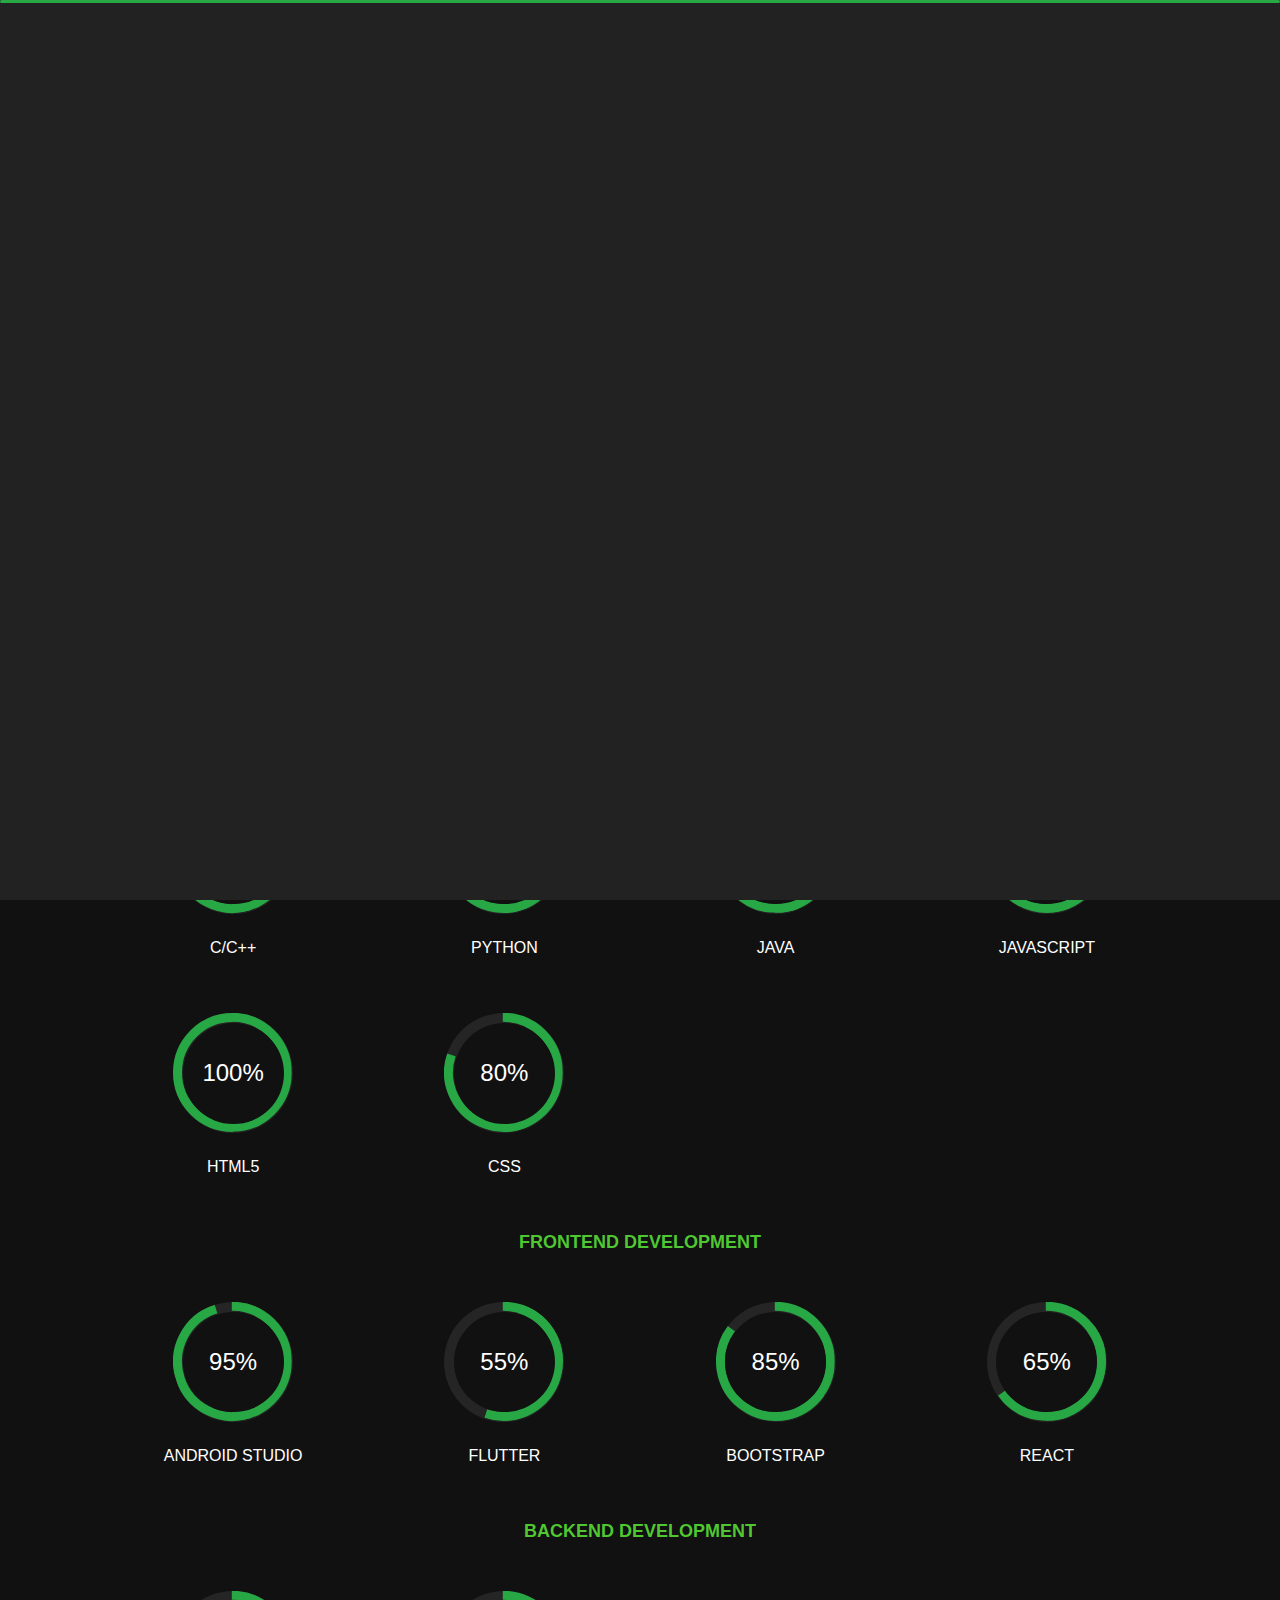
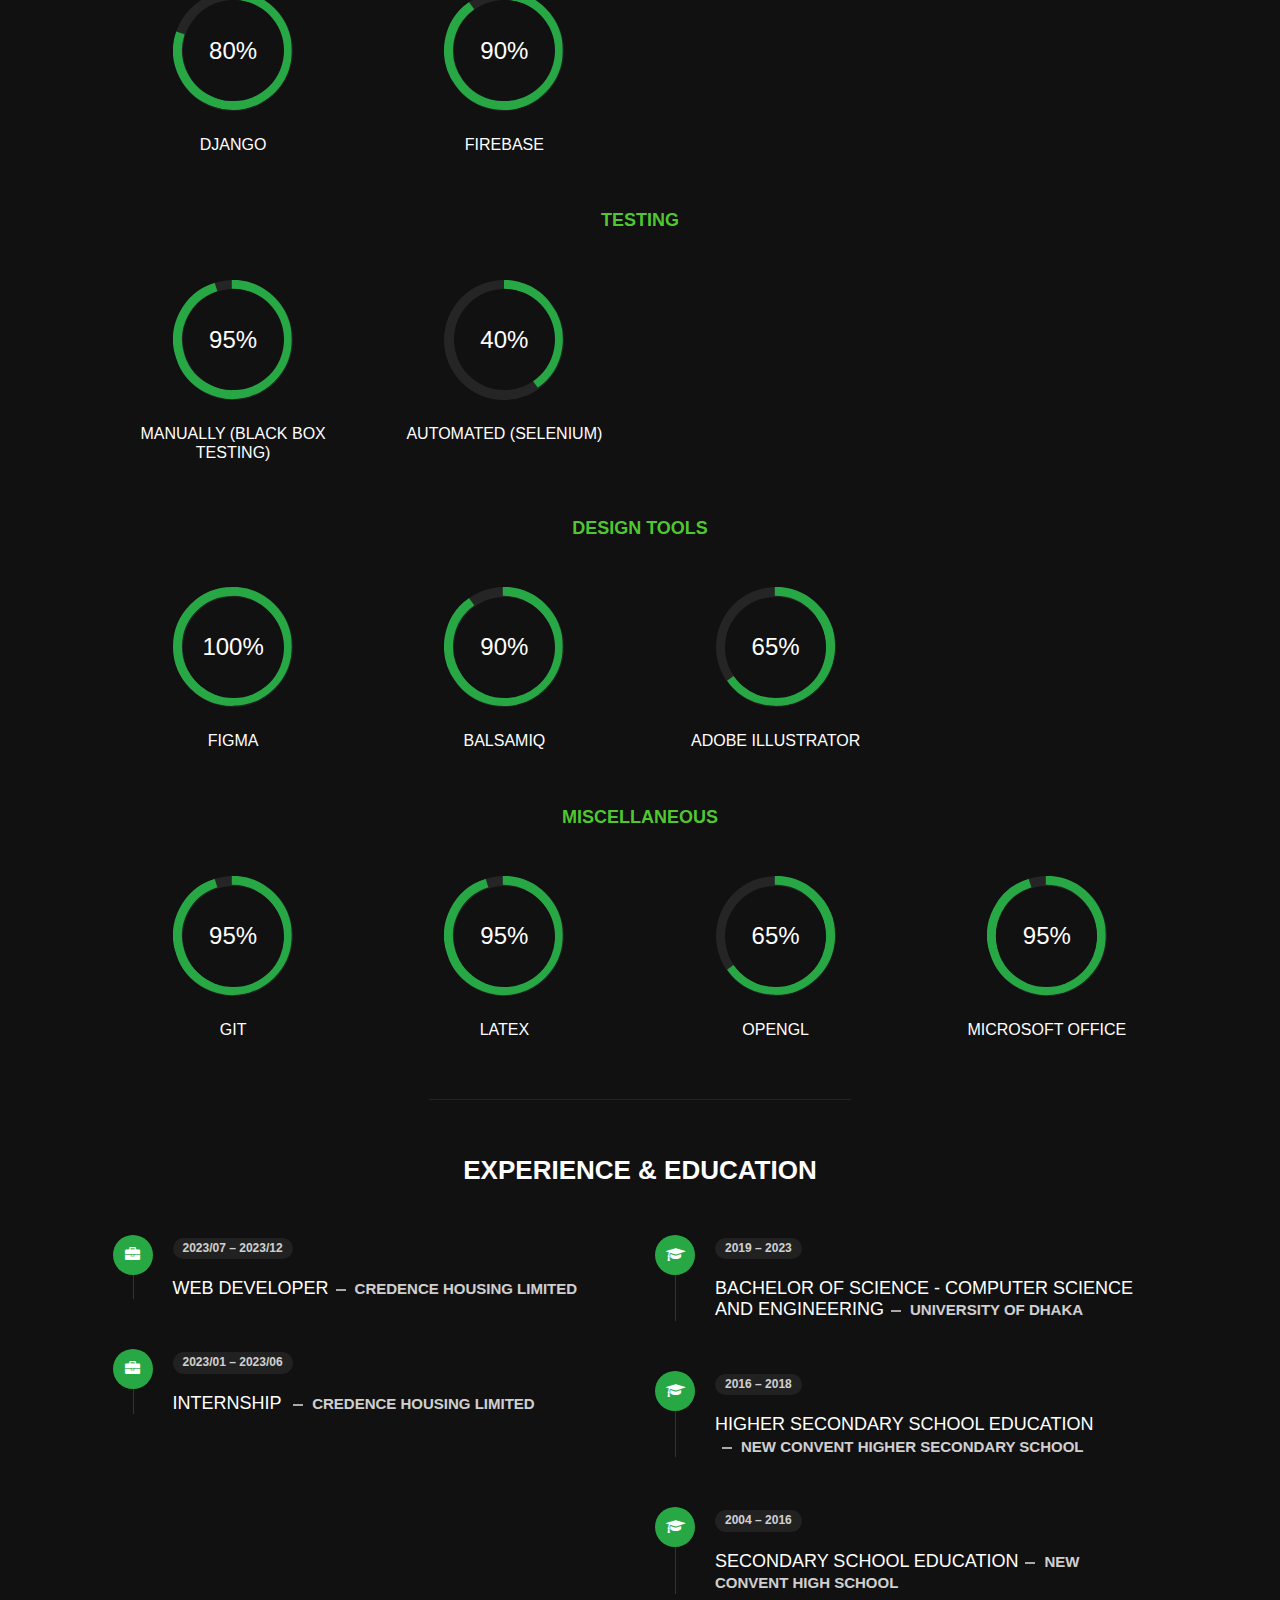
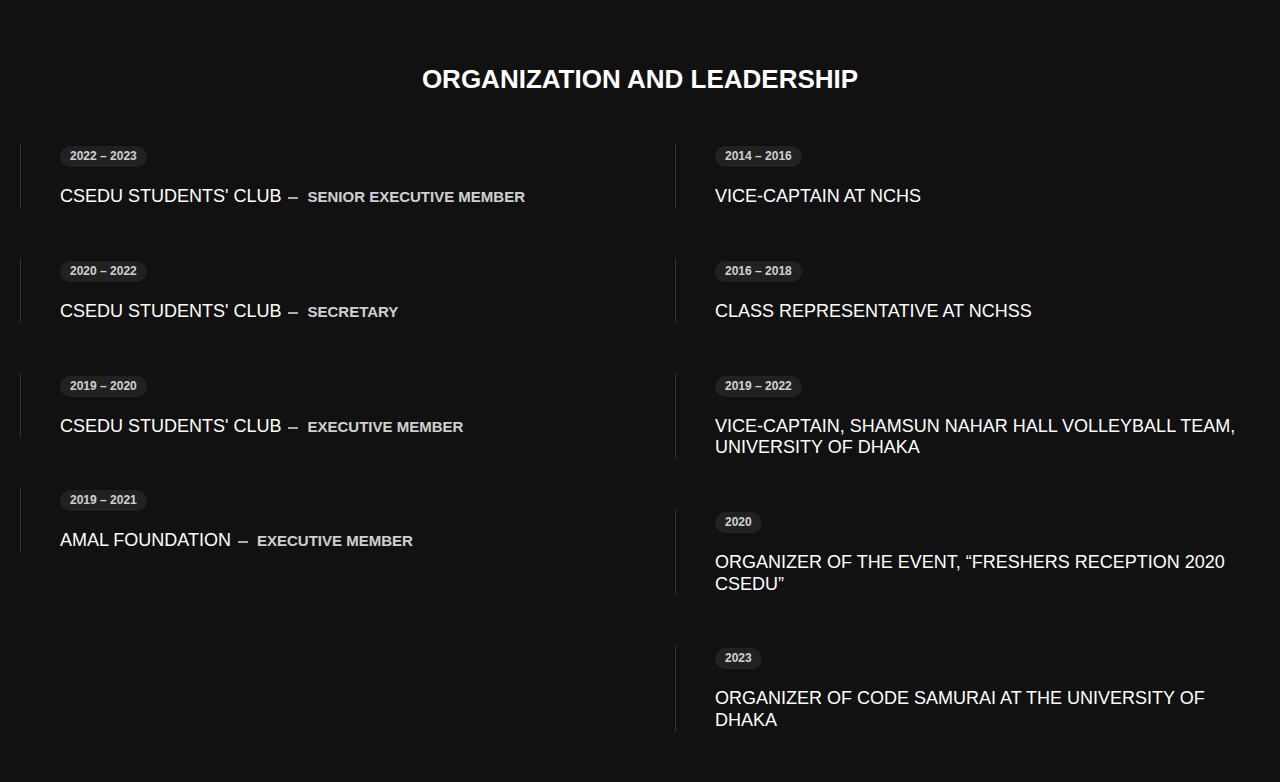
==== about.html @ 387f8829 "neww" ====
﻿<!DOCTYPE html>
<html lang="en">

<head>
    <meta charset="utf-8">
    <title>About - Mahnaz Ameer Personal Portfolio</title>
    <meta name="viewport" content="width=device-width, initial-scale=1">

    <!-- Template Google Fonts -->
    <link href="../../css.css?family=Poppins:400,400i,500,500i,600,600i,700,700i,800,800i,900,900i" rel="stylesheet">
    <link href="../../css-1.css?family=Open+Sans:300,400,400i,600,600i,700" rel="stylesheet">

    <!-- Template CSS Files -->
    <link href="css/bootstrap.min.css" rel="stylesheet">
    <link href="css/preloader.min.css" rel="stylesheet">
    <link href="css/circle.css" rel="stylesheet">
    <link href="css/font-awesome.min.css" rel="stylesheet">
    <link href="css/fm.revealator.jquery.min.css" rel="stylesheet">
    <link href="css/style.css" rel="stylesheet">

    <!-- CSS Skin File -->
    <link href="css/skins/yellow.css" rel="stylesheet">

    <!-- Live Style Switcher - demo only -->
    <link rel="alternate stylesheet" type="text/css" title="blue" href="css/skins/blue.css">
    <link rel="alternate stylesheet" type="text/css" title="green" href="css/skins/green.css">
    <link rel="alternate stylesheet" type="text/css" title="yellow" href="css/skins/yellow.css">
    <link rel="alternate stylesheet" type="text/css" title="blueviolet" href="css/skins/blueviolet.css">
    <link rel="alternate stylesheet" type="text/css" title="goldenrod" href="css/skins/goldenrod.css">
    <link rel="alternate stylesheet" type="text/css" title="magenta" href="css/skins/magenta.css">
    <link rel="alternate stylesheet" type="text/css" title="orange" href="css/skins/orange.css">
    <link rel="alternate stylesheet" type="text/css" title="purple" href="css/skins/purple.css">
    <link rel="alternate stylesheet" type="text/css" title="red" href="css/skins/red.css">
    <link rel="alternate stylesheet" type="text/css" title="yellowgreen" href="css/skins/yellowgreen.css">
    <link rel="stylesheet" type="text/css" href="css/styleswitcher.css">

    <!-- Modernizr JS File -->
    <script src="js/modernizr.custom.js"></script>
</head>

<body class="about">
<!-- Live Style Switcher Starts - demo only -->

   <!-- Fixed Navigation Ends -->
    <!-- Mobile Menu Starts -->
    <nav role="navigation" class="d-block d-lg-none">
        <div id="menuToggle">
            <input type="checkbox">
            <span></span>
            <span></span>
            <span></span>
            <ul class="list-unstyled" id="menu">
                <li><a href="index.html"><i class="fa fa-home"></i><span>Home</span></a></li>
                <li><a href="about.html"><i class="fa fa-user"></i><span>About</span></a></li>
                <li class="active"><a href="portfolio.html"><i class="fa fa-folder-open"></i><span>Portfolio</span></a></li>
                <li><a href="contact.html"><i class="fa fa-envelope-open"></i><span>Contact</span></a></li>
                <!-- <li><a href="blog.html"><i class="fa fa-comments"></i><span>Blog</span></a></li> -->
            </ul>
        </div>
    </nav>
    <!-- Mobile Menu Ends -->
</div>
 <!-- Top Navigation Starts -->
 <ul class="top-menu">
    <li class="menu-item active">
        <a href="index.html">Home</a>
    </li>
    <li class="menu-item">
        <a href="about.html">About</a>
    </li>
    <li class="menu-item">
        <a href="portfolio.html">Portfolio</a>
    </li>
    <li class="menu-item">
        <a href="contact.html">Contact</a>
    </li>
    <!-- <li class="menu-item">
        <a href="blog.html">Blog</a>
    </li> -->
</ul>
<!-- Top Navigation Ends -->
<!-- Live Style Switcher Ends - demo only -->
<!-- Header Starts -->
<header class="header" id="navbar-collapse-toggle">

     <!-- Fixed Navigation Starts -->
     <ul class="icon-menu d-none d-lg-block revealator-slideup revealator-once revealator-delay1">
       
        <li class="icon-box">
            <a title="Linkedin" href="https://www.linkedin.com/in/mahnaz-ameer-948110252/">
                <i class="fa fa-linkedin"></i></a>
                <h2>Linkedin</h2>
        </li>
       

        <li class="icon-box">
            <a title="Facebook" href="https://www.facebook.com/syed.mahnaz/">
                <i class="fa fa-facebook"></i></a>
                <h2>Facebook</h2>
        </li>
    <li class="icon-box">
        <a title="Instagram" href="https://www.instagram.com/syedmahnaz/">
            <i class="fa fa-instagram"></i></a>
            <h2>Instagram</h2>
    </li>


          <li class="icon-box">
            <a title="Twitter" href="https://twitter.com/Mahnazameer">
                <i class="fa fa-twitter"></i></a>
                <h2>Twitter</h2>
          </li> 
       
        <li class="icon-box active">
            <i class="fa fa-envelope-open"></i>
            <a href="contact.html">
                <h2>Contact</h2>
            </a>
        </li>
        <!-- <li class="icon-box">
            <i class="fa fa-comments"></i>
            <a href="blog.html">
                <h2>Blog</h2>
            </a>
        </li> -->
    </ul>
</header>
<!-- Header Ends -->
<!-- Page Title Starts -->
<section class="title-section text-left text-sm-center revealator-slideup revealator-once revealator-delay1">
    <h1>ABOUT <span>ME</span></h1>
    <span class="title-bg">Resume</span>
</section>
<!-- Page Title Ends -->
<!-- Main Content Starts -->
<section class="main-content revealator-slideup revealator-once revealator-delay1">
    <div class="container">
        <div class="row">
            <!-- Personal Info Starts -->
            <div class="col-12 col-lg-5 col-xl-6">
                <div class="row">
                    <div class="col-12">
                       <!-- <h3 class="text-uppercase custom-title mb-0 ft-wt-600">Personal Information</h3>-->
                    </div>
                    <div class="col-12 d-block d-sm-none">
                        <img src="img/hi.jpg" class="img-fluid main-img-mobile" alt="my picture">
                    </div>
                    <div class="col-12 d-none d-sm-flex justify-content-center align-items-center">
                        <img src="img/hi.jpg" class="img-fluid main-img-desktop rounded-circle" alt="my picture" width="100" height="100">
                    </div>
                    
                    
                    
                    <p class="open-sans-font" style="margin-top: 40px;">
                        I completed my undergraduate studies in the Department of Computer Science and Engineering at Dhaka University (CSEDU). I have a strong desire to construct an enduring career in the IT field, leveraging my knowledge and skills. To realize this ambition, I am resolute in my commitment to work diligently, aiming for excellence and efficiency.
                    </p>
                    
                    <!-- <div class="col-12 mt-3">
                        <a class="button" href="#">
                            <span class="button-text">Download CV</span>
                            <span class="button-icon fa fa-download"></span>
                        </a>
                    </div> -->
                </div>
            </div>
            <!-- Personal Info Ends -->
            <!-- Boxes Starts -->
            <div class="col-12 col-lg-7 col-xl-6 mt-5 mt-lg-0">
                <div class="row">
                    <div class="col-6">
                        <div class="box-stats with-margin">
                           
                                <h3 class="poppins-font position-relative">5</h3>
                                <p class="open-sans-font m-0 position-relative text-uppercase">Projects <span class="d-block"></span></p>
                            </a>
                        </div>
                        
                    </div>
                    <div class="col-6">
                        <div class="box-stats with-margin">
                            <h3 class="poppins-font position-relative">15</h3>
                            <p class="open-sans-font m-0 position-relative text-uppercase">Skills <span class="d-block"> </span></p>
                        </div>
                    </div>
                    <div class="col-6">
                        <div class="box-stats">
                            <h3 class="poppins-font position-relative">3</h3>
                            <p class="open-sans-font m-0 position-relative text-uppercase">Awards<span class="d-block"> </span></p>
                        </div>
                    </div>
                    <div class="col-6">
                        <div class="box-stats">
                            <h3 class="poppins-font position-relative">1</h3>
                            <p class="open-sans-font m-0 position-relative text-uppercase">Publication <span class="d-block"> </span></p>
                        </div>
                    </div>
                </div>
            </div>
            <!-- Boxes Ends -->
        </div>
        <hr class="separator">
        <!-- Skills Starts -->

        
        <div class="row">
            <div class="col-12">
                <h3 class="text-uppercase pb-4 pb-sm-5 mb-3 mb-sm-0 text-left text-sm-center custom-title ft-wt-600">My Skills</h3>
            </div>
        </div>
        
        <div class="row">
            <div class="col-12">
                <h4 class="text-uppercase pb-4 pb-sm-5 mb-3 mb-sm-0 text-left text-sm-center custom-title ft-wt-600" style="color: rgba(81, 205, 50, 0.986);font-size: 18px;">Programming Languages</h4>

            </div>
        </div>
        
        <div class="row">
            <div class="col-6 col-md-3 mb-3 mb-sm-5">
                <div class="c100 p95">
                    <span>95%</span>
                    <div class="slice">
                        <div class="bar"></div>
                        <div class="fill"></div>
                    </div>
                </div>
                <h6 class="text-uppercase open-sans-font text-center mt-2 mt-sm-4">C/C++</h6>
            </div>
            <div class="col-6 col-md-3 mb-3 mb-sm-5">
                <div class="c100 p90">
                    <span>90%</span>
                    <div class="slice">
                        <div class="bar"></div>
                        <div class="fill"></div>
                    </div>
                </div>
                <h6 class="text-uppercase open-sans-font text-center mt-2 mt-sm-4">Python</h6>
            </div>
            <div class="col-6 col-md-3 mb-3 mb-sm-5">
                <div class="c100 p75">
                    <span>75%</span>
                    <div class="slice">
                        <div class="bar"></div>
                        <div class="fill"></div>
                    </div>
                </div>
                <h6 class="text-uppercase open-sans-font text-center mt-2 mt-sm-4">Java</h6>
            </div>
            <div class="col-6 col-md-3 mb-3 mb-sm-5">
                <div class="c100 p70">
                    <span>70%</span>
                    <div class="slice">
                        <div class="bar"></div>
                        <div class="fill"></div>
                    </div>
                </div>
                <h6 class="text-uppercase open-sans-font text-center mt-2 mt-sm-4">JavaScript</h6>
            </div>
            <div class="col-6 col-md-3 mb-3 mb-sm-5">
                <div class="c100 p100">
                    <span>100%</span>
                    <div class="slice">
                        <div class="bar"></div>
                        <div class="fill"></div>
                    </div>
                </div>
                <h6 class="text-uppercase open-sans-font text-center mt-2 mt-sm-4">HTML5</h6>
            </div>
            <div class="col-6 col-md-3 mb-3 mb-sm-5">
                <div class="c100 p80">
                    <span>80%</span>
                    <div class="slice">
                        <div class="bar"></div>
                        <div class="fill"></div>
                    </div>
                </div>
                <h6 class="text-uppercase open-sans-font text-center mt-2 mt-sm-4">CSS</h6>
            </div>
        </div>
        
        <div class="row">
            <div class="col-12">
                <h4 class="text-uppercase pb-4 pb-sm-5 mb-3 mb-sm-0 text-left text-sm-center custom-title ft-wt-600"style="color: rgba(81, 205, 50, 0.986);font-size: 18px;">Frontend Development</h4>
            </div>
        </div>
        
        <div class="row">
            <div class="col-6 col-md-3 mb-3 mb-sm-5">
                <div class="c100 p95">
                    <span>95%</span>
                    <div class="slice">
                        <div class="bar"></div>
                        <div class="fill"></div>
                    </div>
                </div>
                <h6 class="text-uppercase open-sans-font text-center mt-2 mt-sm-4">Android Studio</h6>
            </div>
            <div class="col-6 col-md-3 mb-3 mb-sm-5">
                <div class="c100 p55">
                    <span>55%</span>
                    <div class="slice">
                        <div class="bar"></div>
                        <div class="fill"></div>
                    </div>
                </div>
                <h6 class="text-uppercase open-sans-font text-center mt-2 mt-sm-4">Flutter</h6>
            </div>
            <div class="col-6 col-md-3 mb-3 mb-sm-5">
                <div class="c100 p85">
                    <span>85%</span>
                    <div class="slice">
                        <div class="bar"></div>
                        <div class="fill"></div>
                    </div>
                </div>
                <h6 class="text-uppercase open-sans-font text-center mt-2 mt-sm-4">Bootstrap</h6>
            </div>
            <div class="col-6 col-md-3 mb-3 mb-sm-5">
                <div class="c100 p65">
                    <span>65%</span>
                    <div class="slice">
                        <div class="bar"></div>
                        <div class="fill"></div>
                    </div>
                </div>
                <h6 class="text-uppercase open-sans-font text-center mt-2 mt-sm-4">React</h6>
            </div>
        </div>
        
        <div class="row">
            <div class="col-12">
                <h4 class="text-uppercase pb-4 pb-sm-5 mb-3 mb-sm-0 text-left text-sm-center custom-title ft-wt-600"style="color: rgba(81, 205, 50, 0.986);font-size: 18px;">Backend Development</h4>
            </div>
        </div>
        
        <div class="row">
            <div class="col-6 col-md-3 mb-3 mb-sm-5">
                <div class="c100 p80">
                    <span>80%</span>
                    <div class="slice">
                        <div class="bar"></div>
                        <div class="fill"></div>
                    </div>
                </div>
                <h6 class="text-uppercase open-sans-font text-center mt-2 mt-sm-4">Django</h6>
            </div>
            <div class="col-6 col-md-3 mb-3 mb-sm-5">
                <div class="c100 p90">
                    <span>90%</span>
                    <div class="slice">
                        <div class="bar"></div>
                        <div class="fill"></div>
                    </div>
                </div>
                <h6 class="text-uppercase open-sans-font text-center mt-2 mt-sm-4">Firebase</h6>
            </div>
        </div>
        
        <div class="row">
            <div class="col-12">
                <h4 class="text-uppercase pb-4 pb-sm-5 mb-3 mb-sm-0 text-left text-sm-center custom-title ft-wt-600"style="color: rgba(81, 205, 50, 0.986);font-size: 18px;">Testing</h4>
            </div>
        </div>
        
        <div class="row">
            <div class="col-6 col-md-3 mb-3 mb-sm-5">
                <div class="c100 p95">
                    <span>95%</span>
                    <div class="slice">
                        <div class="bar"></div>
                        <div class="fill"></div>
                    </div>
                </div>
                <h6 class="text-uppercase open-sans-font text-center mt-2 mt-sm-4">Manually (Black Box Testing)</h6>
            </div>
            <div class="col-6 col-md-3 mb-3 mb-sm-5">
                <div class="c100 p40">
                    <span>40%</span>
                    <div class="slice">
                        <div class="bar"></div>
                        <div class="fill"></div>
                    </div>
                </div>
                <h6 class="text-uppercase open-sans-font text-center mt-2 mt-sm-4">Automated (Selenium)</h6>
            </div>
        </div>
        
        <div class="row">
            <div class="col-12">
                <h4 class="text-uppercase pb-4 pb-sm-5 mb-3 mb-sm-0 text-left text-sm-center custom-title ft-wt-600"style="color: rgba(81, 205, 50, 0.986);font-size: 18px;">Design Tools</h4>
            </div>
        </div>
        
        <div class="row">
            <div class="col-6 col-md-3 mb-3 mb-sm-5">
                <div class="c100 p100">
                    <span>100%</span>
                    <div class="slice">
                        <div class="bar"></div>
                        <div class="fill"></div>
                    </div>
                </div>
                <h6 class="text-uppercase open-sans-font text-center mt-2 mt-sm-4">Figma</h6>
            </div>
            <div class="col-6 col-md-3 mb-3 mb-sm-5">
                <div class="c100 p90">
                    <span>90%</span>
                    <div class="slice">
                        <div class="bar"></div>
                        <div class="fill"></div>
                    </div>
                </div>
                <h6 class="text-uppercase open-sans-font text-center mt-2 mt-sm-4">Balsamiq</h6>
            </div>
            <div class="col-6 col-md-3 mb-3 mb-sm-5">
                <div class="c100 p65">
                    <span>65%</span>
                    <div class="slice">
                        <div class="bar"></div>
                        <div class="fill"></div>
                    </div>
                </div>
                <h6 class="text-uppercase open-sans-font text-center mt-2 mt-sm-4">Adobe Illustrator</h6>
            </div>
        </div>
        
        <div class="row">
            <div class="col-12">
                <h4 class="text-uppercase pb-4 pb-sm-5 mb-3 mb-sm-0 text-left text-sm-center custom-title ft-wt-600"style="color: rgba(81, 205, 50, 0.986);font-size: 18px;">Miscellaneous</h4>
            </div>
        </div>
        
        <div class="row">
            <div class="col-6 col-md-3 mb-3 mb-sm-5">
                <div class="c100 p95">
                    <span>95%</span>
                    <div class="slice">
                        <div class="bar"></div>
                        <div class="fill"></div>
                    </div>
                </div>
                <h6 class="text-uppercase open-sans-font text-center mt-2 mt-sm-4">Git</h6>
            </div>
            <div class="col-6 col-md-3 mb-3 mb-sm-5">
                <div class="c100 p95">
                    <span>95%</span>
                    <div class="slice">
                        <div class="bar"></div>
                        <div class="fill"></div>
                    </div>
                </div>
                <h6 class="text-uppercase open-sans-font text-center mt-2 mt-sm-4">LaTeX</h6>
            </div>
            <div class="col-6 col-md-3 mb-3 mb-sm-5">
                <div class="c100 p65">
                    <span>65%</span>
                    <div class="slice">
                        <div class="bar"></div>
                        <div class="fill"></div>
                    </div>
                </div>
                <h6 class="text-uppercase open-sans-font text-center mt-2 mt-sm-4">OpenGL</h6>
            </div>
            <div class="col-6 col-md-3 mb-3 mb-sm-5">
                <div class="c100 p95">
                    <span>95%</span>
                    <div class="slice">
                        <div class="bar"></div>
                        <div class="fill"></div>
                    </div>
                </div>
                <h6 class="text-uppercase open-sans-font text-center mt-2 mt-sm-4">Microsoft Office</h6>
            </div>
        </div>
        

            
        
        <!-- Skills Ends -->
        <hr class="separator mt-1">
        <!-- Experience & Education Starts -->
        <div class="row">
            <div class="col-12">
                <h3 class="text-uppercase pb-5 mb-0 text-left text-sm-center custom-title ft-wt-600">Experience <span>&</span> Education</h3>
            </div>
            <div class="col-lg-6 m-15px-tb">
                <div class="resume-box">
                    <ul>
                        <li>
                            <div class="icon">
                                <i class="fa fa-briefcase"></i>
                            </div>
                            <span class="time open-sans-font text-uppercase">2023/07 – 2023/12</span>
                            <h5 class="poppins-font text-uppercase">Web Developer<span class="place open-sans-font">Credence Housing Limited</span></h5>
                           
                        </li>
                        <li>
                            <div class="icon">
                                <i class="fa fa-briefcase"></i>
                            </div>
                            <span class="time open-sans-font text-uppercase">2023/01 – 2023/06</span>
                            <h5 class="poppins-font text-uppercase">Internship <span class="place open-sans-font">Credence Housing Limited</span></h5>
                            <!-- <p class="open-sans-font">kya kiya wo lwkhna</p> -->
                        </li>
                        <!-- <li>
                            <div class="icon">
                                <i class="fa fa-briefcase"></i>
                            </div>
                            <span class="time open-sans-font text-uppercase">2016 - 2018</span>
                            <h5 class="poppins-font text-uppercase">Frontend Developer <span class="place open-sans-font">Devtrest Pvt Ltd</span></h5>
                            <p class="open-sans-font">My responsibility was to Optimizie the user experience.Using HTML, JavaScript and CSS to bring concepts to life.Developing and maintaining the user interface.Implementing design on mobile websites.Creating tools that improve site interaction regardless of the browser.Managing software workflow.Following SEO best practices.Fixing bugs and testing for usability.Ensure the technical feasibility of UI/UX designs.</p>
                        </li> -->
                    </ul>
                </div>
            </div>
            <div class="col-lg-6 m-15px-tb">
                <div class="resume-box">
                    <ul>
                        
                        <li>
                            <div class="icon">
                                <i class="fa fa-graduation-cap"></i>
                            </div>
                            <span class="time open-sans-font text-uppercase">2019 – 2023</span>
                            <h5 class="poppins-font text-uppercase">Bachelor of Science - Computer Science and Engineering<span class="place open-sans-font">University of Dhaka</span></h5>
                        </li>
                        <li>
                            <div class="icon">
                                <i class="fa fa-graduation-cap"></i>
                            </div>
                            <span class="time open-sans-font text-uppercase">2016 – 2018</span>
                            <h5 class="poppins-font text-uppercase">Higher Secondary School Education  <span class="place open-sans-font">New Convent Higher Secondary School</span></h5>
                        </li>
                        <li>
                            <div class="icon">
                                <i class="fa fa-graduation-cap"></i>
                            </div>
                            <span class="time open-sans-font text-uppercase">2004 – 2016</span>
                            <h5 class="poppins-font text-uppercase">Secondary School Education<span class="place open-sans-font">New Convent High School</span></h5>
                            <!-- <p class="open-sans-font">Credential : <a href="https://www.coursera.org/account/accomplishments/verify/YVZAFN339CKT?utm_source=link&utm_medium=certificate&utm_content=cert_image&utm_campaign=sharing_cta&utm_product=course">Click here</a></p> -->
                        </li>
                    </ul>
                </div>
            </div>
        </div>
        <!-- Experience & Education Ends -->
    </div>
</section>

<section>
    <div class="row">
        <div class="col-12">
            <h3 class="text-uppercase pb-5 mb-0 text-left text-sm-center custom-title ft-wt-600">Organization and Leadership</h3>
        </div>
        <div class="col-lg-6 m-15px-tb">
            <div class="resume-box">
              
                <ul>
                    <li>
                        <span class="time open-sans-font text-uppercase">2022 – 2023</span>
                        <h5 class="poppins-font text-uppercase">CSEDU Students' Club<span class="place open-sans-font">Senior Executive Member</span></h5>
                    </li>
                    <li>
                        <span class="time open-sans-font text-uppercase">2020 – 2022</span>
                        <h5 class="poppins-font text-uppercase">CSEDU Students' Club<span class="place open-sans-font">Secretary</span></h5>
                    </li>
                    <li>
                        <span class="time open-sans-font text-uppercase">2019 – 2020</span>
                        <h5 class="poppins-font text-uppercase">CSEDU Students' Club<span class="place open-sans-font">Executive Member</span></h5>
                    </li>
                    <li>
                        <span class="time open-sans-font text-uppercase">2019 – 2021</span>
                        <h5 class="poppins-font text-uppercase">Amal Foundation<span class="place open-sans-font">Executive Member</span></h5>
                    </li>
                </ul>
            </div>
        </div>
        <div class="col-lg-6 m-15px-tb">
            <div class="resume-box">
               
                <ul>
                    <li>
                        <span class="time open-sans-font text-uppercase">2014 – 2016</span>
                        <h5 class="poppins-font text-uppercase">Vice-captain at NCHS</h5>
                    </li>
                    <li>
                        <span class="time open-sans-font text-uppercase">2016 – 2018</span>
                        <h5 class="poppins-font text-uppercase">Class Representative at NCHSS</h5>
                    </li>
                    <li>
                        <span class="time open-sans-font text-uppercase">2019 – 2022</span>
                        <h5 class="poppins-font text-uppercase">Vice-captain, Shamsun Nahar Hall Volleyball Team, University of Dhaka</h5>
                    </li>
                    <li>
                        <span class="time open-sans-font text-uppercase">2020</span>
                        <h5 class="poppins-font text-uppercase">Organizer of the event, “Freshers Reception 2020 CSEDU”</h5>
                    </li>
                    <li>
                        <span class="time open-sans-font text-uppercase">2023</span>
                        <h5 class="poppins-font text-uppercase">Organizer of Code Samurai at the University of Dhaka</h5>
                    </li>
                </ul>
            </div>
        </div>
    </div>

<!-- Main Content Ends -->

<!-- Template JS Files -->
<script src="js/jquery-3.5.0.min.js"></script>
<script src="js/styleswitcher.js"></script>
<script src="js/preloader.min.js"></script>
<script src="js/fm.revealator.jquery.min.js"></script>
<script src="js/imagesloaded.pkgd.min.js"></script>
<script src="js/masonry.pkgd.min.js"></script>
<script src="js/classie.js"></script>
<script src="js/cbpGridGallery.js"></script>
<script src="js/jquery.hoverdir.js"></script>
<script src="js/popper.min.js"></script>
<script src="js/bootstrap.js"></script>
<script src="js/custom.js"></script>

</body>

</html>
---- css/preloader.min.css ----
.preloader{position:fixed;top:0;right:0;bottom:0;left:0;background-color:#111;transform-origin:bottom;z-index:111111}.preloader .black_wall{height:100%;background-color:#222;transform-origin:top;animation:preloader_slide 0.5s ease-in-out 0s 1 normal both}.preloader .loader{width:100%;height:3px;position:absolute;border-radius:2px;top:0;right:0;left:0;margin:auto;background-color:#FFC41F;transform-origin:left;animation:loader_running 3s ease-in-out 1s infinite normal both}.preloader.off{animation:preloader_slide 0.5s ease-in-out 0s 1 reverse both}@keyframes loader_running{0%{transform:scaleX(0);transform-origin:left}49%{transform:scaleX(1);transform-origin:left}50%{transform:scaleX(1);transform-origin:right}100%{transform-origin:right;transform:scaleX(0)}}@keyframes preloader_slide{from{transform:scaleY(0)}to{transform:scaleY(1)}}
---- css/circle.css ----
.rect-auto,
.c100.p51 .slice,
.c100.p52 .slice,
.c100.p53 .slice,
.c100.p54 .slice,
.c100.p55 .slice,
.c100.p56 .slice,
.c100.p57 .slice,
.c100.p58 .slice,
.c100.p59 .slice,
.c100.p60 .slice,
.c100.p61 .slice,
.c100.p62 .slice,
.c100.p63 .slice,
.c100.p64 .slice,
.c100.p65 .slice,
.c100.p66 .slice,
.c100.p67 .slice,
.c100.p68 .slice,
.c100.p69 .slice,
.c100.p70 .slice,
.c100.p71 .slice,
.c100.p72 .slice,
.c100.p73 .slice,
.c100.p74 .slice,
.c100.p75 .slice,
.c100.p76 .slice,
.c100.p77 .slice,
.c100.p78 .slice,
.c100.p79 .slice,
.c100.p80 .slice,
.c100.p81 .slice,
.c100.p82 .slice,
.c100.p83 .slice,
.c100.p84 .slice,
.c100.p85 .slice,
.c100.p86 .slice,
.c100.p87 .slice,
.c100.p88 .slice,
.c100.p89 .slice,
.c100.p90 .slice,
.c100.p91 .slice,
.c100.p92 .slice,
.c100.p93 .slice,
.c100.p94 .slice,
.c100.p95 .slice,
.c100.p96 .slice,
.c100.p97 .slice,
.c100.p98 .slice,
.c100.p99 .slice,
.c100.p100 .slice {
  clip: rect(auto, auto, auto, auto);
}
.pie,
.c100 .bar,
.c100.p51 .fill,
.c100.p52 .fill,
.c100.p53 .fill,
.c100.p54 .fill,
.c100.p55 .fill,
.c100.p56 .fill,
.c100.p57 .fill,
.c100.p58 .fill,
.c100.p59 .fill,
.c100.p60 .fill,
.c100.p61 .fill,
.c100.p62 .fill,
.c100.p63 .fill,
.c100.p64 .fill,
.c100.p65 .fill,
.c100.p66 .fill,
.c100.p67 .fill,
.c100.p68 .fill,
.c100.p69 .fill,
.c100.p70 .fill,
.c100.p71 .fill,
.c100.p72 .fill,
.c100.p73 .fill,
.c100.p74 .fill,
.c100.p75 .fill,
.c100.p76 .fill,
.c100.p77 .fill,
.c100.p78 .fill,
.c100.p79 .fill,
.c100.p80 .fill,
.c100.p81 .fill,
.c100.p82 .fill,
.c100.p83 .fill,
.c100.p84 .fill,
.c100.p85 .fill,
.c100.p86 .fill,
.c100.p87 .fill,
.c100.p88 .fill,
.c100.p89 .fill,
.c100.p90 .fill,
.c100.p91 .fill,
.c100.p92 .fill,
.c100.p93 .fill,
.c100.p94 .fill,
.c100.p95 .fill,
.c100.p96 .fill,
.c100.p97 .fill,
.c100.p98 .fill,
.c100.p99 .fill,
.c100.p100 .fill {
  position: absolute;
  border: 0.08em solid #307bbb;
  width: 0.84em;
  height: 0.84em;
  clip: rect(0em, 0.5em, 1em, 0em);
  border-radius: 50%;
  -webkit-transform: rotate(0deg);
  -moz-transform: rotate(0deg);
  -ms-transform: rotate(0deg);
  -o-transform: rotate(0deg);
  transform: rotate(0deg);
}
.pie-fill,
.c100.p51 .bar:after,
.c100.p51 .fill,
.c100.p52 .bar:after,
.c100.p52 .fill,
.c100.p53 .bar:after,
.c100.p53 .fill,
.c100.p54 .bar:after,
.c100.p54 .fill,
.c100.p55 .bar:after,
.c100.p55 .fill,
.c100.p56 .bar:after,
.c100.p56 .fill,
.c100.p57 .bar:after,
.c100.p57 .fill,
.c100.p58 .bar:after,
.c100.p58 .fill,
.c100.p59 .bar:after,
.c100.p59 .fill,
.c100.p60 .bar:after,
.c100.p60 .fill,
.c100.p61 .bar:after,
.c100.p61 .fill,
.c100.p62 .bar:after,
.c100.p62 .fill,
.c100.p63 .bar:after,
.c100.p63 .fill,
.c100.p64 .bar:after,
.c100.p64 .fill,
.c100.p65 .bar:after,
.c100.p65 .fill,
.c100.p66 .bar:after,
.c100.p66 .fill,
.c100.p67 .bar:after,
.c100.p67 .fill,
.c100.p68 .bar:after,
.c100.p68 .fill,
.c100.p69 .bar:after,
.c100.p69 .fill,
.c100.p70 .bar:after,
.c100.p70 .fill,
.c100.p71 .bar:after,
.c100.p71 .fill,
.c100.p72 .bar:after,
.c100.p72 .fill,
.c100.p73 .bar:after,
.c100.p73 .fill,
.c100.p74 .bar:after,
.c100.p74 .fill,
.c100.p75 .bar:after,
.c100.p75 .fill,
.c100.p76 .bar:after,
.c100.p76 .fill,
.c100.p77 .bar:after,
.c100.p77 .fill,
.c100.p78 .bar:after,
.c100.p78 .fill,
.c100.p79 .bar:after,
.c100.p79 .fill,
.c100.p80 .bar:after,
.c100.p80 .fill,
.c100.p81 .bar:after,
.c100.p81 .fill,
.c100.p82 .bar:after,
.c100.p82 .fill,
.c100.p83 .bar:after,
.c100.p83 .fill,
.c100.p84 .bar:after,
.c100.p84 .fill,
.c100.p85 .bar:after,
.c100.p85 .fill,
.c100.p86 .bar:after,
.c100.p86 .fill,
.c100.p87 .bar:after,
.c100.p87 .fill,
.c100.p88 .bar:after,
.c100.p88 .fill,
.c100.p89 .bar:after,
.c100.p89 .fill,
.c100.p90 .bar:after,
.c100.p90 .fill,
.c100.p91 .bar:after,
.c100.p91 .fill,
.c100.p92 .bar:after,
.c100.p92 .fill,
.c100.p93 .bar:after,
.c100.p93 .fill,
.c100.p94 .bar:after,
.c100.p94 .fill,
.c100.p95 .bar:after,
.c100.p95 .fill,
.c100.p96 .bar:after,
.c100.p96 .fill,
.c100.p97 .bar:after,
.c100.p97 .fill,
.c100.p98 .bar:after,
.c100.p98 .fill,
.c100.p99 .bar:after,
.c100.p99 .fill,
.c100.p100 .bar:after,
.c100.p100 .fill {
  -webkit-transform: rotate(180deg);
  -moz-transform: rotate(180deg);
  -ms-transform: rotate(180deg);
  -o-transform: rotate(180deg);
  transform: rotate(180deg);
}
.c100 {
  position: relative;
  font-size: 120px;
  width: 1em;
  height: 1em;
  border-radius: 50%;
  float: left;
  margin: 0 0.1em 0.1em 0;
  background-color: #cccccc;
}
.c100 *,
.c100 *:before,
.c100 *:after {
  -webkit-box-sizing: content-box;
  -moz-box-sizing: content-box;
  box-sizing: content-box;
}
.c100.center {
  float: none;
  margin: 0 auto;
}
.c100.big {
  font-size: 240px;
}
.c100.small {
  font-size: 80px;
}
.c100 > span {
  position: absolute;
  width: 100%;
  z-index: 1;
  left: 0;
  top: 0;
  width: 5em;
  line-height: 5em;
  font-size: 0.2em;
  color: #cccccc;
  display: block;
  text-align: center;
  white-space: nowrap;
  -webkit-transition-property: all;
  -moz-transition-property: all;
  -o-transition-property: all;
  transition-property: all;
  -webkit-transition-duration: 0.2s;
  -moz-transition-duration: 0.2s;
  -o-transition-duration: 0.2s;
  transition-duration: 0.2s;
  -webkit-transition-timing-function: ease-out;
  -moz-transition-timing-function: ease-out;
  -o-transition-timing-function: ease-out;
  transition-timing-function: ease-out;
}
.c100:after {
  position: absolute;
  top: 0.08em;
  left: 0.08em;
  display: block;
  content: " ";
  border-radius: 50%;
  background-color: #f5f5f5;
  width: 0.84em;
  height: 0.84em;
  -webkit-transition-property: all;
  -moz-transition-property: all;
  -o-transition-property: all;
  transition-property: all;
  -webkit-transition-duration: 0.2s;
  -moz-transition-duration: 0.2s;
  -o-transition-duration: 0.2s;
  transition-duration: 0.2s;
  -webkit-transition-timing-function: ease-in;
  -moz-transition-timing-function: ease-in;
  -o-transition-timing-function: ease-in;
  transition-timing-function: ease-in;
}
.c100 .slice {
  position: absolute;
  width: 1em;
  height: 1em;
  clip: rect(0em, 1em, 1em, 0.5em);
}
.c100.p1 .bar {
  -webkit-transform: rotate(3.6deg);
  -moz-transform: rotate(3.6deg);
  -ms-transform: rotate(3.6deg);
  -o-transform: rotate(3.6deg);
  transform: rotate(3.6deg);
}
.c100.p2 .bar {
  -webkit-transform: rotate(7.2deg);
  -moz-transform: rotate(7.2deg);
  -ms-transform: rotate(7.2deg);
  -o-transform: rotate(7.2deg);
  transform: rotate(7.2deg);
}
.c100.p3 .bar {
  -webkit-transform: rotate(10.8deg);
  -moz-transform: rotate(10.8deg);
  -ms-transform: rotate(10.8deg);
  -o-transform: rotate(10.8deg);
  transform: rotate(10.8deg);
}
.c100.p4 .bar {
  -webkit-transform: rotate(14.4deg);
  -moz-transform: rotate(14.4deg);
  -ms-transform: rotate(14.4deg);
  -o-transform: rotate(14.4deg);
  transform: rotate(14.4deg);
}
.c100.p5 .bar {
  -webkit-transform: rotate(18deg);
  -moz-transform: rotate(18deg);
  -ms-transform: rotate(18deg);
  -o-transform: rotate(18deg);
  transform: rotate(18deg);
}
.c100.p6 .bar {
  -webkit-transform: rotate(21.6deg);
  -moz-transform: rotate(21.6deg);
  -ms-transform: rotate(21.6deg);
  -o-transform: rotate(21.6deg);
  transform: rotate(21.6deg);
}
.c100.p7 .bar {
  -webkit-transform: rotate(25.2deg);
  -moz-transform: rotate(25.2deg);
  -ms-transform: rotate(25.2deg);
  -o-transform: rotate(25.2deg);
  transform: rotate(25.2deg);
}
.c100.p8 .bar {
  -webkit-transform: rotate(28.8deg);
  -moz-transform: rotate(28.8deg);
  -ms-transform: rotate(28.8deg);
  -o-transform: rotate(28.8deg);
  transform: rotate(28.8deg);
}
.c100.p9 .bar {
  -webkit-transform: rotate(32.4deg);
  -moz-transform: rotate(32.4deg);
  -ms-transform: rotate(32.4deg);
  -o-transform: rotate(32.4deg);
  transform: rotate(32.4deg);
}
.c100.p10 .bar {
  -webkit-transform: rotate(36deg);
  -moz-transform: rotate(36deg);
  -ms-transform: rotate(36deg);
  -o-transform: rotate(36deg);
  transform: rotate(36deg);
}
.c100.p11 .bar {
  -webkit-transform: rotate(39.6deg);
  -moz-transform: rotate(39.6deg);
  -ms-transform: rotate(39.6deg);
  -o-transform: rotate(39.6deg);
  transform: rotate(39.6deg);
}
.c100.p12 .bar {
  -webkit-transform: rotate(43.2deg);
  -moz-transform: rotate(43.2deg);
  -ms-transform: rotate(43.2deg);
  -o-transform: rotate(43.2deg);
  transform: rotate(43.2deg);
}
.c100.p13 .bar {
  -webkit-transform: rotate(46.800000000000004deg);
  -moz-transform: rotate(46.800000000000004deg);
  -ms-transform: rotate(46.800000000000004deg);
  -o-transform: rotate(46.800000000000004deg);
  transform: rotate(46.800000000000004deg);
}
.c100.p14 .bar {
  -webkit-transform: rotate(50.4deg);
  -moz-transform: rotate(50.4deg);
  -ms-transform: rotate(50.4deg);
  -o-transform: rotate(50.4deg);
  transform: rotate(50.4deg);
}
.c100.p15 .bar {
  -webkit-transform: rotate(54deg);
  -moz-transform: rotate(54deg);
  -ms-transform: rotate(54deg);
  -o-transform: rotate(54deg);
  transform: rotate(54deg);
}
.c100.p16 .bar {
  -webkit-transform: rotate(57.6deg);
  -moz-transform: rotate(57.6deg);
  -ms-transform: rotate(57.6deg);
  -o-transform: rotate(57.6deg);
  transform: rotate(57.6deg);
}
.c100.p17 .bar {
  -webkit-transform: rotate(61.2deg);
  -moz-transform: rotate(61.2deg);
  -ms-transform: rotate(61.2deg);
  -o-transform: rotate(61.2deg);
  transform: rotate(61.2deg);
}
.c100.p18 .bar {
  -webkit-transform: rotate(64.8deg);
  -moz-transform: rotate(64.8deg);
  -ms-transform: rotate(64.8deg);
  -o-transform: rotate(64.8deg);
  transform: rotate(64.8deg);
}
.c100.p19 .bar {
  -webkit-transform: rotate(68.4deg);
  -moz-transform: rotate(68.4deg);
  -ms-transform: rotate(68.4deg);
  -o-transform: rotate(68.4deg);
  transform: rotate(68.4deg);
}
.c100.p20 .bar {
  -webkit-transform: rotate(72deg);
  -moz-transform: rotate(72deg);
  -ms-transform: rotate(72deg);
  -o-transform: rotate(72deg);
  transform: rotate(72deg);
}
.c100.p21 .bar {
  -webkit-transform: rotate(75.60000000000001deg);
  -moz-transform: rotate(75.60000000000001deg);
  -ms-transform: rotate(75.60000000000001deg);
  -o-transform: rotate(75.60000000000001deg);
  transform: rotate(75.60000000000001deg);
}
.c100.p22 .bar {
  -webkit-transform: rotate(79.2deg);
  -moz-transform: rotate(79.2deg);
  -ms-transform: rotate(79.2deg);
  -o-transform: rotate(79.2deg);
  transform: rotate(79.2deg);
}
.c100.p23 .bar {
  -webkit-transform: rotate(82.8deg);
  -moz-transform: rotate(82.8deg);
  -ms-transform: rotate(82.8deg);
  -o-transform: rotate(82.8deg);
  transform: rotate(82.8deg);
}
.c100.p24 .bar {
  -webkit-transform: rotate(86.4deg);
  -moz-transform: rotate(86.4deg);
  -ms-transform: rotate(86.4deg);
  -o-transform: rotate(86.4deg);
  transform: rotate(86.4deg);
}
.c100.p25 .bar {
  -webkit-transform: rotate(90deg);
  -moz-transform: rotate(90deg);
  -ms-transform: rotate(90deg);
  -o-transform: rotate(90deg);
  transform: rotate(90deg);
}
.c100.p26 .bar {
  -webkit-transform: rotate(93.60000000000001deg);
  -moz-transform: rotate(93.60000000000001deg);
  -ms-transform: rotate(93.60000000000001deg);
  -o-transform: rotate(93.60000000000001deg);
  transform: rotate(93.60000000000001deg);
}
.c100.p27 .bar {
  -webkit-transform: rotate(97.2deg);
  -moz-transform: rotate(97.2deg);
  -ms-transform: rotate(97.2deg);
  -o-transform: rotate(97.2deg);
  transform: rotate(97.2deg);
}
.c100.p28 .bar {
  -webkit-transform: rotate(100.8deg);
  -moz-transform: rotate(100.8deg);
  -ms-transform: rotate(100.8deg);
  -o-transform: rotate(100.8deg);
  transform: rotate(100.8deg);
}
.c100.p29 .bar {
  -webkit-transform: rotate(104.4deg);
  -moz-transform: rotate(104.4deg);
  -ms-transform: rotate(104.4deg);
  -o-transform: rotate(104.4deg);
  transform: rotate(104.4deg);
}
.c100.p30 .bar {
  -webkit-transform: rotate(108deg);
  -moz-transform: rotate(108deg);
  -ms-transform: rotate(108deg);
  -o-transform: rotate(108deg);
  transform: rotate(108deg);
}
.c100.p31 .bar {
  -webkit-transform: rotate(111.60000000000001deg);
  -moz-transform: rotate(111.60000000000001deg);
  -ms-transform: rotate(111.60000000000001deg);
  -o-transform: rotate(111.60000000000001deg);
  transform: rotate(111.60000000000001deg);
}
.c100.p32 .bar {
  -webkit-transform: rotate(115.2deg);
  -moz-transform: rotate(115.2deg);
  -ms-transform: rotate(115.2deg);
  -o-transform: rotate(115.2deg);
  transform: rotate(115.2deg);
}
.c100.p33 .bar {
  -webkit-transform: rotate(118.8deg);
  -moz-transform: rotate(118.8deg);
  -ms-transform: rotate(118.8deg);
  -o-transform: rotate(118.8deg);
  transform: rotate(118.8deg);
}
.c100.p34 .bar {
  -webkit-transform: rotate(122.4deg);
  -moz-transform: rotate(122.4deg);
  -ms-transform: rotate(122.4deg);
  -o-transform: rotate(122.4deg);
  transform: rotate(122.4deg);
}
.c100.p35 .bar {
  -webkit-transform: rotate(126deg);
  -moz-transform: rotate(126deg);
  -ms-transform: rotate(126deg);
  -o-transform: rotate(126deg);
  transform: rotate(126deg);
}
.c100.p36 .bar {
  -webkit-transform: rotate(129.6deg);
  -moz-transform: rotate(129.6deg);
  -ms-transform: rotate(129.6deg);
  -o-transform: rotate(129.6deg);
  transform: rotate(129.6deg);
}
.c100.p37 .bar {
  -webkit-transform: rotate(133.20000000000002deg);
  -moz-transform: rotate(133.20000000000002deg);
  -ms-transform: rotate(133.20000000000002deg);
  -o-transform: rotate(133.20000000000002deg);
  transform: rotate(133.20000000000002deg);
}
.c100.p38 .bar {
  -webkit-transform: rotate(136.8deg);
  -moz-transform: rotate(136.8deg);
  -ms-transform: rotate(136.8deg);
  -o-transform: rotate(136.8deg);
  transform: rotate(136.8deg);
}
.c100.p39 .bar {
  -webkit-transform: rotate(140.4deg);
  -moz-transform: rotate(140.4deg);
  -ms-transform: rotate(140.4deg);
  -o-transform: rotate(140.4deg);
  transform: rotate(140.4deg);
}
.c100.p40 .bar {
  -webkit-transform: rotate(144deg);
  -moz-transform: rotate(144deg);
  -ms-transform: rotate(144deg);
  -o-transform: rotate(144deg);
  transform: rotate(144deg);
}
.c100.p41 .bar {
  -webkit-transform: rotate(147.6deg);
  -moz-transform: rotate(147.6deg);
  -ms-transform: rotate(147.6deg);
  -o-transform: rotate(147.6deg);
  transform: rotate(147.6deg);
}
.c100.p42 .bar {
  -webkit-transform: rotate(151.20000000000002deg);
  -moz-transform: rotate(151.20000000000002deg);
  -ms-transform: rotate(151.20000000000002deg);
  -o-transform: rotate(151.20000000000002deg);
  transform: rotate(151.20000000000002deg);
}
.c100.p43 .bar {
  -webkit-transform: rotate(154.8deg);
  -moz-transform: rotate(154.8deg);
  -ms-transform: rotate(154.8deg);
  -o-transform: rotate(154.8deg);
  transform: rotate(154.8deg);
}
.c100.p44 .bar {
  -webkit-transform: rotate(158.4deg);
  -moz-transform: rotate(158.4deg);
  -ms-transform: rotate(158.4deg);
  -o-transform: rotate(158.4deg);
  transform: rotate(158.4deg);
}
.c100.p45 .bar {
  -webkit-transform: rotate(162deg);
  -moz-transform: rotate(162deg);
  -ms-transform: rotate(162deg);
  -o-transform: rotate(162deg);
  transform: rotate(162deg);
}
.c100.p46 .bar {
  -webkit-transform: rotate(165.6deg);
  -moz-transform: rotate(165.6deg);
  -ms-transform: rotate(165.6deg);
  -o-transform: rotate(165.6deg);
  transform: rotate(165.6deg);
}
.c100.p47 .bar {
  -webkit-transform: rotate(169.20000000000002deg);
  -moz-transform: rotate(169.20000000000002deg);
  -ms-transform: rotate(169.20000000000002deg);
  -o-transform: rotate(169.20000000000002deg);
  transform: rotate(169.20000000000002deg);
}
.c100.p48 .bar {
  -webkit-transform: rotate(172.8deg);
  -moz-transform: rotate(172.8deg);
  -ms-transform: rotate(172.8deg);
  -o-transform: rotate(172.8deg);
  transform: rotate(172.8deg);
}
.c100.p49 .bar {
  -webkit-transform: rotate(176.4deg);
  -moz-transform: rotate(176.4deg);
  -ms-transform: rotate(176.4deg);
  -o-transform: rotate(176.4deg);
  transform: rotate(176.4deg);
}
.c100.p50 .bar {
  -webkit-transform: rotate(180deg);
  -moz-transform: rotate(180deg);
  -ms-transform: rotate(180deg);
  -o-transform: rotate(180deg);
  transform: rotate(180deg);
}
.c100.p51 .bar {
  -webkit-transform: rotate(183.6deg);
  -moz-transform: rotate(183.6deg);
  -ms-transform: rotate(183.6deg);
  -o-transform: rotate(183.6deg);
  transform: rotate(183.6deg);
}
.c100.p52 .bar {
  -webkit-transform: rotate(187.20000000000002deg);
  -moz-transform: rotate(187.20000000000002deg);
  -ms-transform: rotate(187.20000000000002deg);
  -o-transform: rotate(187.20000000000002deg);
  transform: rotate(187.20000000000002deg);
}
.c100.p53 .bar {
  -webkit-transform: rotate(190.8deg);
  -moz-transform: rotate(190.8deg);
  -ms-transform: rotate(190.8deg);
  -o-transform: rotate(190.8deg);
  transform: rotate(190.8deg);
}
.c100.p54 .bar {
  -webkit-transform: rotate(194.4deg);
  -moz-transform: rotate(194.4deg);
  -ms-transform: rotate(194.4deg);
  -o-transform: rotate(194.4deg);
  transform: rotate(194.4deg);
}
.c100.p55 .bar {
  -webkit-transform: rotate(198deg);
  -moz-transform: rotate(198deg);
  -ms-transform: rotate(198deg);
  -o-transform: rotate(198deg);
  transform: rotate(198deg);
}
.c100.p56 .bar {
  -webkit-transform: rotate(201.6deg);
  -moz-transform: rotate(201.6deg);
  -ms-transform: rotate(201.6deg);
  -o-transform: rotate(201.6deg);
  transform: rotate(201.6deg);
}
.c100.p57 .bar {
  -webkit-transform: rotate(205.20000000000002deg);
  -moz-transform: rotate(205.20000000000002deg);
  -ms-transform: rotate(205.20000000000002deg);
  -o-transform: rotate(205.20000000000002deg);
  transform: rotate(205.20000000000002deg);
}
.c100.p58 .bar {
  -webkit-transform: rotate(208.8deg);
  -moz-transform: rotate(208.8deg);
  -ms-transform: rotate(208.8deg);
  -o-transform: rotate(208.8deg);
  transform: rotate(208.8deg);
}
.c100.p59 .bar {
  -webkit-transform: rotate(212.4deg);
  -moz-transform: rotate(212.4deg);
  -ms-transform: rotate(212.4deg);
  -o-transform: rotate(212.4deg);
  transform: rotate(212.4deg);
}
.c100.p60 .bar {
  -webkit-transform: rotate(216deg);
  -moz-transform: rotate(216deg);
  -ms-transform: rotate(216deg);
  -o-transform: rotate(216deg);
  transform: rotate(216deg);
}
.c100.p61 .bar {
  -webkit-transform: rotate(219.6deg);
  -moz-transform: rotate(219.6deg);
  -ms-transform: rotate(219.6deg);
  -o-transform: rotate(219.6deg);
  transform: rotate(219.6deg);
}
.c100.p62 .bar {
  -webkit-transform: rotate(223.20000000000002deg);
  -moz-transform: rotate(223.20000000000002deg);
  -ms-transform: rotate(223.20000000000002deg);
  -o-transform: rotate(223.20000000000002deg);
  transform: rotate(223.20000000000002deg);
}
.c100.p63 .bar {
  -webkit-transform: rotate(226.8deg);
  -moz-transform: rotate(226.8deg);
  -ms-transform: rotate(226.8deg);
  -o-transform: rotate(226.8deg);
  transform: rotate(226.8deg);
}
.c100.p64 .bar {
  -webkit-transform: rotate(230.4deg);
  -moz-transform: rotate(230.4deg);
  -ms-transform: rotate(230.4deg);
  -o-transform: rotate(230.4deg);
  transform: rotate(230.4deg);
}
.c100.p65 .bar {
  -webkit-transform: rotate(234deg);
  -moz-transform: rotate(234deg);
  -ms-transform: rotate(234deg);
  -o-transform: rotate(234deg);
  transform: rotate(234deg);
}
.c100.p66 .bar {
  -webkit-transform: rotate(237.6deg);
  -moz-transform: rotate(237.6deg);
  -ms-transform: rotate(237.6deg);
  -o-transform: rotate(237.6deg);
  transform: rotate(237.6deg);
}
.c100.p67 .bar {
  -webkit-transform: rotate(241.20000000000002deg);
  -moz-transform: rotate(241.20000000000002deg);
  -ms-transform: rotate(241.20000000000002deg);
  -o-transform: rotate(241.20000000000002deg);
  transform: rotate(241.20000000000002deg);
}
.c100.p68 .bar {
  -webkit-transform: rotate(244.8deg);
  -moz-transform: rotate(244.8deg);
  -ms-transform: rotate(244.8deg);
  -o-transform: rotate(244.8deg);
  transform: rotate(244.8deg);
}
.c100.p69 .bar {
  -webkit-transform: rotate(248.4deg);
  -moz-transform: rotate(248.4deg);
  -ms-transform: rotate(248.4deg);
  -o-transform: rotate(248.4deg);
  transform: rotate(248.4deg);
}
.c100.p70 .bar {
  -webkit-transform: rotate(252deg);
  -moz-transform: rotate(252deg);
  -ms-transform: rotate(252deg);
  -o-transform: rotate(252deg);
  transform: rotate(252deg);
}
.c100.p71 .bar {
  -webkit-transform: rotate(255.6deg);
  -moz-transform: rotate(255.6deg);
  -ms-transform: rotate(255.6deg);
  -o-transform: rotate(255.6deg);
  transform: rotate(255.6deg);
}
.c100.p72 .bar {
  -webkit-transform: rotate(259.2deg);
  -moz-transform: rotate(259.2deg);
  -ms-transform: rotate(259.2deg);
  -o-transform: rotate(259.2deg);
  transform: rotate(259.2deg);
}
.c100.p73 .bar {
  -webkit-transform: rotate(262.8deg);
  -moz-transform: rotate(262.8deg);
  -ms-transform: rotate(262.8deg);
  -o-transform: rotate(262.8deg);
  transform: rotate(262.8deg);
}
.c100.p74 .bar {
  -webkit-transform: rotate(266.40000000000003deg);
  -moz-transform: rotate(266.40000000000003deg);
  -ms-transform: rotate(266.40000000000003deg);
  -o-transform: rotate(266.40000000000003deg);
  transform: rotate(266.40000000000003deg);
}
.c100.p75 .bar {
  -webkit-transform: rotate(270deg);
  -moz-transform: rotate(270deg);
  -ms-transform: rotate(270deg);
  -o-transform: rotate(270deg);
  transform: rotate(270deg);
}
.c100.p76 .bar {
  -webkit-transform: rotate(273.6deg);
  -moz-transform: rotate(273.6deg);
  -ms-transform: rotate(273.6deg);
  -o-transform: rotate(273.6deg);
  transform: rotate(273.6deg);
}
.c100.p77 .bar {
  -webkit-transform: rotate(277.2deg);
  -moz-transform: rotate(277.2deg);
  -ms-transform: rotate(277.2deg);
  -o-transform: rotate(277.2deg);
  transform: rotate(277.2deg);
}
.c100.p78 .bar {
  -webkit-transform: rotate(280.8deg);
  -moz-transform: rotate(280.8deg);
  -ms-transform: rotate(280.8deg);
  -o-transform: rotate(280.8deg);
  transform: rotate(280.8deg);
}
.c100.p79 .bar {
  -webkit-transform: rotate(284.40000000000003deg);
  -moz-transform: rotate(284.40000000000003deg);
  -ms-transform: rotate(284.40000000000003deg);
  -o-transform: rotate(284.40000000000003deg);
  transform: rotate(284.40000000000003deg);
}
.c100.p80 .bar {
  -webkit-transform: rotate(288deg);
  -moz-transform: rotate(288deg);
  -ms-transform: rotate(288deg);
  -o-transform: rotate(288deg);
  transform: rotate(288deg);
}
.c100.p81 .bar {
  -webkit-transform: rotate(291.6deg);
  -moz-transform: rotate(291.6deg);
  -ms-transform: rotate(291.6deg);
  -o-transform: rotate(291.6deg);
  transform: rotate(291.6deg);
}
.c100.p82 .bar {
  -webkit-transform: rotate(295.2deg);
  -moz-transform: rotate(295.2deg);
  -ms-transform: rotate(295.2deg);
  -o-transform: rotate(295.2deg);
  transform: rotate(295.2deg);
}
.c100.p83 .bar {
  -webkit-transform: rotate(298.8deg);
  -moz-transform: rotate(298.8deg);
  -ms-transform: rotate(298.8deg);
  -o-transform: rotate(298.8deg);
  transform: rotate(298.8deg);
}
.c100.p84 .bar {
  -webkit-transform: rotate(302.40000000000003deg);
  -moz-transform: rotate(302.40000000000003deg);
  -ms-transform: rotate(302.40000000000003deg);
  -o-transform: rotate(302.40000000000003deg);
  transform: rotate(302.40000000000003deg);
}
.c100.p85 .bar {
  -webkit-transform: rotate(306deg);
  -moz-transform: rotate(306deg);
  -ms-transform: rotate(306deg);
  -o-transform: rotate(306deg);
  transform: rotate(306deg);
}
.c100.p86 .bar {
  -webkit-transform: rotate(309.6deg);
  -moz-transform: rotate(309.6deg);
  -ms-transform: rotate(309.6deg);
  -o-transform: rotate(309.6deg);
  transform: rotate(309.6deg);
}
.c100.p87 .bar {
  -webkit-transform: rotate(313.2deg);
  -moz-transform: rotate(313.2deg);
  -ms-transform: rotate(313.2deg);
  -o-transform: rotate(313.2deg);
  transform: rotate(313.2deg);
}
.c100.p88 .bar {
  -webkit-transform: rotate(316.8deg);
  -moz-transform: rotate(316.8deg);
  -ms-transform: rotate(316.8deg);
  -o-transform: rotate(316.8deg);
  transform: rotate(316.8deg);
}
.c100.p89 .bar {
  -webkit-transform: rotate(320.40000000000003deg);
  -moz-transform: rotate(320.40000000000003deg);
  -ms-transform: rotate(320.40000000000003deg);
  -o-transform: rotate(320.40000000000003deg);
  transform: rotate(320.40000000000003deg);
}
.c100.p90 .bar {
  -webkit-transform: rotate(324deg);
  -moz-transform: rotate(324deg);
  -ms-transform: rotate(324deg);
  -o-transform: rotate(324deg);
  transform: rotate(324deg);
}
.c100.p91 .bar {
  -webkit-transform: rotate(327.6deg);
  -moz-transform: rotate(327.6deg);
  -ms-transform: rotate(327.6deg);
  -o-transform: rotate(327.6deg);
  transform: rotate(327.6deg);
}
.c100.p92 .bar {
  -webkit-transform: rotate(331.2deg);
  -moz-transform: rotate(331.2deg);
  -ms-transform: rotate(331.2deg);
  -o-transform: rotate(331.2deg);
  transform: rotate(331.2deg);
}
.c100.p93 .bar {
  -webkit-transform: rotate(334.8deg);
  -moz-transform: rotate(334.8deg);
  -ms-transform: rotate(334.8deg);
  -o-transform: rotate(334.8deg);
  transform: rotate(334.8deg);
}
.c100.p94 .bar {
  -webkit-transform: rotate(338.40000000000003deg);
  -moz-transform: rotate(338.40000000000003deg);
  -ms-transform: rotate(338.40000000000003deg);
  -o-transform: rotate(338.40000000000003deg);
  transform: rotate(338.40000000000003deg);
}
.c100.p95 .bar {
  -webkit-transform: rotate(342deg);
  -moz-transform: rotate(342deg);
  -ms-transform: rotate(342deg);
  -o-transform: rotate(342deg);
  transform: rotate(342deg);
}
.c100.p96 .bar {
  -webkit-transform: rotate(345.6deg);
  -moz-transform: rotate(345.6deg);
  -ms-transform: rotate(345.6deg);
  -o-transform: rotate(345.6deg);
  transform: rotate(345.6deg);
}
.c100.p97 .bar {
  -webkit-transform: rotate(349.2deg);
  -moz-transform: rotate(349.2deg);
  -ms-transform: rotate(349.2deg);
  -o-transform: rotate(349.2deg);
  transform: rotate(349.2deg);
}
.c100.p98 .bar {
  -webkit-transform: rotate(352.8deg);
  -moz-transform: rotate(352.8deg);
  -ms-transform: rotate(352.8deg);
  -o-transform: rotate(352.8deg);
  transform: rotate(352.8deg);
}
.c100.p99 .bar {
  -webkit-transform: rotate(356.40000000000003deg);
  -moz-transform: rotate(356.40000000000003deg);
  -ms-transform: rotate(356.40000000000003deg);
  -o-transform: rotate(356.40000000000003deg);
  transform: rotate(356.40000000000003deg);
}
.c100.p100 .bar {
  -webkit-transform: rotate(360deg);
  -moz-transform: rotate(360deg);
  -ms-transform: rotate(360deg);
  -o-transform: rotate(360deg);
  transform: rotate(360deg);
}
.c100:hover {
  cursor: default;
}

.c100.dark {
  background-color: #777777;
}
.c100.dark .bar,
.c100.dark .fill {
  border-color: #c6ff00 !important;
}
.c100.dark > span {
  color: #777777;
}
.c100.dark:after {
  background-color: #666666;
}
.c100.dark:hover > span {
  color: #c6ff00;
}
.c100.green .bar,
.c100.green .fill {
  border-color: #4db53c !important;
}
.c100.green:hover > span {
  color: #4db53c;
}
.c100.green.dark .bar,
.c100.green.dark .fill {
  border-color: #5fd400 !important;
}
.c100.green.dark:hover > span {
  color: #5fd400;
}
.c100.orange .bar,
.c100.orange .fill {
  border-color: #dd9d22 !important;
}
.c100.orange:hover > span {
  color: #dd9d22;
}
.c100.orange.dark .bar,
.c100.orange.dark .fill {
  border-color: #e08833 !important;
}
.c100.orange.dark:hover > span {
  color: #e08833;
}
---- css/style.css ----
/*
Template Name: Tunis - Personal Portfolio
Author: celtano
Author URI: http://themeforest.net/user/celtano
Description: Tunis - Personal Portfolio
Version: 1.0
*/

/*------------------------------------------------------------------
[Table of contents]
	+ General
	    - Miscellaneous
		- Light Body
		- Buttons
		- Page Title
	+ Header
		- Desktop Navigation
		- Mobile Navigation
	+ Pages
		- Homepage
		+ About
		    - Personal Info List
			- Box Stats
			- Resume
			- Skills
		+ Portfolio
		    - Grid
		    + Slideshow
                - Embedded Videos
                - Carousel
                - Navigation
        + Contact
            - Left Side
            - Contact Form
		+ Blog
            - Latest Posts
            - Pagination
	- Responsive Design Styles
-------------------------------------------------------------------*/

/* [ GENERAL ] */
/*================================================== */

/*** Miscellaneous ***/

html {
  overflow-x: hidden;
  height: 100%;
}

body {
  font-family: 'Poppins', sans-serif;
  font-size: 15px;
  color: #fff;
  font-weight: 500;
  line-height: 1.6;
  position: relative;
  background-size: cover;
  background-position: center;
  height: 100%;
  width: 100%;
  background-color: #111;
}

.poppins-font {
  font-family: 'Poppins', sans-serif;
}

.open-sans-font {
  font-family: 'Open Sans', sans-serif;
}

hr.separator {
  border-top: 1px solid #252525;
  margin: 70px auto 55px;
  max-width: 40%;
}

.ft-wt-600 {
  font-weight: 600;
}

.mb-30 {
  margin-bottom: 30px;
}

.no-transform {
  transform: none !important;
}

.custom-title {
  padding-bottom: 22px;
  font-size: 26px;
}

/*** Light Body ***/

body.light {
  color: #666;
  background-color: #fff;
}

body.home.light .home-details h1 span,
body.light .button .button-text {
  color: #666;
}

body.light .button:hover .button-text {
  color: #fff;
}

body.home.light .home-details h6 {
  color: #777;
}

body.home.light .bg {
  background-image: url(../img/light.jpg);
  background-size: cover;
  background-repeat: no-repeat;
  background-position: top;
  box-shadow: 0 0 7px rgba(0,0,0,.3);
}

body.light .preloader .black_wall {
  background-color: #eee;
}

body.light .preloader {
  background-color: #fff;
}

body.light .title-section h1 {
  color: #666;
}

body.light .title-bg {
  color: rgba(30, 37, 48, 0.07);
}

body.light.about .box-stats {
  border: 1px solid #ddd;
}

body.light.about .c100,
body.light.about .resume-box .time {
  background-color: #eee;
}

body.light.about .resume-box .time,
body.light.about .resume-box p {
  color: #666;
}

body.light.about .resume-box .place:before {
  background-color: #666;
}

body.light.about  .resume-box li:after {
  border-left: 1px solid #ddd;
}

body.light.about .c100 > span {
  color: #666;
}

body.light.about .c100:after {
  background-color: #fff;
}

body.light.portfolio .slideshow figure {
  background-color: #fff;
}

body.light.portfolio .slideshow ul > li:after {
  background: rgba(255,255,255,0.77);
}

body.light.portfolio .slideshow {
  background: rgba(0,0,0,0.7);
}

body.light.contact .contactform input[type=text],
body.light.contact .contactform input[type=email],
body.light.contact .contactform textarea {
  background-color: #fff;
  border: 1px solid #ddd;
  color: #666;
}

body.light.contact  ul.social li a {
  color: #666;
  background: #eee;
}

body.light.contact  ul.social li a:hover {
  color: #fff;
}

body.light.blog .post-content {
  background-color: #f2f2f2;
}

body.light.blog .post-content .entry-header h3 a {
  color: #666;
}

body.light.blog .page-link {
  color: #666;
  background-color: #eee;
  border: 1px solid #eee;
}

body.light.blog-post .meta {
  color: #888;
}

body.light.blog .page-item.active .page-link {
  color: #fff;
}

body.light hr.separator {
  border-top: 1px solid #ddd;
}

@media (min-width: 992px) {
  body.light .header ul.icon-menu li.icon-box {
    background-color: #eee;
  }

  body.light .header ul.icon-menu li.icon-box i {
    color: #666;
  }

  body.light .header ul.icon-menu li.icon-box.active,
  body.light .header ul.icon-menu li.icon-box:hover,
  body.light .header ul.icon-menu li.icon-box.active i,
  body.light .header ul.icon-menu li.icon-box:hover i {
    color: #fff;
  }
}

@media (max-width: 991px) {

  body.light .main-img-mobile {
    border: 4px solid #eee;
  }

  body.light #menuToggle {
    border: 1px solid #ddd;
  }

  body.light #menuToggle,
  body.light #menu {
    background: #eee;
  }

  body.light #menuToggle > span,
  body.light #menuToggle input:checked ~ span {
    background: #666;
  }

  body.light #menu li a {
    color: #666;
  }

  body.light #menu li:after {
    background: #ddd;
  }

  body.light.portfolio .slideshow nav {
    background: #eee;
    border-bottom: 1px solid #ddd;
  }

  body.light.portfolio .slideshow nav span img {
    display: none;
  }

  body.light.portfolio .slideshow nav span.nav-next {
    background-image: url("../img/projects/navigation/right-arrow.png");
    background-size: cover;
  }

  body.light.portfolio .slideshow nav span.nav-prev {
    background-image: url("../img/projects/navigation/left-arrow.png");
    background-size: cover;
  }

  body.light.portfolio .slideshow nav span.nav-close {
    background-image: url("../img/projects/navigation/close-button.png");
    background-size: cover;
  }

  body.light.portfolio .slideshow nav span.nav-next,
  body.light.portfolio .slideshow nav span.nav-prev {
    top: 51px;
  }

  body.light.portfolio .slideshow {
    background: #fff;
  }
}

@media (max-width: 576px) {
  body.light .title-section {
    background: #eee;
    border-bottom: 1px solid #ddd;
  }

  body.light #menuToggle {
    border: 0;
  }

  body.light.portfolio .slideshow nav span.nav-next,
  body.light.portfolio .slideshow nav span.nav-prev {
    top: 31px;
  }
}
/*** Buttons ***/
.button {
  overflow: hidden;
  display: inline-block;
  line-height: 1.4;
  border-radius: 35px;
  white-space: nowrap;
  text-overflow: ellipsis;
  text-align: center;
  cursor: pointer;
  vertical-align: middle;
  user-select: none;
  transition: 250ms all ease-in-out;
  text-transform: uppercase;
  text-decoration: none !important;
  position: relative;
  z-index: 1;
  padding: 16px 70px 16px 35px;
  font-size: 15px;
  font-weight: 600;
  color: #fff;
  background-color: transparent;
  outline: none !important;
}

.button .button-text {
  position: relative;
  z-index: 2;
  color: #fff;
  transition: .3s ease-out all;
}

.button:before {
  z-index: -1;
  content: '';
  position: absolute;
  top: 0;
  bottom: 0;
  left: 0;
  right: 0;
  transform: translateX(100%);
  transition: .3s ease-out all;
}

.button:hover .button-text {
  color: #ffffff;
}

.button:hover:before {
  transform: translateX(0);
}

.button-icon {
  position: absolute;
  right: -1px;
  top: -1px;
  bottom: 0;
  width: 55px;
  height: 55px;
  display: flex;
  justify-content: center;
  align-items: center;
  font-size: 19px;
  color: #ffffff;
  border-radius: 50%;
}

/*** Page Title ***/

.title-section {
  margin: 0 auto;
  width: 100%;
  position: relative;
  padding: 80px 0;
}

.title-section h1 {
  font-size: 56px;
  font-weight: 900;
  color: #fff;
  text-transform: uppercase;
  margin: 0;
}

.title-bg {
  font-size: 110px;
  left: 0;
  letter-spacing: 10px;
  line-height: 0.7;
  position: absolute;
  right: 0;
  top: 50%;
  text-transform: uppercase;
  font-weight: 800;
  -webkit-transform: translateY(-50%);
  -moz-transform: translateY(-50%);
  -ms-transform: translateY(-50%);
  -o-transform: translateY(-50%);
  transform: translateY(-50%);
  color: rgba(255, 255, 255, 0.07);
}

/* [ HEADER ] */
/*================================================== */

/*** Desktop Navigation ***/

@media (min-width: 992px) {

  /*** Navigation ***/

  .header {
    position: fixed;
    right: 30px;
    bottom: 0;
    z-index: 3;
    display: flex;
    align-items: center;
    height: calc(100vh - 200px);
    top: 100px;
    opacity: 1;
    transition: opacity 0.3s;
    -webkit-transition: opacity 0.3s;
  }

  .header.hide-header {
    z-index: 0 !important;
    opacity: 0;
  }

  .header ul.icon-menu {
    margin: 0;
    padding: 0;
  }

  .header ul.icon-menu li.icon-box {
    width: 50px;
    height: 50px;
    list-style: none;
    position: relative;
    display: flex;
    align-items: center;
    transition: .3s;
    margin: 20px 0;
    border-radius: 50%;
    background: #2b2a2a;
  }

  .header ul.icon-menu li.icon-box i {
    color: #ddd;
    font-size: 19px;
    transition: .3s;
  }

  .header ul.icon-menu li.icon-box.active,
  .header ul.icon-menu li.icon-box:hover,
  .header ul.icon-menu li.icon-box.active i,
  .header ul.icon-menu li.icon-box:hover i {
    color: #fff;
  }

  .header .icon-box h2 {
    font-size: 25px;
    font-weight: 600;
    font-family: 'Poppins', sans-serif;
  }

  .header .icon-box a {
    display: block;
    padding: 0;
    width: 50px;
    height: 50px;
  }

  .header .icon-box i.fa {
    position: absolute;
    pointer-events: none;
  }

  .header .icon-menu i {
    left: 0;
    right: 0;
    margin: 0 auto;
    display: block;
    text-align: center;
    font-size: 35px;
    top: 15px;
  }

  .header .icon-box h2 {
    z-index: -1;
    position: absolute;
    top: 0;
    right: 0;
    opacity: 0;
    color: #fff;
    line-height: 50px;
    font-weight: 500;
    transition: all .3s;
    border-radius: 30px;
    text-transform: uppercase;
    padding: 0 25px 0 30px;
    height: 50px;
  }

  .header .icon-box a:hover h2 {
    opacity: 1;
    right: 27px;
    margin: 0;
    text-align: center;
    border-radius: 30px 0 0 30px;
  }
}

/* [ Pages ] */
/*================================================== */

/*** Homepage ***/

.home .color-block {
  position: fixed;
  height: 200%;
  width: 100%;
  transform: rotate(-15deg);
  left: -83%;
  top: -50%;
  background-color: #28a745;
}

.home .bg {
  background-image: url(../img/hi.jpg);
  background-size: cover;
  background-repeat: no-repeat;
  background-position: top;
  height: calc(100vh - 80px);
  z-index: 111;
  border-radius: 30px;
  left: 40px;
  top: 65px;
  box-shadow: 0 0 7px rgba(0,0,0,.9);
}
/* Style for top menu */
.top-menu {
  list-style: none;
  padding: 20px;
  margin: 0;
  background-color: #28a745;; /* Change the background color as needed */
  position: fixed;
  top: 0;
  left: 0;
  width: 100%;
  z-index: 9999; /* Ensure it's above other content */
}

.top-menu .menu-item {
  display: inline-block;
  margin-right: 5px; /* Adjust the value as needed to add space between items */
}

.top-menu .menu-item:last-child {
  margin-right: 0; /* Remove margin from the last item to prevent extra space */
}


.top-menu .menu-item {
  display: inline-block;
}

.top-menu .menu-item a {
  color: #fff; /* Change the text color as needed */
  text-decoration: none;
  padding: 10px 20px;
}

.top-menu .menu-item.active a {
  background-color:black; /* Change the background color for the active item as needed */
}

.home .container-home {
  display: flex;
  align-items: center;
  min-height: 100%;
}

.home .home-details > div {
  max-width: 550px;
  margin: 0 auto;
}

.home .home-details h1 {
  font-size: 51px;
  color: #28a745;
  font-weight: 700;
  margin: 18px 0 10px;
  position: relative;
  padding-left: 0px;
}
.contact .contactform input[type=text]:focus, .contact .contactform input[type=email]:focus, .contact .contactform textarea:focus, body.light.contact .contactform input[type=text]:focus, body.light.contact .contactform input[type=email]:focus, body.light.contact .contactform textarea:focus, .blog .page-item.active .page-link, .blog .page-link:hover, body.light.blog .page-item.active .page-link, body.light.blog .page-link:hover, .button {
  border: 1px solid #28a745;
}
.home .home-details h1:before, .about .resume-box .icon, .contact ul.social li a:hover, body.light.contact ul.social li a:hover, .preloader .loader, .blog .page-link:hover, .blog .page-item.active .page-link, body.light.blog .page-link:hover, body.light.blog .page-item.active .page-link, .portfolio .grid li figure div, .header ul.icon-menu li.icon-box.active, .header ul.icon-menu li.icon-box:hover, body.light .header ul.icon-menu li.icon-box.active, body.light .header ul.icon-menu li.icon-box:hover, .btn, .header .icon-box h2, .home .color-block, .title-section hr, .portfolio .slideshow .carousel-indicators li.active, .button:before, .button-icon {
  background-color: #28a745;
}
.home h1, .about .box-stats h3, .title-section h1 span, #menu li.active a, body.light #menu li.active a, .blog .post-container:hover .post-content .entry-header h3 a, .blog .post-content .entry-header h3 a:hover, .contact .custom-span-contact i, .portfolio .slideshow figcaption h3, .portfolio .slideshow a, .portfolio .grid figure:hover figcaption, .blog-post .meta i {
  color: #28a745;
}
.pie, .c100 .bar, .c100.p51 .fill, .c100.p52 .fill, .c100.p53 .fill, .c100.p54 .fill, .c100.p55 .fill, .c100.p56 .fill, .c100.p57 .fill, .c100.p58 .fill, .c100.p59 .fill, .c100.p60 .fill, .c100.p61 .fill, .c100.p62 .fill, .c100.p63 .fill, .c100.p64 .fill, .c100.p65 .fill, .c100.p66 .fill, .c100.p67 .fill, .c100.p68 .fill, .c100.p69 .fill, .c100.p70 .fill, .c100.p71 .fill, .c100.p72 .fill, .c100.p73 .fill, .c100.p74 .fill, .c100.p75 .fill, .c100.p76 .fill, .c100.p77 .fill, .c100.p78 .fill, .c100.p79 .fill, .c100.p80 .fill, .c100.p81 .fill, .c100.p82 .fill, .c100.p83 .fill, .c100.p84 .fill, .c100.p85 .fill, .c100.p86 .fill, .c100.p87 .fill, .c100.p88 .fill, .c100.p89 .fill, .c100.p90 .fill, .c100.p91 .fill, .c100.p92 .fill, .c100.p93 .fill, .c100.p94 .fill, .c100.p95 .fill, .c100.p96 .fill, .c100.p97 .fill, .c100.p98 .fill, .c100.p99 .fill, .c100.p100 .fill {
  border: 0.08em solid #28a745;
}
.home .home-details h1:before, .about .resume-box .icon, .contact ul.social li a:hover, body.light.contact ul.social li a:hover, .preloader .loader, .blog .page-link:hover, .blog .page-item.active .page-link, body.light.blog .page-link:hover, body.light.blog .page-item.active .page-link, .portfolio .grid li figure div, .header ul.icon-menu li.icon-box.active, .header ul.icon-menu li.icon-box:hover, body.light .header ul.icon-menu li.icon-box.active, body.light .header ul.icon-menu li.icon-box:hover, .btn, .header .icon-box h2, .home .color-block, .title-section hr, .portfolio .slideshow .carousel-indicators li.active, .button:before, .button-icon {
  background-color: #28a745 !important;
}

.home .home-details h1 span {
  color: #fff;
  display: block;
}

.home .home-details h6 {
  color: #eee;
  font-size: 22px;
  font-weight: 400;
  display: block;
}

.home .home-details p {
  margin: 15px 0 28px;
  font-size: 16px;
  line-height: 35px;
}

/*** About ***/

.about .main-content {
  padding-bottom: 20px;
}

/* Personal Info List */

.about .about-list li:not(:last-child) {
  padding-bottom: 20px;
}

.about .about-list .title {
  opacity: .8;
  text-transform: capitalize;
}

.about .about-list .value {
  font-weight: 600;
}

/* Box Stats */

.about .box-stats {
  padding: 20px 30px 25px 40px;
  border-radius: 5px;
  border: 1px solid #252525;
}

.about .box-stats.with-margin {
  margin-bottom: 30px;
}

.about .box-stats h3 {
  position: relative;
  display: inline-block;
  margin: 0;
  font-size: 50px;
  font-weight: 700;
}

.about .box-stats h3:after {
  content: '+';
  position: absolute;
  right: -24px;
  font-size: 33px;
  font-weight: 300;
  top: 2px;
}

.about .box-stats p {
  padding-left: 45px;
}

.about .box-stats p:before {
  content: "";
  position: absolute;
  left: 0;
  top: 13px;
  width: 30px;
  height: 1px;
  background: #777;
}

/* Resume */

.about .resume-box ul {
  margin: 0;
  padding: 0;
  list-style: none;
}

.about .resume-box li {
  position: relative;
  padding: 0 20px 0 60px;
  margin: 0 0 50px;
}

.about .resume-box li:after {
  content: "";
  position: absolute;
  top: 0;
  left: 20px;
  bottom: 0;
  border-left: 1px solid #333;
}

.about .resume-box .icon {
  width: 40px;
  height: 40px;
  position: absolute;
  left: 0;
  right: 0;
  line-height: 40px;
  text-align: center;
  z-index: 1;
  border-radius: 50%;
  color: #fff;
  background-color: #252525;
}

.about .resume-box .time {
  color: #fff;
  font-size: 12px;
  padding: 1px 10px;
  display: inline-block;
  margin-bottom: 12px;
  border-radius: 20px;
  font-weight: 600;
  background-color: #252525;
  opacity: .8;
}

.about .resume-box h5 {
  font-size: 18px;
  margin: 7px 0 10px;
}

.about .resume-box p {
  margin: 0;
  color: #eee;
  font-size: 14px;
}

.about .resume-box .place {
  opacity: .8;
  font-weight: 600;
  font-size: 15px;
  position: relative;
  padding-left: 26px;
}

.about .resume-box .place:before {
  position: absolute;
  content: '';
  width: 10px;
  height: 2px;
  background-color: #fff;
  left: 7px;
  top: 9px;
  opacity: .8;
}

/* Skills */

.about .c100 {
  float: none !important;
  margin: 0 auto;
  background-color: #252525;
}

.about .c100 > span {
  color: #fff;
}

.about .c100:after {
  background-color: #111;
}

/*** Portfolio ***/
.portfolio .main-content {
  padding-bottom: 60px;
  margin-top: -15px;
}

/* Grid */

.portfolio .grid-gallery ul {
  list-style: none;
  margin: 0;
  padding: 0;
}

.portfolio .grid-gallery figure {
  margin: 0;
}

.portfolio .grid-gallery figure img {
  display: block;
  width: 100%;
  border-radius: 5px;
  transition: .3s;
}

.portfolio .grid-wrap {
  margin: 0 auto;
}

.portfolio .grid {
  margin: 0 auto;
}

.portfolio .grid li {
  width: 33.333333%;
  float: left;
  cursor: pointer;
  padding: 15px;
}

.portfolio .grid figure {
  -webkit-transition: 0.3s;
  transition: 0.3s;
  border-radius: 5px;
  padding: 0;
  position: relative;
  overflow: hidden;
}

.portfolio .grid figure img {
  display: block;
  position: relative;
}

.portfolio .grid li a {
  overflow: hidden;
}

.portfolio .grid li figure div {
  position: absolute;
  width: 100%;
  height: 100%;
  display: -webkit-box;
  display: -webkit-flex;
  display: -ms-flexbox;
  display: flex;
  -webkit-box-align: center;
  -webkit-align-items: center;
  -ms-flex-align: center;
  align-items: center;
  text-align: center;
  justify-content: center;
}

.portfolio .grid li figure div span {
  margin: 0;
  text-transform: uppercase;
  color: #fff;
  font-size: 18px;
}

/* Slideshow */

.portfolio .slideshow {
  position: fixed;
  background: rgba(0,0,0,0.85);
  width: 100%;
  height: 100%;
  top: 0;
  left: 0;
  z-index: 1111;
  opacity: 0;
  visibility: hidden;
  overflow: hidden;
  -webkit-perspective: 1000px;
  perspective: 1000px;
  -webkit-transition: opacity 0.5s, visibility 0s 0.5s;
  transition: opacity 0.5s, visibility 0s 0.5s;
  text-align: left;
}

.portfolio .slideshow-open .slideshow {
  opacity: 1;
  visibility: visible;
  -webkit-transition: opacity 0.5s;
  transition: opacity 0.5s;
}

.portfolio .slideshow ul {
  width: 100%;
  height: 100%;
  -webkit-transform-style: preserve-3d;
  transform-style: preserve-3d;
  -webkit-transform: translate3d(0,0,150px);
  transform: translate3d(0,0,150px);
  -webkit-transition: -webkit-transform 0.5s;
  transition: transform 0.5s;
}

.portfolio .slideshow ul.animatable > li {
  -webkit-transition: -webkit-transform 0.5s;
  transition: transform 0.5s;
}

.portfolio .slideshow-open .slideshow ul {
  -webkit-transform: translate3d(0,0,0);
  transform: translate3d(0,0,0);
}

.portfolio .slideshow ul > li {
  width: 660px;
  position: absolute;
  top: 50%;
  left: 50%;
  margin: -280px 0 0 -330px;
  visibility: hidden;
}

.portfolio .slideshow ul > li.show {
  visibility: visible;
}

.portfolio .slideshow ul > li:after {
  content: '';
  position: absolute;
  width: 100%;
  height: 100%;
  top: 0;
  left: 0;
  background: rgba(0,0,0,0.7);
  -webkit-transition: opacity 0.3s;
  transition: opacity 0.3s;
  z-index: 111;
  border-radius: 10px;
}

.portfolio .slideshow ul > li.current:after {
  visibility: hidden;
  opacity: 0;
  -webkit-transition: opacity 0.3s, visibility 0s 0.3s;
  transition: opacity 0.3s, visibility 0s 0.3s;
}

.portfolio .slideshow figure {
  width: 100%;
  height: 100%;
  background: #252525;
  padding: 30px;
  overflow: auto;
  border-radius: 10px;
}

.portfolio .slideshow a {
  text-decoration: underline;
}

.portfolio .slideshow figcaption {
  margin-bottom: 15px;
}

.portfolio .slideshow figcaption h3 {
  text-transform: uppercase;
  padding: 10px 0 20px;
  font-weight: 700;
  text-align: center;
  font-size: 33px;
}

/* Embedded Videos */

.portfolio .slideshow .videocontainer,
.portfolio .slideshow .responsive-video {
  max-width: 100%;
  border-radius: 4px;
  display: block;
  object-fit: cover;
}

.portfolio .slideshow .videocontainer {
  position: relative;
  padding-bottom: 56.20%;
  padding-top: 0;
  height: 0;
  max-width: 100%;
  overflow: hidden;
  width: 100%;
  display: block;
  margin: 0;
  border-radius: 4px;
}

.portfolio .slideshow .videocontainer iframe,
.portfolio .slideshow .videocontainer object,
.portfolio .slideshow .videocontainer embed {
  position: absolute;
  top: 0;
  left: 0;
  width: 100%;
  height: 100%;
  border: 0;
}

/* Carousel */

.portfolio .slideshow .carousel-indicators {
  bottom: 0;
  background: rgba(0,0,0,.4);
  padding: 10px 0;
  margin: 0;
}

.portfolio .slideshow .carousel-indicators li {
  width: 10px;
  height: 10px;
  border-radius: 50%;
  margin: 0 7px;
  background-color: #fff;
  opacity: 1;
}

/* Navigation */

.portfolio .slideshow nav span {
  position: fixed;
  z-index: 1000;
  text-align: center;
  cursor: pointer;
  padding: 200px 30px;
  color: #fff;
}

.portfolio .slideshow nav span.nav-prev,
.portfolio .slideshow nav span.nav-next {
  top: 50%;
  -webkit-transform: translateY(-50%);
  transform: translateY(-50%);
  font-size: 41px;
  line-height: 58px;
}

.portfolio .slideshow nav span.nav-prev {
  left: 0;
}

.portfolio .slideshow nav span.nav-next {
  right: 0;
}

.portfolio .slideshow nav span.nav-close {
  top: 30px;
  right: 30px;
  padding: 0;
}

/*** Contact ***/
.contact .main-content {
  padding-bottom: 85px;
}
/* Left Side */

.contact .custom-span-contact {
  font-weight: 600;
  padding-left: 50px;
  line-height: 21px;
  padding-top: 5px;
}

.contact .custom-span-contact i {
  left: 0;
  top: 10px;
  font-size: 33px;
}

.contact .custom-span-contact i.fa-phone-square {
  font-size: 39px;
  top: 7px;
}

.contact .custom-span-contact span {
  text-transform: uppercase;
  opacity: .8;
  font-weight: 400;
}

.contact ul.social {
  margin-left: -5px;
}

.contact ul.social li {
  display: inline-block;
}

.contact ul.social li a {
  display: inline-block;
  height: 40px;
  width: 40px;
  line-height: 42px;
  text-align: center;
  color: #fff;
  transition: .3s;
  font-size: 17px;
  margin: 0 6px;
  background: #2b2a2a;
  border-radius: 50%;
}
/* Form */
.contact .contactform input[type=text],
.contact .contactform input[type=email] {
  border: 1px solid #111;
  width: 100%;
  background: #252525;
  color: #fff;
  padding: 11px 26px;
  margin-bottom: 30px;
  border-radius: 30px;
  outline: none !important;
  transition: .3s;
}

.contact .contactform textarea {
  border: 1px solid #111;
  background: #252525;
  color: #fff;
  width: 100%;
  padding: 12px 26px;
  margin-bottom: 20px;
  height: 160px;
  overflow: hidden;
  border-radius: 30px;
  outline: none !important;
  transition: .3s;
}

.contact .contactform .form-message {
  margin: 24px 0;
}

.contact .contactform .output_message {
  display: block;
  color: #fff;
  height: 46px;
  line-height: 46px;
  border-radius: 30px;
}

.contact .contactform .output_message.success {
  background: #28a745;
}

.contact .contactform .output_message.success:before {
  font-family: FontAwesome;
  content: "\f14a";
  padding-right: 10px;
}

.contact .contactform .output_message.error {
  background: #dc3545;
}

.contact .contactform .output_message.error:before {
  font-family: FontAwesome;
  content: "\f071";
  padding-right: 10px;
}

/*** Blog ***/

.blog .main-content {
  padding-bottom: 85px;
}

/* Latest Posts */

.blog .post-container {
  display: block;
}

.blog .post-content {
  background-color: #252525;
  padding: 20px 25px 25px 25px;
  border-radius: 0 0 5px 5px;
}

.blog .post-content .entry-header h3 {
  line-height: 26px;
  cursor: pointer;
}

.blog .post-content .entry-header h3 a {
  text-decoration: none;
  transition: .5s;
}

.blog .post-thumb {
  border-radius: 5px 5px 0 0;
  cursor: pointer;
}

.blog .post-thumb a {
  border-radius: 5px 5px 0 0;
}

.blog .post-container:hover img {
  transform: scale(1.2);
}

.blog .post-thumb a img {
  border-radius: 5px 5px 0 0;
  transition: .3s;
}

.blog .post-content .entry-content p {
  margin: 15px 0 5px;
}

.blog .post-content .entry-header h3 a {
  color: #fff;
  font-size: 20px;
  font-weight: 600;
}

/* pagination */

.blog .pagination {
  margin-bottom: 30px;
}

.blog .page-link {
  color: #fff;
  background-color: #252525;
  border: 1px solid #252525;
  padding: 0;
  margin: 0 10px;
  border-radius: 50% !important;
  width: 43px;
  height: 43px;
  line-height: 43px;
  text-align: center;
  transition: .3s;

}

.blog .page-link:focus,
.blog .page-link:active{
  box-shadow: none !important;
}

.blog .page-link:hover {
  color: #fff !important;
}

/* Blog Post */

.blog-post article {
  max-width: 700px;
  margin: 0 auto;
}

.blog-post article h1 {
  font-weight: 600;
  margin: 13px 0 20px;
}

.blog-post article img {
  border-radius: 5px;
  margin-bottom: 20px;
}

.blog-post .meta {
  color: #eee;
  font-size: 13px;
}

.blog-post .meta span {
  padding-right: 15px;
}

.blog-post .meta i {
  padding-right: 3px;
}

/* [ RESPONSIVE DESIGN STYLES ] */

@media (min-width: 1351px) {
  .portfolio .container-portfolio .grid {
    text-align: left;
  }
}

@media (max-width: 1350px) and (min-width: 992px) {
  .container {
    max-width: calc(100% - 195px);
  }

  .portfolio .container-portfolio {
    max-width: calc(100% - 195px);
  }
}

@media (max-width: 1200px) {
  .home .home-details h1 {
    padding-left: 0;
  }
  .home .home-details h1:before {
    display: none;
  }
}

@media (max-width: 1200px) and (min-width: 992px) {
  .home .home-details h1 {
    font-size: 42px;
    line-height: 52px;
  }
}

@media (max-width: 1100px) and (min-width: 992px) {
  .home .home-details > div {
    max-width: 450px;
  }
}

@media (min-width: 1600px) {
  .home .home-details > div {
    max-width: 600px;
  }
}

@media (min-width: 992px) {
  .home .home-details-container {
    width: 100%;
    height: 100vh;
  }

  body.home {
    overflow: hidden;
  }
}

/* Mobile  Navigation */

@media (max-width: 991px) {

  body.home {
    padding: 25px;
  }

  body.home .main-container {
    padding: 30px 0 !important;
  }

  .home .home-details-container {
    margin: 0 auto;
  }

  .home .home-details {
    padding: 0;
  }

  .main-img-mobile {
    border-radius: 50%;
    width: 270px;
    height: 270px;
    border: 4px solid #252525;
    margin: 0 auto 25px;
    display: block;
  }

  .home .home-details h1 {
    font-size: 38px;
    line-height: 48px;
    margin: 29px 0 13px;
  }

  .home .home-details p {
    margin: 10px 0 23px;
    font-size: 15px;
    line-height: 30px;
  }

  #menuToggle {
    display: inline-block;
    position: fixed;
    top: 30px;
    right: 30px;
    z-index: 1111;
    user-select: none;
    padding: 19px 0 0 16px;
    width: 54px;
    height: 54px;
    border-radius: 5px;
    background: #252525;
  }

  #menuToggle input {
    display: flex;
    width: 54px;
    height: 54px;
    position: absolute;
    cursor: pointer;
    opacity: 0;
    z-index: 2;
    top: 0;
    left: 0;
  }

  #menuToggle > span {
    display: flex;
    width: 23px;
    height: 2px;
    margin-bottom: 5px;
    position: relative;
    background: #ffffff;
    border-radius: 3px;
    z-index: 1;
    transform-origin: 5px 0;
    transition: transform 0.5s cubic-bezier(0.77,0.2,0.05,1.0),
    background 0.5s cubic-bezier(0.77,0.2,0.05,1.0),
    opacity 0.55s ease;
  }

  #menuToggle > span:first-child {
    transform-origin: 0 0;
  }

  #menuToggle > span:nth-last-child(2) {
    transform-origin: 0 100%;
  }

  #menuToggle input:checked ~ span {
    opacity: 1;
    transform: rotate(45deg) translate(4px, 0);
    background: #fff;
  }

  #menuToggle input:checked ~ span:nth-last-child(3) {
    opacity: 0;
    transform: rotate(0deg) scale(0.2, 0.2);
  }

  #menuToggle input:checked ~ span:nth-last-child(2) {
    transform: rotate(-45deg) translate(2px, 4px);
  }

  #menu {
    position: fixed;
    left: 0;
    top: 0;
    width: 100%;
    height: 100%;
    margin: 0;
    padding-top: 60px;
    background-color: #252525;
    -webkit-font-smoothing: antialiased;
    transform-origin: 0 0;
    transform: translate(-100%, 0);
    transition: transform 0.5s cubic-bezier(0.77,0.2,0.05,1.0);
  }

  #menuToggle input:checked ~ ul {
    transform: none;
  }

  #menu li {
    position: relative;
    padding-left: 30px;
  }

  #menu li:after {
    position: absolute;
    content: '';
    height: 1px;
    width: calc(100% - 60px);
    background: #333;
    left: 30px;
  }

  #menu li:last-child:after {
    display: none;
  }

  #menu li.active a span {
    font-weight: 600;
  }

  #menu li a {
    color: #fff;
    text-transform: uppercase;
    transition-delay: 2s;
    font-size: 26px;
    display: block;
    text-decoration: none;
    padding: 14px 0;
    position: relative;
  }

  #menu li a span {
    position: absolute;
    left: 50px;
    font-weight: 400;
  }

  .portfolio .grid li {
    width: 50%;
  }

  .portfolio .grid li figure div {
    display: none !important;
  }

  .portfolio .slideshow {
    background: #252525;
  }

  .portfolio .slideshow nav span {
    padding: 0;
  }

  .portfolio .slideshow ul > li {
    width: 100%;
    height: 100%;
    position: absolute;
    top: 0;
    left: 0;
    right: 0;
    margin: 0;
  }

  .portfolio .slideshow ul > li:after {
    display: none;
  }

  .portfolio .slideshow figure {
    padding: 125px 30px 30px;
    border-radius: 0;
    max-width: 720px;
    margin: 0 auto;
  }

  .portfolio .slideshow nav span.nav-prev,
  .portfolio .slideshow nav span.nav-next {
    top: 35px;
    width: 32px;
    height: 32px;
  }

  .portfolio .slideshow nav span.nav-next {
    right: 30px;
  }

  .portfolio .slideshow nav span.nav-prev {
    left: 30px;
  }

  .portfolio .slideshow nav span.nav-prev img,
  .portfolio .slideshow nav span.nav-next img {
    width: 32px;
    height: 32px;
  }

  .portfolio .slideshow nav span:before {
    display: none;
  }

  .portfolio .slideshow nav span.nav-close {
    top: 35px;
    right: 0;
    left: 0;
    margin: 0 auto;
    width: 32px;
    height: 32px;
    display: block;
    line-height: 0;
  }

  .portfolio .slideshow nav span.nav-close img {
    width: 32px;
    height: 32px;
  }

  .portfolio .slideshow nav {
    position: fixed;
    top: 0;
    width: 100%;
    height: 102px;
    background: #252525;
    z-index: 1;
    border-bottom: 1px solid #333;
  }

  .contact .main-content {
    padding-bottom: 0;
  }
}

@media (max-width: 767px) {
  .home .home-details p {
    font-size: 14px;
    line-height: 28px;
  }
}

@media (max-width: 576px) {

  body {
    font-size: 14px;
  }

  .title-section.revealator-delay1 {
    transform: none !important;
    opacity: 1 !important;
  }

  #menuToggle {
    right: 10px;
    top: 4px;
    padding: 19px 0 0 13px;
    width: 49px;
    height: 49px;
  }

  .home #menuToggle {
    right: 25px;
    top: 25px;
    padding: 17px 0 0 13px;
  }

  #menu li {
    padding-left: 25px;
  }

  #menu li a {
    font-size: 18px;
  }

  #menu li:after {
    width: calc(100% - 50px);
    left: 25px;
  }

  #menu li a span {
    left: 35px;
  }

  .main-content {
    padding-top: 85px;
  }

  .main-content > .container {
    padding: 0 25px;
  }

  .main-img-mobile {
    width: 230px;
    height: 230px;
  }

  .home .home-details h1 {
    font-size: 29px;
    line-height: 39px;
    margin: 18px 0 13px;
  }

  .home .home-details h6 {
    font-size: 19px;
  }

  .title-section {
    padding: 16px 25px 14px;
    background: #252525;
    border-bottom: 1px solid #333;
    margin-bottom: 36px;
    position: fixed;
    right: 0;
    left: 0;
    z-index: 11;
    top: 0;
  }

  .title-section h1 {
    font-size: 26px;
  }

  .title-bg {
    display: none;
  }

  .custom-title {
    font-size: 21px;
  }

  .about .main-content {
    padding-bottom: 0;
  }

  .about .resume-box h5 {
    font-size: 17px;
  }

  .about .box-stats {
    padding: 15px 20px 20px 25px;
  }

  .about .c100 {
    transform: scale(.8);
  }

  .about .box-stats.with-margin {
    margin-bottom: 25px;
  }

  .about .box-stats h3 {
    font-size: 40px;
  }

  .about .box-stats p {
    padding-left: 0;
  }

  .about .box-stats p:before {
    display: none;
  }

  .portfolio .main-content {
    padding-bottom: 10px;
    margin-top: -12px;
  }

  .portfolio .grid li {
    width: 100%;
  }

  .portfolio .main-content > .container {
    padding: 0 10px;
  }

  .portfolio .slideshow figure {
    padding: 85px 25px 25px;
  }

  .portfolio .slideshow figcaption h3 {
    font-size: 25px;
  }

  .portfolio .slideshow nav span.nav-prev,
  .portfolio .slideshow nav span.nav-next {
    top: 9px;
    width: 20px;
    height: 20px;
  }

  .portfolio .slideshow nav span.nav-next {
    right: 20px;
  }

  .portfolio .slideshow nav span.nav-prev {
    left: 20px;
  }

  .portfolio .slideshow nav span.nav-prev img,
  .portfolio .slideshow nav span.nav-next img {
    width: 20px;
    height: 20px;
  }

  .portfolio .slideshow nav span.nav-close {
    top: 21px;
    width: 20px;
    height: 20px;
  }

  .portfolio .slideshow nav span.nav-close img {
    width: 20px;
    height: 20px;
  }

  .portfolio .slideshow nav {
    height: 62px;
  }

  .blog .main-content {
    padding-bottom: 55px;
  }

  .blog-post article h1 {
    font-size: 25px;
  }

  .separator.mt-1 {
    margin-top: 35px !important;
  }
}
---- css/skins/blue.css ----
/* =================================================================== */
/* BLUE #4169e1
====================================================================== */

.home h1,
.about .box-stats h3,
.title-section h1 span,
#menu li.active a,
body.light #menu li.active a,
.blog .post-container:hover .post-content .entry-header h3 a,
.blog .post-content .entry-header h3 a:hover,
.contact .custom-span-contact i,
.portfolio .slideshow figcaption h3,
.portfolio .slideshow a,
.portfolio .grid figure:hover figcaption,
.blog-post .meta i{
	color: #4169e1;
}
.home .home-details h1:before,
.about .resume-box .icon,
.contact ul.social li a:hover,
body.light.contact ul.social li a:hover,
.preloader .loader,
.blog .page-link:hover,
.blog .page-item.active .page-link,
body.light.blog .page-link:hover,
body.light.blog .page-item.active .page-link,
.portfolio .grid li figure div,
.header ul.icon-menu li.icon-box.active, .header ul.icon-menu li.icon-box:hover,
body.light .header ul.icon-menu li.icon-box.active, body.light  .header ul.icon-menu li.icon-box:hover,
.btn,
.header .icon-box h2,
.home .color-block,
.title-section hr,
.portfolio .slideshow .carousel-indicators li.active,
.button:before,
.button-icon{
	background-color: #4169e1;
}
.contact .contactform input[type=text]:focus,
.contact .contactform input[type=email]:focus,
.contact .contactform textarea:focus,
body.light.contact .contactform input[type=text]:focus,
body.light.contact .contactform input[type=email]:focus,
body.light.contact .contactform textarea:focus,
.blog .page-item.active .page-link,
.blog .page-link:hover,
body.light.blog .page-item.active .page-link,
body.light.blog .page-link:hover,
.button{
	border: 1px solid #4169e1;
}
.blog .post-thumb {
	border-bottom: 5px solid #4169e1;
}
.pie, .c100 .bar, .c100.p51 .fill, .c100.p52 .fill, .c100.p53 .fill, .c100.p54 .fill, .c100.p55 .fill, .c100.p56 .fill, .c100.p57 .fill, .c100.p58 .fill, .c100.p59 .fill, .c100.p60 .fill, .c100.p61 .fill, .c100.p62 .fill, .c100.p63 .fill, .c100.p64 .fill, .c100.p65 .fill, .c100.p66 .fill, .c100.p67 .fill, .c100.p68 .fill, .c100.p69 .fill, .c100.p70 .fill, .c100.p71 .fill, .c100.p72 .fill, .c100.p73 .fill, .c100.p74 .fill, .c100.p75 .fill, .c100.p76 .fill, .c100.p77 .fill, .c100.p78 .fill, .c100.p79 .fill, .c100.p80 .fill, .c100.p81 .fill, .c100.p82 .fill, .c100.p83 .fill, .c100.p84 .fill, .c100.p85 .fill, .c100.p86 .fill, .c100.p87 .fill, .c100.p88 .fill, .c100.p89 .fill, .c100.p90 .fill, .c100.p91 .fill, .c100.p92 .fill, .c100.p93 .fill, .c100.p94 .fill, .c100.p95 .fill, .c100.p96 .fill, .c100.p97 .fill, .c100.p98 .fill, .c100.p99 .fill, .c100.p100 .fill {
	border: 0.08em solid #4169e1;
}
---- css/skins/green.css ----
/* =================================================================== */
/* GREEN #72b626
====================================================================== */

.home h1,
.about .box-stats h3,
.title-section h1 span,
#menu li.active a,
body.light #menu li.active a,
.blog .post-container:hover .post-content .entry-header h3 a,
.blog .post-content .entry-header h3 a:hover,
.contact .custom-span-contact i,
.portfolio .slideshow figcaption h3,
.portfolio .slideshow a,
.portfolio .grid figure:hover figcaption,
.blog-post .meta i{
    color: #72b626;
}
.home .home-details h1:before,
.about .resume-box .icon,
.contact ul.social li a:hover,
body.light.contact ul.social li a:hover,
.preloader .loader,
.blog .page-link:hover,
.blog .page-item.active .page-link,
body.light.blog .page-link:hover,
body.light.blog .page-item.active .page-link,
.portfolio .grid li figure div,
.header ul.icon-menu li.icon-box.active, .header ul.icon-menu li.icon-box:hover,
body.light .header ul.icon-menu li.icon-box.active, body.light  .header ul.icon-menu li.icon-box:hover,
.btn,
.header .icon-box h2,
.home .color-block,
.title-section hr,
.portfolio .slideshow .carousel-indicators li.active,
.button:before,
.button-icon{
    background-color: #72b626;
}
.contact .contactform input[type=text]:focus,
.contact .contactform input[type=email]:focus,
.contact .contactform textarea:focus,
body.light.contact .contactform input[type=text]:focus,
body.light.contact .contactform input[type=email]:focus,
body.light.contact .contactform textarea:focus,
.blog .page-item.active .page-link,
.blog .page-link:hover,
body.light.blog .page-item.active .page-link,
body.light.blog .page-link:hover,
.button{
    border: 1px solid #72b626;
}
.blog .post-thumb {
    border-bottom: 5px solid #72b626;
}
.pie, .c100 .bar, .c100.p51 .fill, .c100.p52 .fill, .c100.p53 .fill, .c100.p54 .fill, .c100.p55 .fill, .c100.p56 .fill, .c100.p57 .fill, .c100.p58 .fill, .c100.p59 .fill, .c100.p60 .fill, .c100.p61 .fill, .c100.p62 .fill, .c100.p63 .fill, .c100.p64 .fill, .c100.p65 .fill, .c100.p66 .fill, .c100.p67 .fill, .c100.p68 .fill, .c100.p69 .fill, .c100.p70 .fill, .c100.p71 .fill, .c100.p72 .fill, .c100.p73 .fill, .c100.p74 .fill, .c100.p75 .fill, .c100.p76 .fill, .c100.p77 .fill, .c100.p78 .fill, .c100.p79 .fill, .c100.p80 .fill, .c100.p81 .fill, .c100.p82 .fill, .c100.p83 .fill, .c100.p84 .fill, .c100.p85 .fill, .c100.p86 .fill, .c100.p87 .fill, .c100.p88 .fill, .c100.p89 .fill, .c100.p90 .fill, .c100.p91 .fill, .c100.p92 .fill, .c100.p93 .fill, .c100.p94 .fill, .c100.p95 .fill, .c100.p96 .fill, .c100.p97 .fill, .c100.p98 .fill, .c100.p99 .fill, .c100.p100 .fill {
    border: 0.08em solid #72b626;
}
---- css/skins/blueviolet.css ----
/* =================================================================== */
/* BLUEVIOLET #8a2be2
====================================================================== */

.home h1,
.about .box-stats h3,
.title-section h1 span,
#menu li.active a,
body.light #menu li.active a,
.blog .post-container:hover .post-content .entry-header h3 a,
.blog .post-content .entry-header h3 a:hover,
.contact .custom-span-contact i,
.portfolio .slideshow figcaption h3,
.portfolio .slideshow a,
.portfolio .grid figure:hover figcaption,
.blog-post .meta i{
	color: #8a2be2;
}
.home .home-details h1:before,
.about .resume-box .icon,
.contact ul.social li a:hover,
body.light.contact ul.social li a:hover,
.preloader .loader,
.blog .page-link:hover,
.blog .page-item.active .page-link,
body.light.blog .page-link:hover,
body.light.blog .page-item.active .page-link,
.portfolio .grid li figure div,
.header ul.icon-menu li.icon-box.active, .header ul.icon-menu li.icon-box:hover,
body.light .header ul.icon-menu li.icon-box.active, body.light  .header ul.icon-menu li.icon-box:hover,
.btn,
.header .icon-box h2,
.home .color-block,
.title-section hr,
.portfolio .slideshow .carousel-indicators li.active,
.button:before,
.button-icon{
	background-color: #8a2be2;
}
.contact .contactform input[type=text]:focus,
.contact .contactform input[type=email]:focus,
.contact .contactform textarea:focus,
body.light.contact .contactform input[type=text]:focus,
body.light.contact .contactform input[type=email]:focus,
body.light.contact .contactform textarea:focus,
.blog .page-item.active .page-link,
.blog .page-link:hover,
body.light.blog .page-item.active .page-link,
body.light.blog .page-link:hover,
.button{
	border: 1px solid #8a2be2;
}
.blog .post-thumb {
	border-bottom: 5px solid #8a2be2;
}
.pie, .c100 .bar, .c100.p51 .fill, .c100.p52 .fill, .c100.p53 .fill, .c100.p54 .fill, .c100.p55 .fill, .c100.p56 .fill, .c100.p57 .fill, .c100.p58 .fill, .c100.p59 .fill, .c100.p60 .fill, .c100.p61 .fill, .c100.p62 .fill, .c100.p63 .fill, .c100.p64 .fill, .c100.p65 .fill, .c100.p66 .fill, .c100.p67 .fill, .c100.p68 .fill, .c100.p69 .fill, .c100.p70 .fill, .c100.p71 .fill, .c100.p72 .fill, .c100.p73 .fill, .c100.p74 .fill, .c100.p75 .fill, .c100.p76 .fill, .c100.p77 .fill, .c100.p78 .fill, .c100.p79 .fill, .c100.p80 .fill, .c100.p81 .fill, .c100.p82 .fill, .c100.p83 .fill, .c100.p84 .fill, .c100.p85 .fill, .c100.p86 .fill, .c100.p87 .fill, .c100.p88 .fill, .c100.p89 .fill, .c100.p90 .fill, .c100.p91 .fill, .c100.p92 .fill, .c100.p93 .fill, .c100.p94 .fill, .c100.p95 .fill, .c100.p96 .fill, .c100.p97 .fill, .c100.p98 .fill, .c100.p99 .fill, .c100.p100 .fill {
	border: 0.08em solid #8a2be2;
}
---- css/skins/goldenrod.css ----
/* =================================================================== */
/* GOLDENROD #daa520
====================================================================== */

.home h1,
.about .box-stats h3,
.title-section h1 span,
#menu li.active a,
body.light #menu li.active a,
.blog .post-container:hover .post-content .entry-header h3 a,
.blog .post-content .entry-header h3 a:hover,
.contact .custom-span-contact i,
.portfolio .slideshow figcaption h3,
.portfolio .slideshow a,
.portfolio .grid figure:hover figcaption,
.blog-post .meta i{
	color: #daa520;
}
.home .home-details h1:before,
.about .resume-box .icon,
.contact ul.social li a:hover,
body.light.contact ul.social li a:hover,
.preloader .loader,
.blog .page-link:hover,
.blog .page-item.active .page-link,
body.light.blog .page-link:hover,
body.light.blog .page-item.active .page-link,
.portfolio .grid li figure div,
.header ul.icon-menu li.icon-box.active, .header ul.icon-menu li.icon-box:hover,
body.light .header ul.icon-menu li.icon-box.active, body.light  .header ul.icon-menu li.icon-box:hover,
.btn,
.header .icon-box h2,
.home .color-block,
.title-section hr,
.portfolio .slideshow .carousel-indicators li.active,
.button:before,
.button-icon{
	background-color: #daa520;
}
.contact .contactform input[type=text]:focus,
.contact .contactform input[type=email]:focus,
.contact .contactform textarea:focus,
body.light.contact .contactform input[type=text]:focus,
body.light.contact .contactform input[type=email]:focus,
body.light.contact .contactform textarea:focus,
.blog .page-item.active .page-link,
.blog .page-link:hover,
body.light.blog .page-item.active .page-link,
body.light.blog .page-link:hover,
.button{
	border: 1px solid #daa520;
}
.blog .post-thumb {
	border-bottom: 5px solid #daa520;
}
.pie, .c100 .bar, .c100.p51 .fill, .c100.p52 .fill, .c100.p53 .fill, .c100.p54 .fill, .c100.p55 .fill, .c100.p56 .fill, .c100.p57 .fill, .c100.p58 .fill, .c100.p59 .fill, .c100.p60 .fill, .c100.p61 .fill, .c100.p62 .fill, .c100.p63 .fill, .c100.p64 .fill, .c100.p65 .fill, .c100.p66 .fill, .c100.p67 .fill, .c100.p68 .fill, .c100.p69 .fill, .c100.p70 .fill, .c100.p71 .fill, .c100.p72 .fill, .c100.p73 .fill, .c100.p74 .fill, .c100.p75 .fill, .c100.p76 .fill, .c100.p77 .fill, .c100.p78 .fill, .c100.p79 .fill, .c100.p80 .fill, .c100.p81 .fill, .c100.p82 .fill, .c100.p83 .fill, .c100.p84 .fill, .c100.p85 .fill, .c100.p86 .fill, .c100.p87 .fill, .c100.p88 .fill, .c100.p89 .fill, .c100.p90 .fill, .c100.p91 .fill, .c100.p92 .fill, .c100.p93 .fill, .c100.p94 .fill, .c100.p95 .fill, .c100.p96 .fill, .c100.p97 .fill, .c100.p98 .fill, .c100.p99 .fill, .c100.p100 .fill {
	border: 0.08em solid #daa520;
}
---- css/skins/purple.css ----
/* =================================================================== */
/* PURPLE #6957af
====================================================================== */

.home h1,
.about .box-stats h3,
.title-section h1 span,
#menu li.active a,
body.light #menu li.active a,
.blog .post-container:hover .post-content .entry-header h3 a,
.blog .post-content .entry-header h3 a:hover,
.contact .custom-span-contact i,
.portfolio .slideshow figcaption h3,
.portfolio .slideshow a,
.portfolio .grid figure:hover figcaption,
.blog-post .meta i{
	color: #6957af;
}
.home .home-details h1:before,
.about .resume-box .icon,
.contact ul.social li a:hover,
body.light.contact ul.social li a:hover,
.preloader .loader,
.blog .page-link:hover,
.blog .page-item.active .page-link,
body.light.blog .page-link:hover,
body.light.blog .page-item.active .page-link,
.portfolio .grid li figure div,
.header ul.icon-menu li.icon-box.active, .header ul.icon-menu li.icon-box:hover,
body.light .header ul.icon-menu li.icon-box.active, body.light  .header ul.icon-menu li.icon-box:hover,
.btn,
.header .icon-box h2,
.home .color-block,
.title-section hr,
.portfolio .slideshow .carousel-indicators li.active,
.button:before,
.button-icon{
	background-color: #6957af;
}
.contact .contactform input[type=text]:focus,
.contact .contactform input[type=email]:focus,
.contact .contactform textarea:focus,
body.light.contact .contactform input[type=text]:focus,
body.light.contact .contactform input[type=email]:focus,
body.light.contact .contactform textarea:focus,
.blog .page-item.active .page-link,
.blog .page-link:hover,
body.light.blog .page-item.active .page-link,
body.light.blog .page-link:hover,
.button{
	border: 1px solid #6957af;
}
.blog .post-thumb {
	border-bottom: 5px solid #6957af;
}
.pie, .c100 .bar, .c100.p51 .fill, .c100.p52 .fill, .c100.p53 .fill, .c100.p54 .fill, .c100.p55 .fill, .c100.p56 .fill, .c100.p57 .fill, .c100.p58 .fill, .c100.p59 .fill, .c100.p60 .fill, .c100.p61 .fill, .c100.p62 .fill, .c100.p63 .fill, .c100.p64 .fill, .c100.p65 .fill, .c100.p66 .fill, .c100.p67 .fill, .c100.p68 .fill, .c100.p69 .fill, .c100.p70 .fill, .c100.p71 .fill, .c100.p72 .fill, .c100.p73 .fill, .c100.p74 .fill, .c100.p75 .fill, .c100.p76 .fill, .c100.p77 .fill, .c100.p78 .fill, .c100.p79 .fill, .c100.p80 .fill, .c100.p81 .fill, .c100.p82 .fill, .c100.p83 .fill, .c100.p84 .fill, .c100.p85 .fill, .c100.p86 .fill, .c100.p87 .fill, .c100.p88 .fill, .c100.p89 .fill, .c100.p90 .fill, .c100.p91 .fill, .c100.p92 .fill, .c100.p93 .fill, .c100.p94 .fill, .c100.p95 .fill, .c100.p96 .fill, .c100.p97 .fill, .c100.p98 .fill, .c100.p99 .fill, .c100.p100 .fill {
	border: 0.08em solid #6957af;
}
---- css/styleswitcher.css ----
#switcher {
	background: #fff;
	position: fixed;
	display: none;
	top: 100px;
	left:0;
	direction:ltr;
	z-index: 11111;
	width:220px;
	margin-left: 0;
	border-radius: 0 5px 5px 0;
	font-family: 'Open Sans', Arial, sans-serif;
	-webkit-box-shadow: 0px 0px 4px 0px rgba(51, 51, 51, 0.2);
	box-shadow: 0px 0px 4px 0px rgba(51, 51, 51, 0.2);

}

#switcher label {
	padding-right:20px;
	padding-left:20px;
	font-weight:normal;
	cursor:pointer;
	color:#333;
	position: relative;
}
#switcher hr {
	border:0;
	border-bottom:#ccc 1px solid;
	margin:10px 0;
}
#switcher h4 {
	padding: 5px 0; 
	border-bottom:#ccc 1px solid; 
	text-transform:uppercase;
	font-size:15px;
	font-weight:bold;
	color:#333;
	margin: 0 0 10px 0;
}

#switcher ul {
	padding:0!important;
	margin:20px 0!important;
}
#switcher ul li {
	text-transform:uppercase;
	margin-bottom:0;
	font-size:12px; 
	display:inline-block;
}
#switcher ul li a img{
	width:30px;
}

#showSwitcher {
	z-index: 11111;
	margin-left:0px;
	position:fixed;
	left:0;
	top:210px;
	background: #fff;
	box-shadow:#ccc 0 0 2px;
	border-left:0;
	font-size:18px;
	display: block;

	-webkit-border-bottom-right-radius: 3px;
	   -webkit-border-top-right-radius: 4px;
		-moz-border-radius-bottomright: 3px;
		   -moz-border-radius-topright: 4px;
		    border-bottom-right-radius: 3px;
			   border-top-right-radius: 4px;

	padding: 10px 16px 10px 14px;
	cursor: pointer;
}
#hideSwitcher {
	cursor:pointer;
	line-height:43px;
	font-size: 38px;
	margin-bottom: 0px; 
	color:#999;
	position:absolute;
	background-color:#fff;
	width:40px;
	height:40px;
	top:7px;
	right:16px;
	text-align:right;
	-webkit-border-bottom-right-radius: 3px;
	   -webkit-border-top-right-radius: 4px;
		-moz-border-radius-bottomright: 3px;
		   -moz-border-radius-topright: 4px;
		    border-bottom-right-radius: 3px;
			   border-top-right-radius: 4px;
}


#switcher .content-switcher {
	padding: 16px;
	overflow: hidden;
}

#switcher a.color {
	border-radius: 2px;
    cursor: pointer;
    display: inline-block;
    margin:4px 2px;
    width: 30px;
	height: 30px;
}

#switcher p small {
	font-size:10px;
}
#switcher p {
	margin:15px 0 10px 0;
	font-size:12px;
	font-weight:400;
	color:#2E363F;
}
#showSwitcher i {
	font-size:25px;
	color:#222;
}
#switcher .styled-select select {
   background:#f5f5f5;
   width: 100%;
   font-size: 13px;
   line-height: 13px;
   outline:none;

   -webkit-appearance: none;
   cursor:pointer;
}
#switcher p.separator {
	margin-bottom:0;
}
#switcher span.hot {
	background: #ff0000;
    color: #fff;
    padding: 4px;
    border-radius: 6px;
    margin-left: 4px;
	font-weight: 700;
}
#switcher span.info {
	font-size: 11px;
    display: block;
    color: #118ce7;
    font-style: italic
}

/** ============ **/
#switcher .switcher_thumb {
	display:inline-block;
	margin:4px 3px;
}
#switcher .switcher_thumb.selected {
	box-shadow:#666 0 0 5px;;
}
#switcher .purchase {
	background-color: #82b440;
    text-transform: capitalize;
    font-size: 14px;
    border-radius: 4px;
    font-weight: 500;
    display: block;
    text-align: center;
	    margin-top: 25px;
}
@media only screen and (max-width: 991px) {
	#switcher {
		top:40px;
	}
	#showSwitcher {
		top: 15px;
		display: none;
	}
}

#switcher .dark_switch {
	    margin-top: 5px;
		opacity: 1;
    left: 0;
}
#switcher .purchase {
	text-transform: uppercase;
	transform: none !important;
	color: #fff;
	padding: 12px 26px;
	border-radius: 30px;
	font-weight: 600;
	text-decoration: none;
}
#switcher .purchase i {
	padding-right: 10px;

}
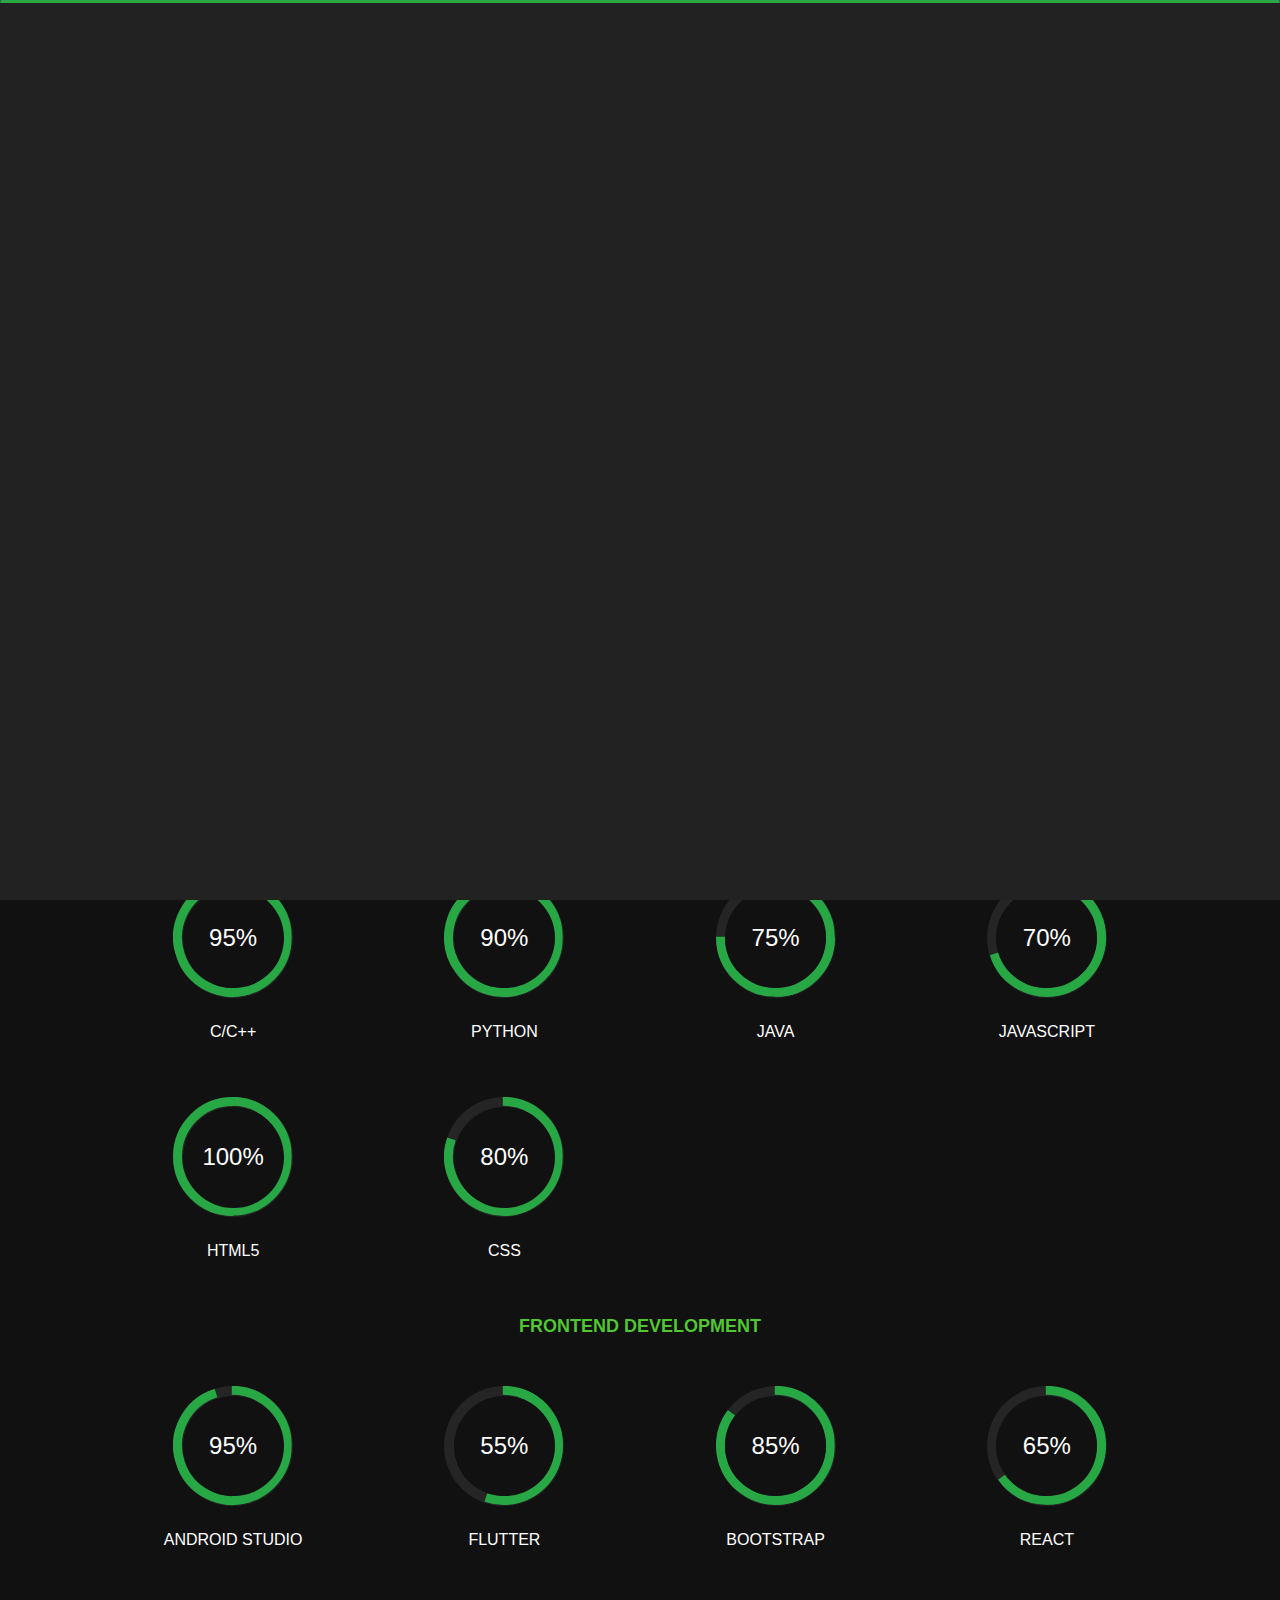
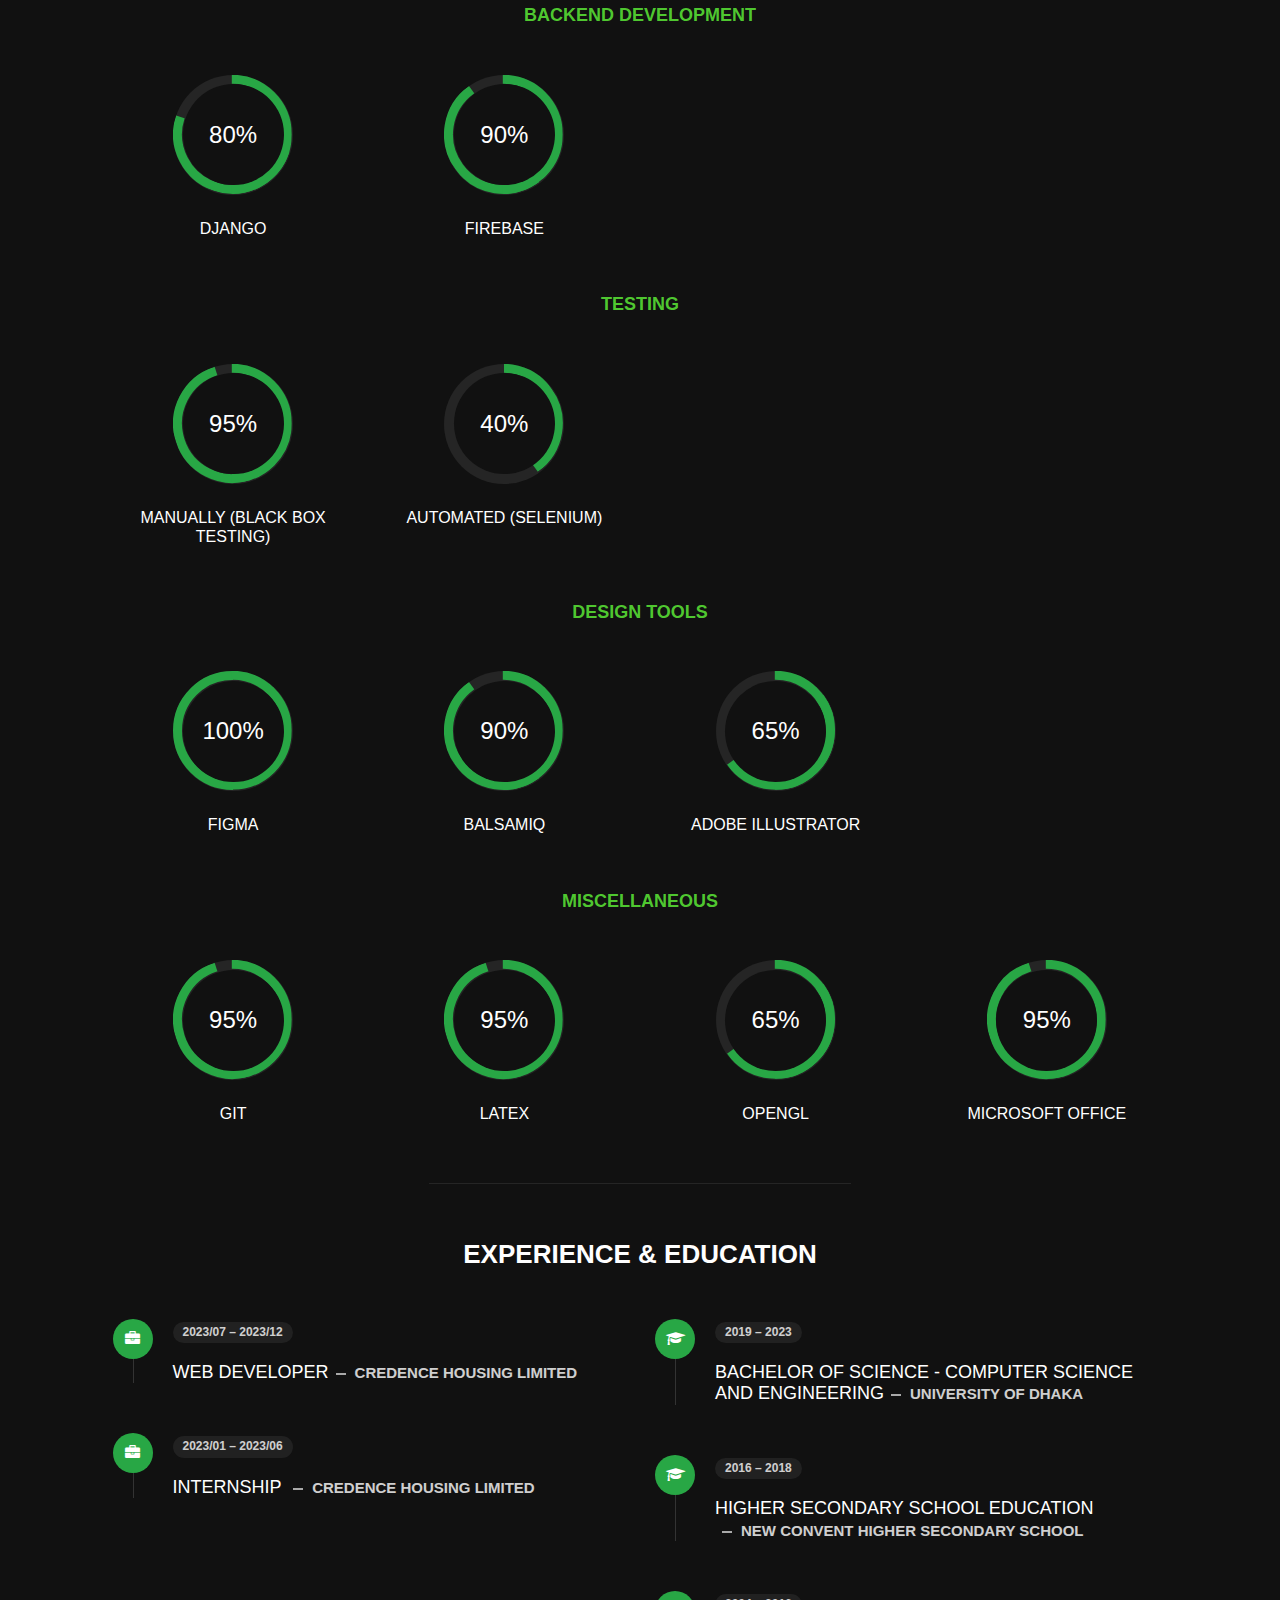
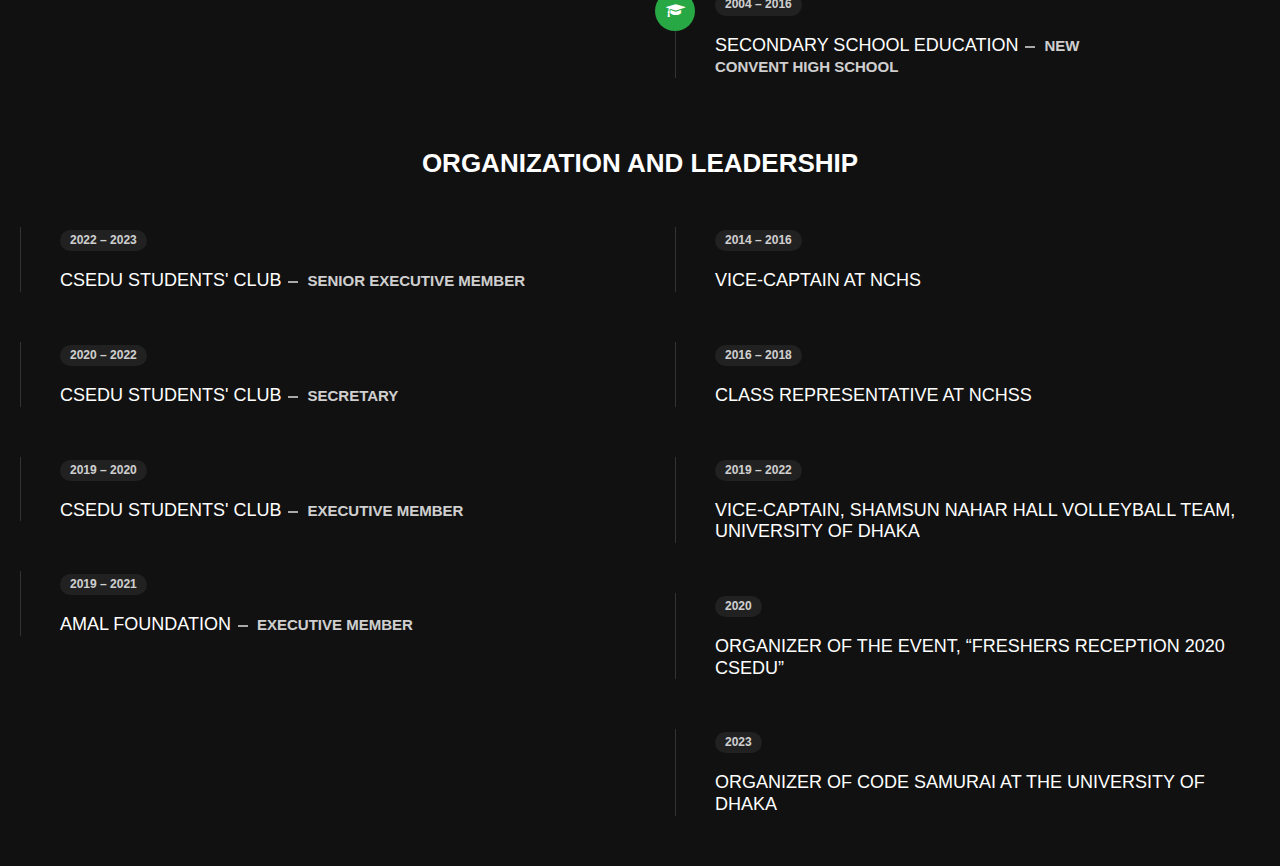
==== commit c6836f43: "pic size changed" ====
--- a/about.html
+++ b/about.html
@@ -146,7 +146,7 @@
                         <img src="img/hi.jpg" class="img-fluid main-img-mobile" alt="my picture">
                     </div>
                     <div class="col-12 d-none d-sm-flex justify-content-center align-items-center">
-                        <img src="img/hi.jpg" class="img-fluid main-img-desktop rounded-circle" alt="my picture" width="100" height="100">
+                        <img src="img/hi.jpg" class="img-fluid main-img-desktop rounded-circle" alt="my picture" width="200" height="200">
                     </div>
                     
                     
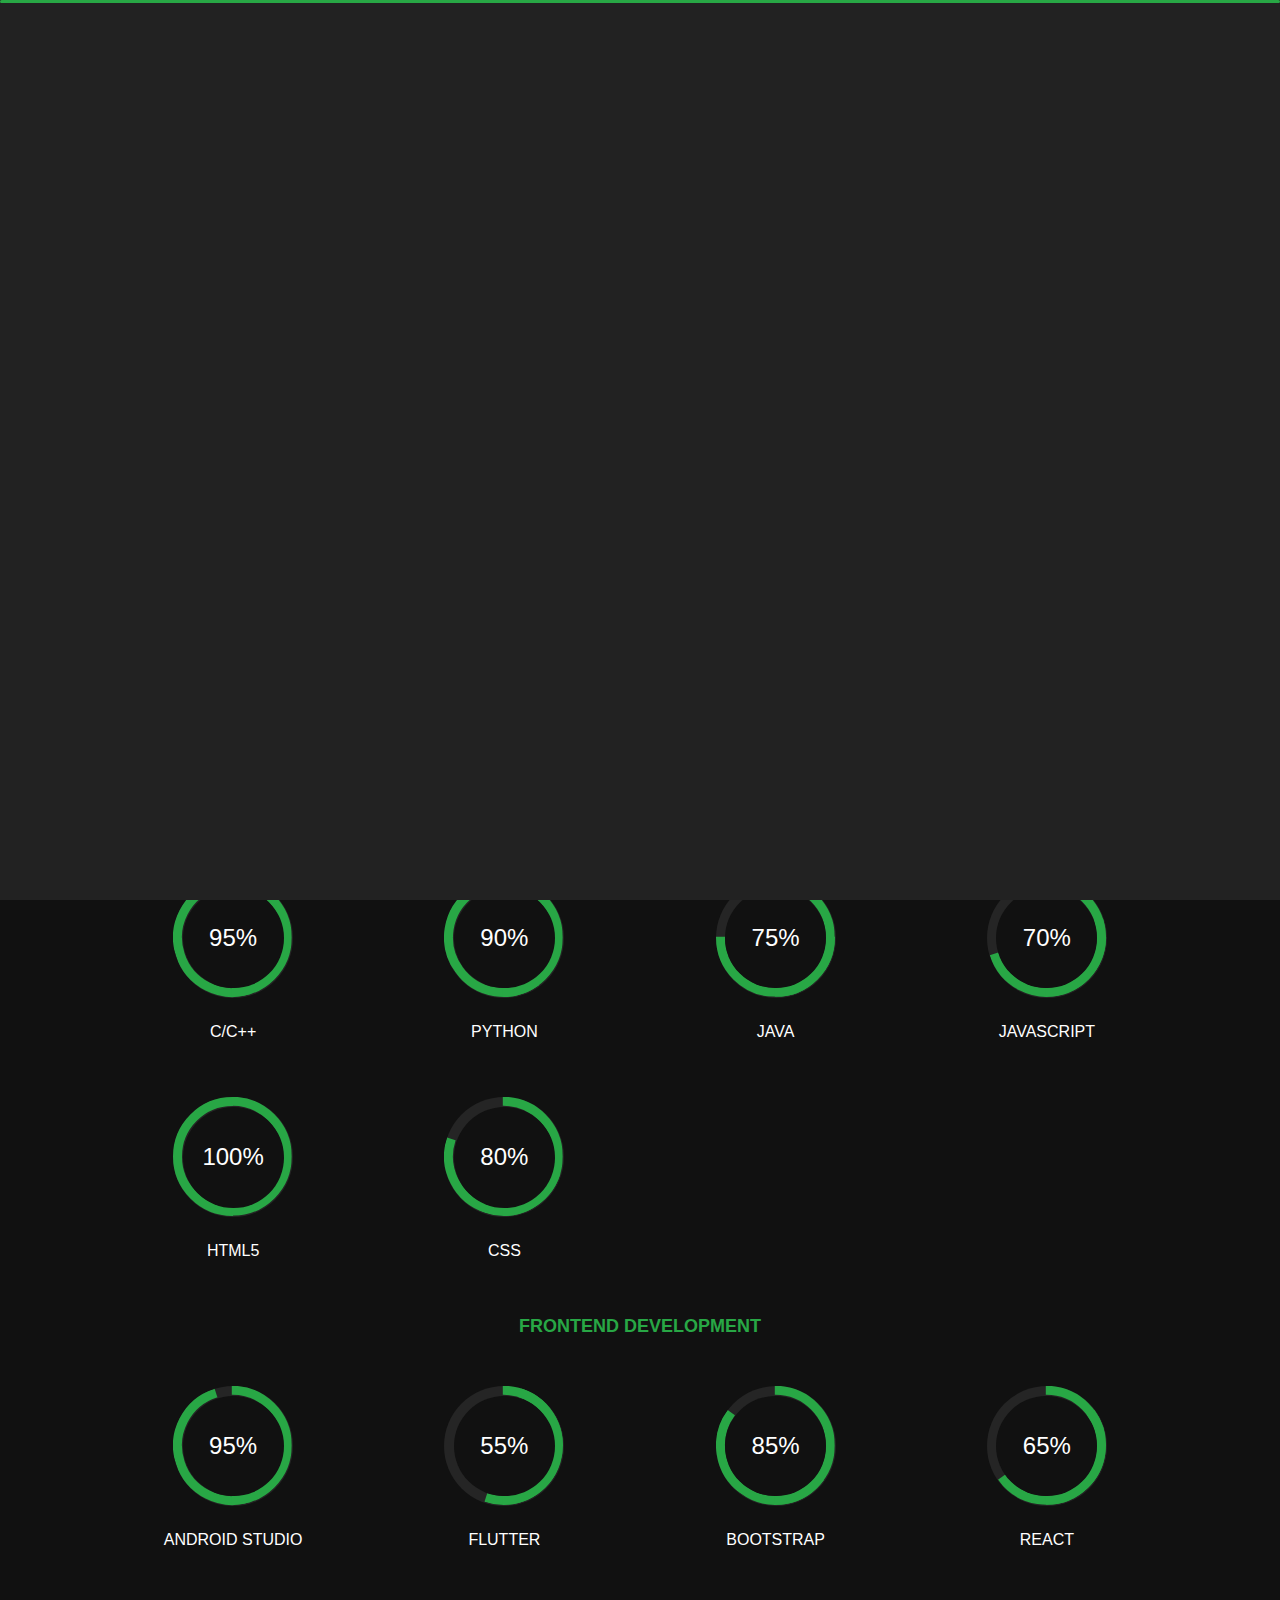
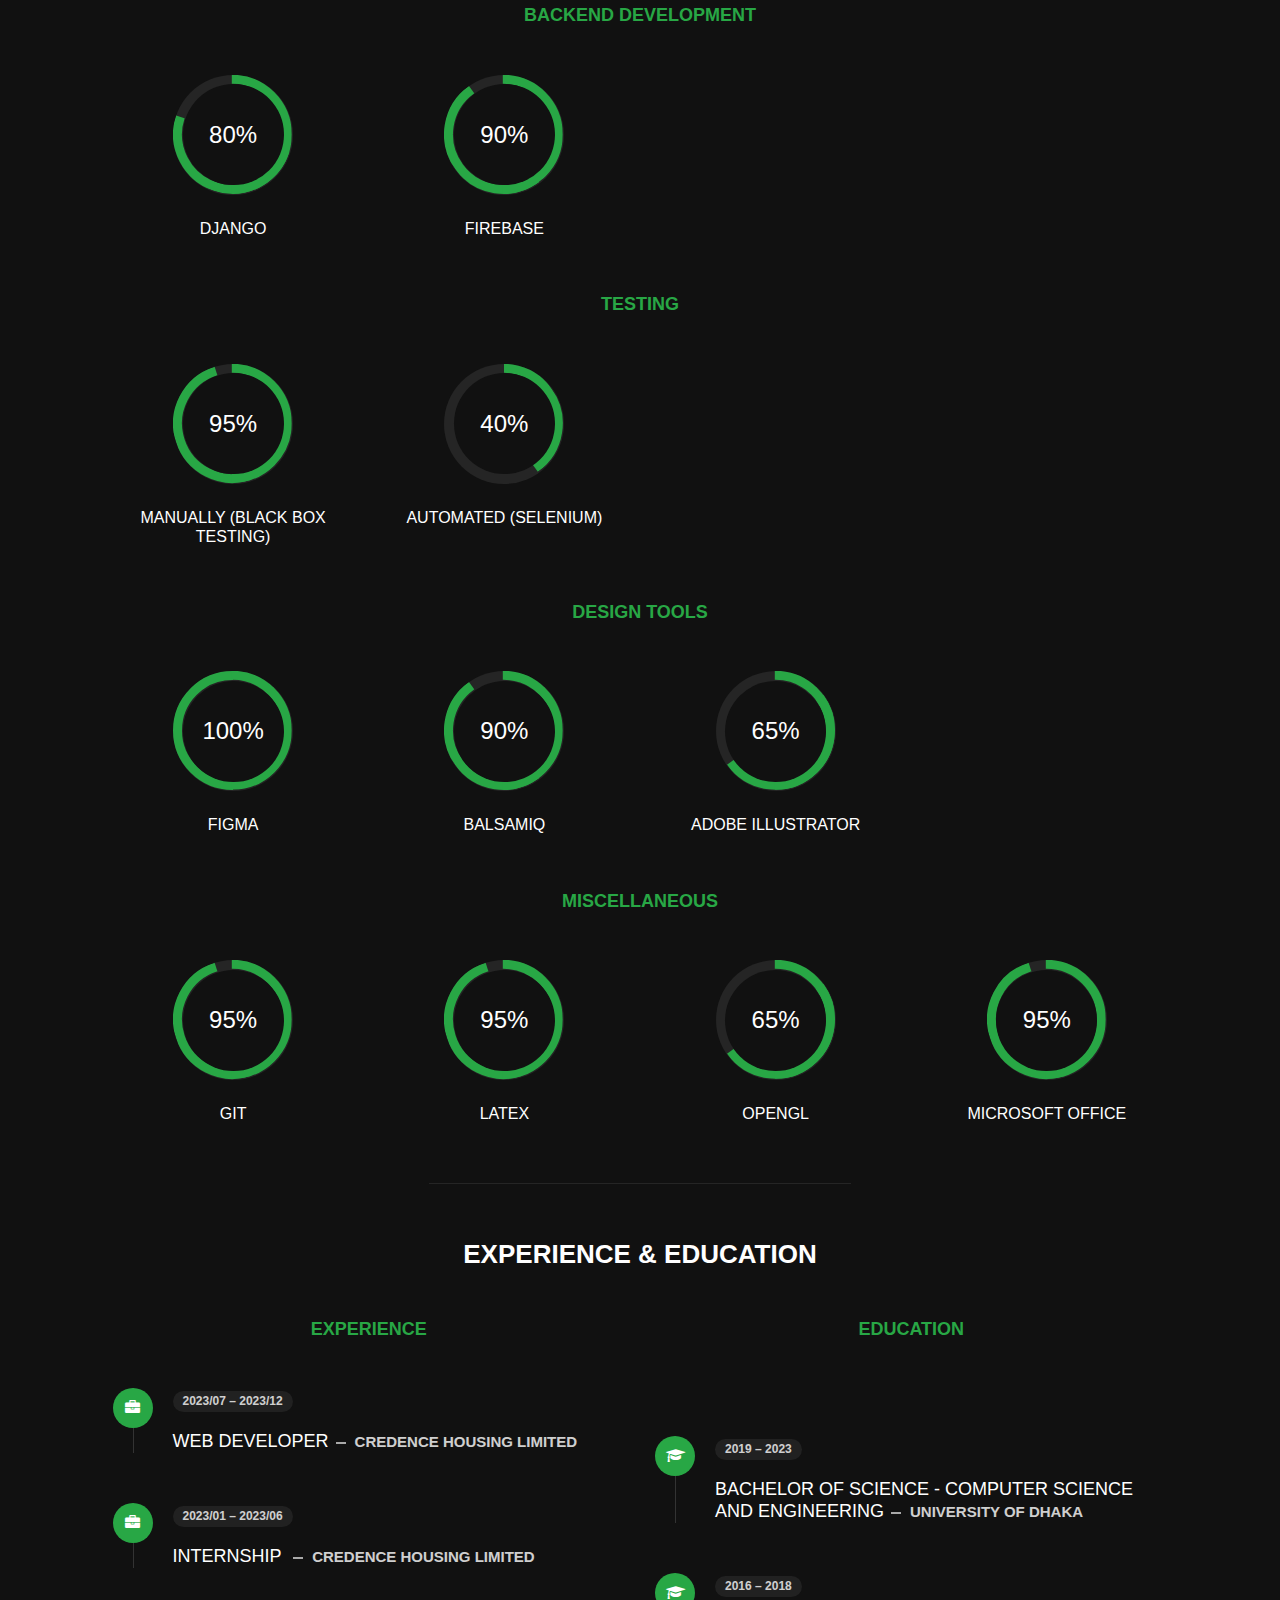
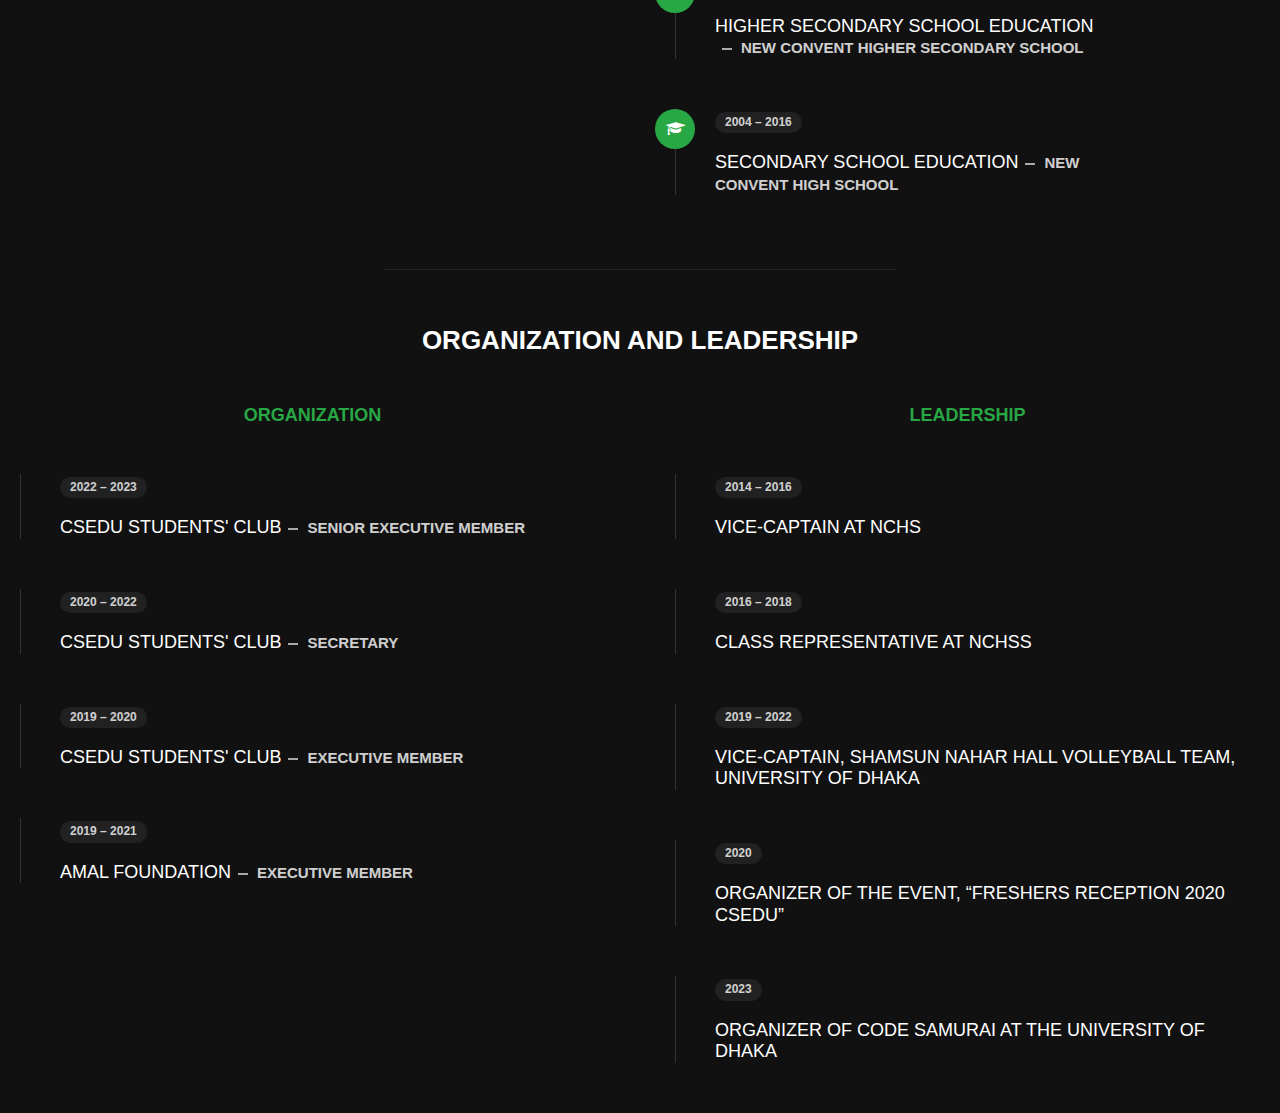
==== commit 5a6dec9b: "sperator" ====
--- a/about.html
+++ b/about.html
@@ -210,7 +210,7 @@
         
         <div class="row">
             <div class="col-12">
-                <h4 class="text-uppercase pb-4 pb-sm-5 mb-3 mb-sm-0 text-left text-sm-center custom-title ft-wt-600" style="color: rgba(81, 205, 50, 0.986);font-size: 18px;">Programming Languages</h4>
+                <h4 class="text-uppercase pb-4 pb-sm-5 mb-3 mb-sm-0 text-left text-sm-center custom-title ft-wt-600" style="color: #28a745;font-size: 18px;">Programming Languages</h4>
 
             </div>
         </div>
@@ -280,7 +280,7 @@
         
         <div class="row">
             <div class="col-12">
-                <h4 class="text-uppercase pb-4 pb-sm-5 mb-3 mb-sm-0 text-left text-sm-center custom-title ft-wt-600"style="color: rgba(81, 205, 50, 0.986);font-size: 18px;">Frontend Development</h4>
+                <h4 class="text-uppercase pb-4 pb-sm-5 mb-3 mb-sm-0 text-left text-sm-center custom-title ft-wt-600"style="color: #28a745;font-size: 18px;">Frontend Development</h4>
             </div>
         </div>
         
@@ -329,7 +329,7 @@
         
         <div class="row">
             <div class="col-12">
-                <h4 class="text-uppercase pb-4 pb-sm-5 mb-3 mb-sm-0 text-left text-sm-center custom-title ft-wt-600"style="color: rgba(81, 205, 50, 0.986);font-size: 18px;">Backend Development</h4>
+                <h4 class="text-uppercase pb-4 pb-sm-5 mb-3 mb-sm-0 text-left text-sm-center custom-title ft-wt-600"style="color: #28a745;font-size: 18px;">Backend Development</h4>
             </div>
         </div>
         
@@ -358,7 +358,7 @@
         
         <div class="row">
             <div class="col-12">
-                <h4 class="text-uppercase pb-4 pb-sm-5 mb-3 mb-sm-0 text-left text-sm-center custom-title ft-wt-600"style="color: rgba(81, 205, 50, 0.986);font-size: 18px;">Testing</h4>
+                <h4 class="text-uppercase pb-4 pb-sm-5 mb-3 mb-sm-0 text-left text-sm-center custom-title ft-wt-600"style="color: #28a745;font-size: 18px;">Testing</h4>
             </div>
         </div>
         
@@ -387,7 +387,7 @@
         
         <div class="row">
             <div class="col-12">
-                <h4 class="text-uppercase pb-4 pb-sm-5 mb-3 mb-sm-0 text-left text-sm-center custom-title ft-wt-600"style="color: rgba(81, 205, 50, 0.986);font-size: 18px;">Design Tools</h4>
+                <h4 class="text-uppercase pb-4 pb-sm-5 mb-3 mb-sm-0 text-left text-sm-center custom-title ft-wt-600"style="color: #28a745;font-size: 18px;">Design Tools</h4>
             </div>
         </div>
         
@@ -426,7 +426,7 @@
         
         <div class="row">
             <div class="col-12">
-                <h4 class="text-uppercase pb-4 pb-sm-5 mb-3 mb-sm-0 text-left text-sm-center custom-title ft-wt-600"style="color: rgba(81, 205, 50, 0.986);font-size: 18px;">Miscellaneous</h4>
+                <h4 class="text-uppercase pb-4 pb-sm-5 mb-3 mb-sm-0 text-left text-sm-center custom-title ft-wt-600"style="color: #28a745;font-size: 18px;">Miscellaneous</h4>
             </div>
         </div>
         
@@ -486,6 +486,7 @@
             <div class="col-lg-6 m-15px-tb">
                 <div class="resume-box">
                     <ul>
+                        <h4 class="text-uppercase pb-4 pb-sm-5 mb-3 mb-sm-0 text-left text-sm-center custom-title ft-wt-600"style="color: #28a745;font-size: 18px;">Experience</h4>
                         <li>
                             <div class="icon">
                                 <i class="fa fa-briefcase"></i>
@@ -515,8 +516,9 @@
             </div>
             <div class="col-lg-6 m-15px-tb">
                 <div class="resume-box">
+                    <h4 class="text-uppercase pb-4 pb-sm-5 mb-3 mb-sm-0 text-left text-sm-center custom-title ft-wt-600"style="color: #28a745;font-size: 18px;">Education</h4>
                     <ul>
-                        
+                        <h4 class="text-uppercase pb-4 pb-sm-5 mb-3 mb-sm-0 text-left text-sm-center custom-title ft-wt-600"style="color: #28a745;font-size: 18px;"></h4>
                         <li>
                             <div class="icon">
                                 <i class="fa fa-graduation-cap"></i>
@@ -547,6 +549,7 @@
     </div>
 </section>
 
+<hr class="separator mt-1">
 <section>
     <div class="row">
         <div class="col-12">
@@ -554,8 +557,10 @@
         </div>
         <div class="col-lg-6 m-15px-tb">
             <div class="resume-box">
+               
               
                 <ul>
+                    <h4 class="text-uppercase pb-4 pb-sm-5 mb-3 mb-sm-0 text-left text-sm-center custom-title ft-wt-600"style="color: #28a745;font-size: 18px;">Organization</h4>
                     <li>
                         <span class="time open-sans-font text-uppercase">2022 – 2023</span>
                         <h5 class="poppins-font text-uppercase">CSEDU Students' Club<span class="place open-sans-font">Senior Executive Member</span></h5>
@@ -579,6 +584,7 @@
             <div class="resume-box">
                
                 <ul>
+                    <h4 class="text-uppercase pb-4 pb-sm-5 mb-3 mb-sm-0 text-left text-sm-center custom-title ft-wt-600"style="color: #28a745;font-size: 18px;">Leadership</h4>
                     <li>
                         <span class="time open-sans-font text-uppercase">2014 – 2016</span>
                         <h5 class="poppins-font text-uppercase">Vice-captain at NCHS</h5>
--- a/css/style.css
+++ b/css/style.css
@@ -316,6 +316,40 @@
     top: 31px;
   }
 }
+
+/*** Top menu ***/
+/* Default styles */
+.top-menu {
+  list-style-type: none;
+  margin: 0;
+  padding: 0;
+  background-color: #333;
+  overflow: hidden;
+}
+
+.top-menu li {
+  float: left;
+}
+
+.top-menu li a {
+  display: block;
+  color: white;
+  text-align: center;
+  padding: 14px 16px;
+  text-decoration: none;
+}
+
+.top-menu li a:hover {
+  background-color: #111;
+}
+
+/* Hide top bar on mobile */
+@media only screen and (max-width: 768px) {
+  .top-menu-desktop {
+      display: none;
+  }
+}
+
 /*** Buttons ***/
 .button {
   overflow: hidden;
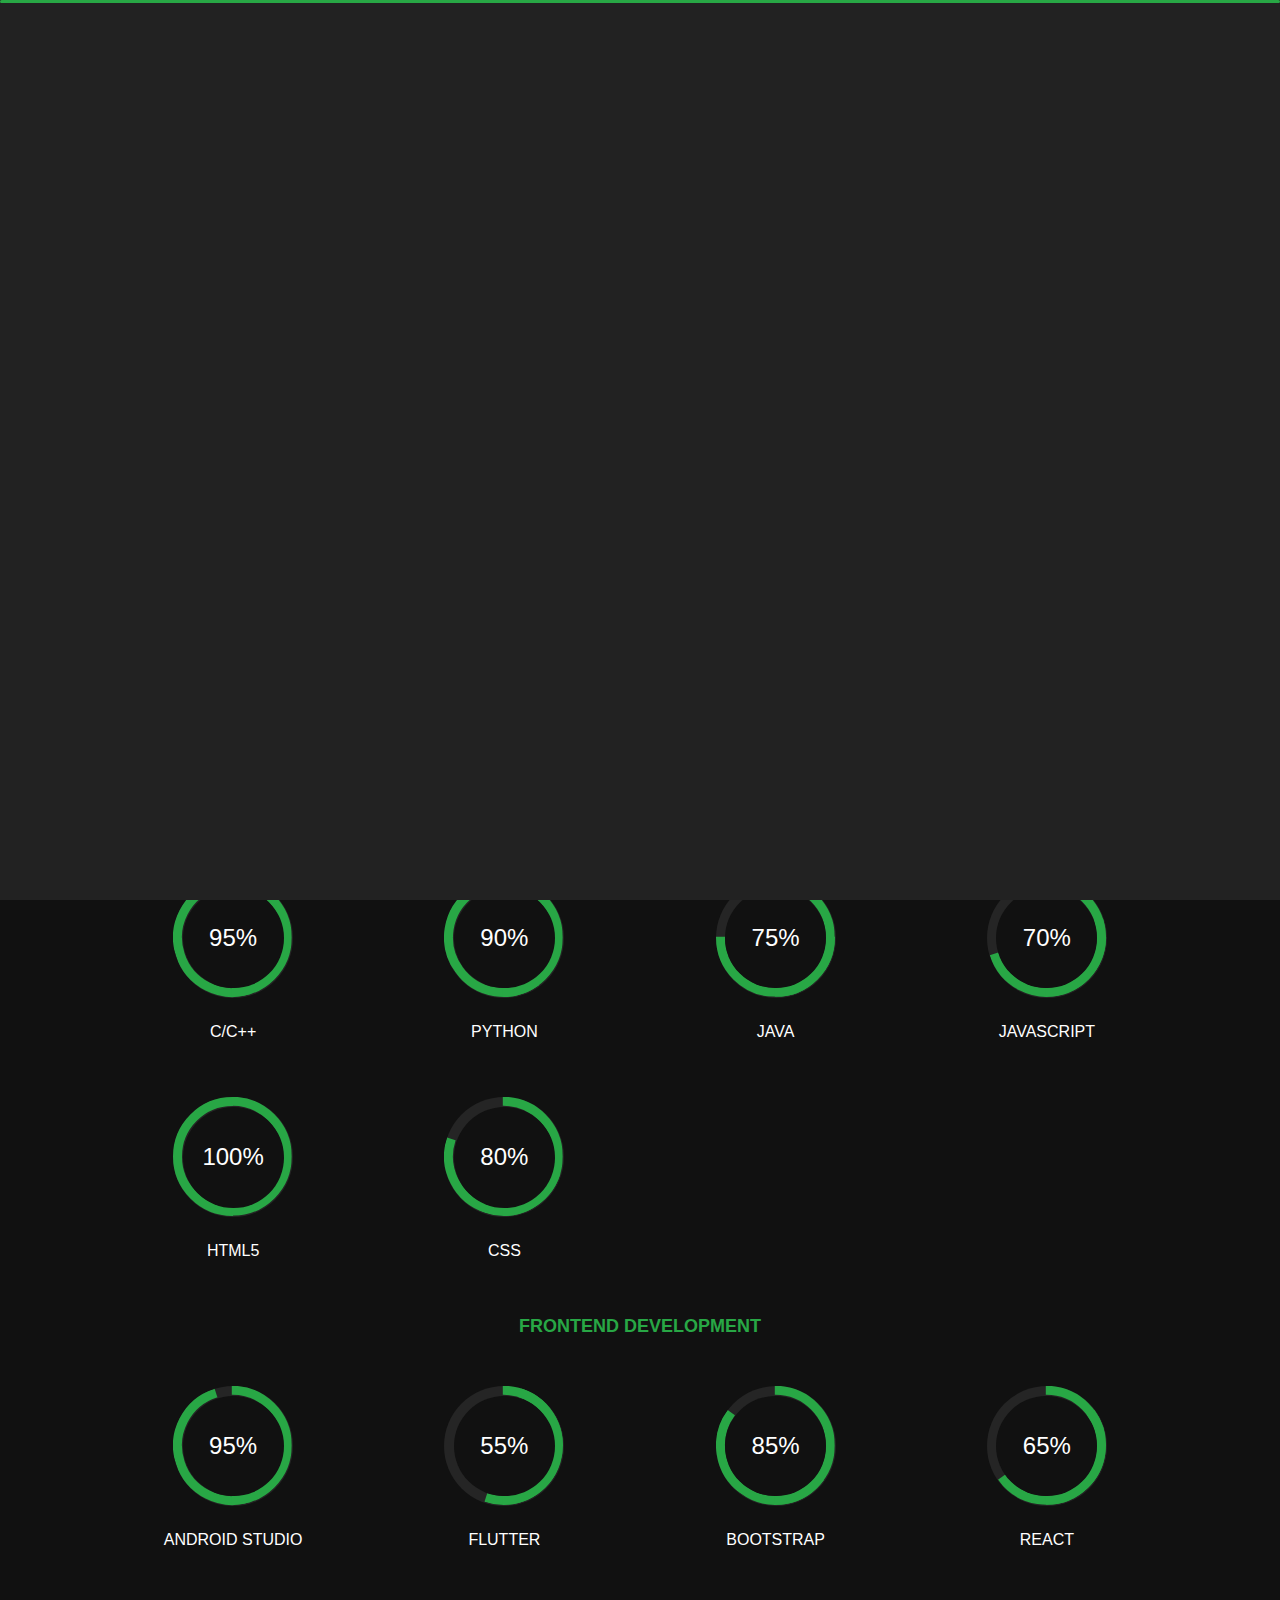
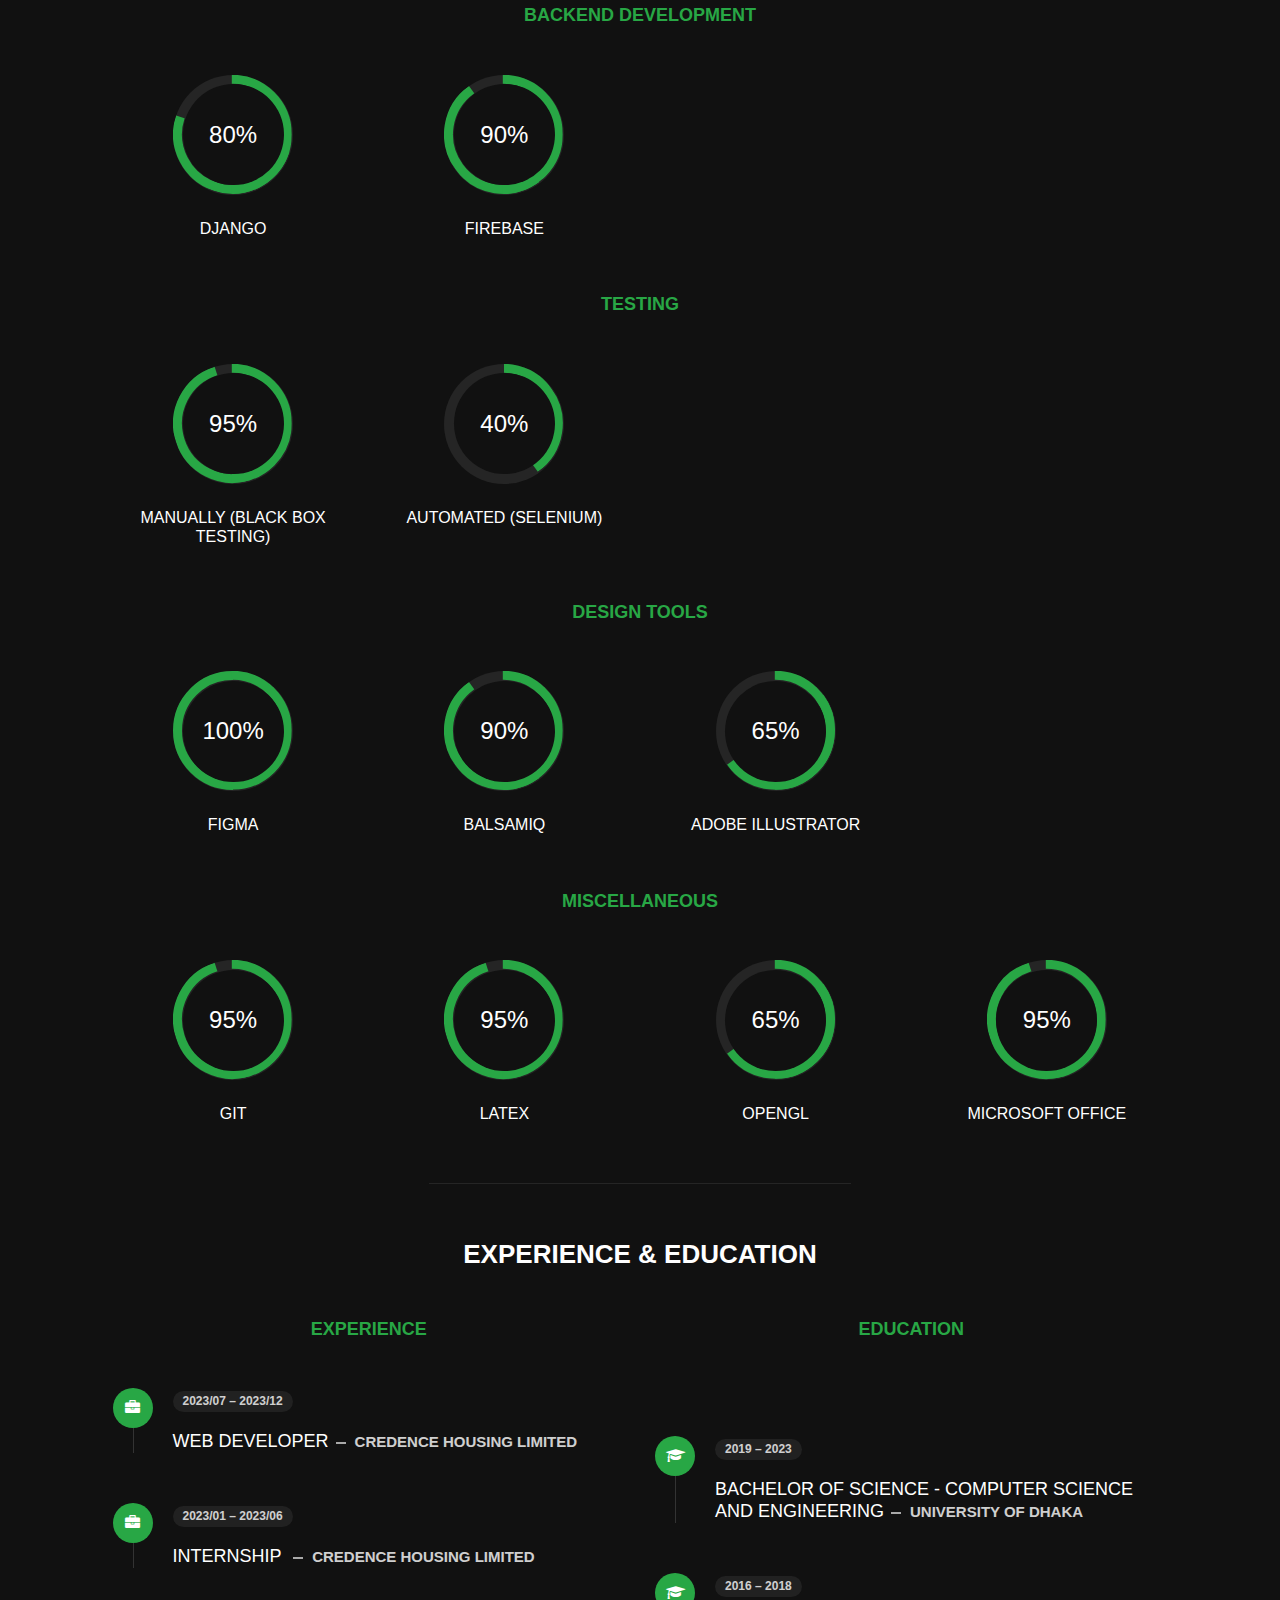
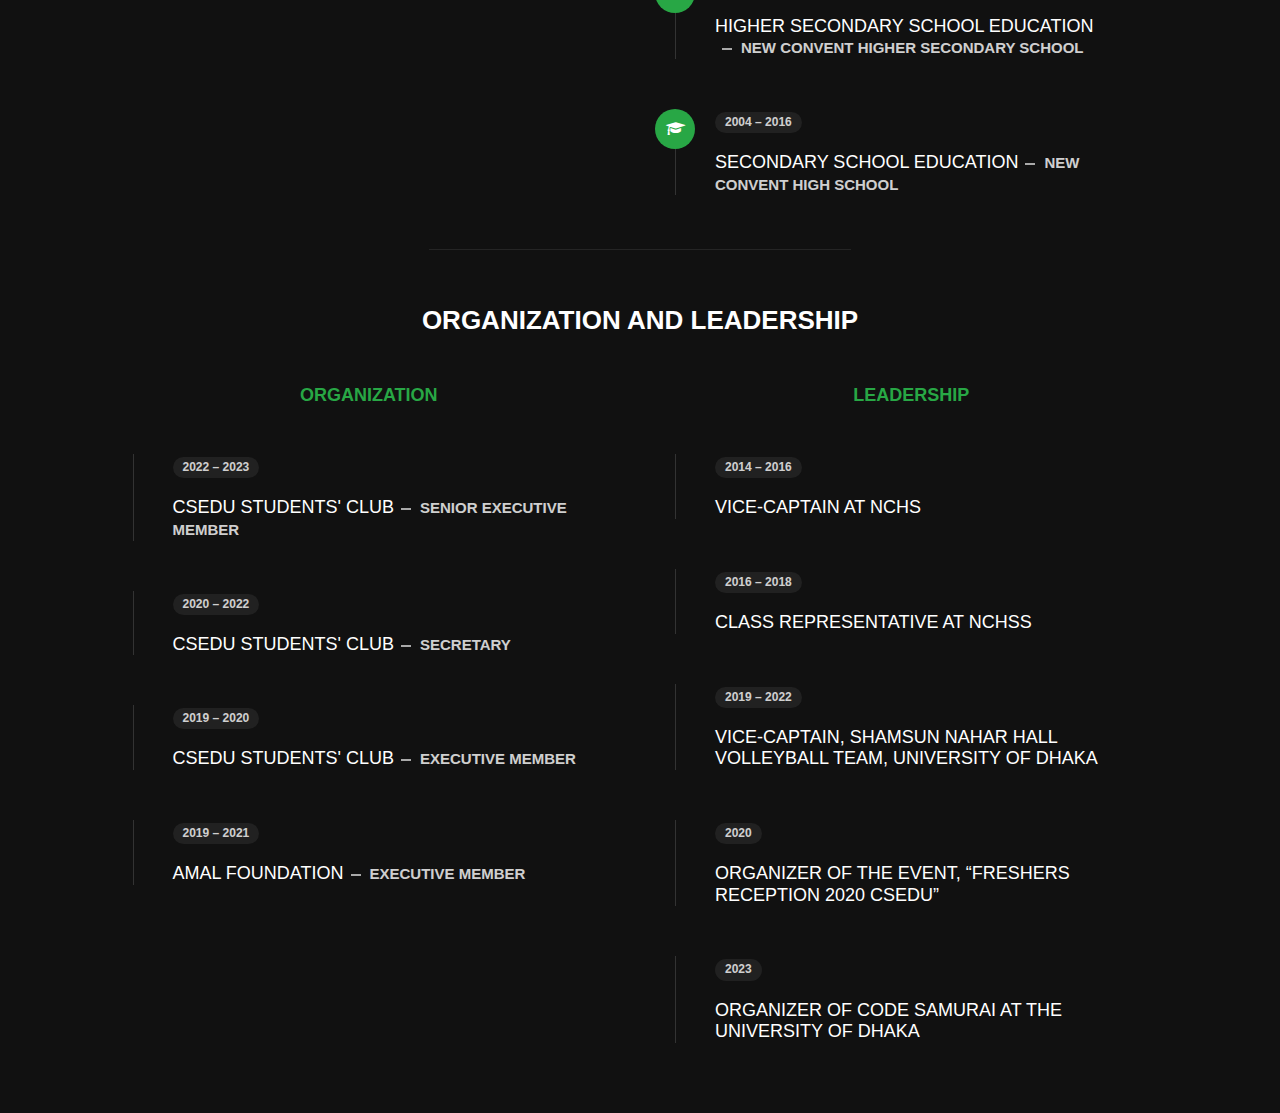
==== commit cc85e40c: "last push" ====
--- a/about.html
+++ b/about.html
@@ -546,11 +546,11 @@
             </div>
         </div>
         <!-- Experience & Education Ends -->
-    </div>
-</section>
+    <!-- </div> -->
+<!-- </section> -->
 
 <hr class="separator mt-1">
-<section>
+<!-- <section> -->
     <div class="row">
         <div class="col-12">
             <h3 class="text-uppercase pb-5 mb-0 text-left text-sm-center custom-title ft-wt-600">Organization and Leadership</h3>
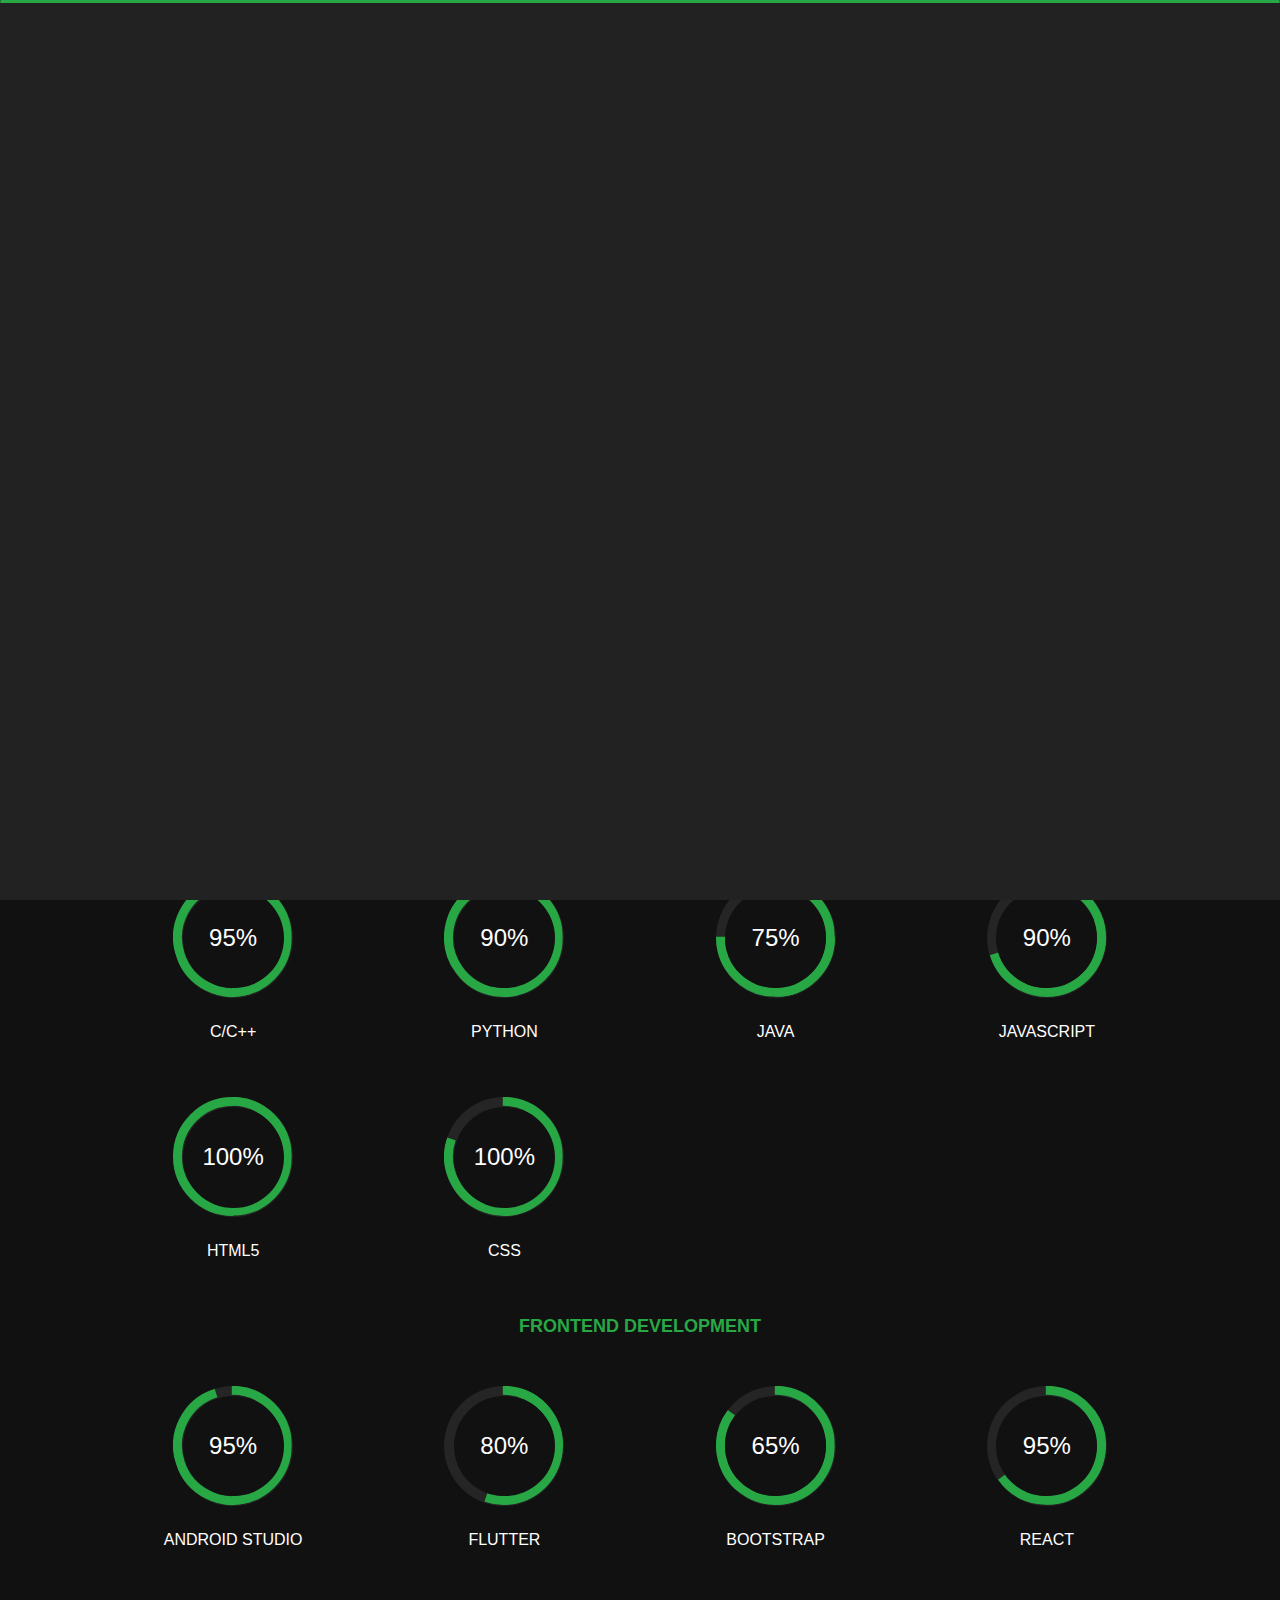
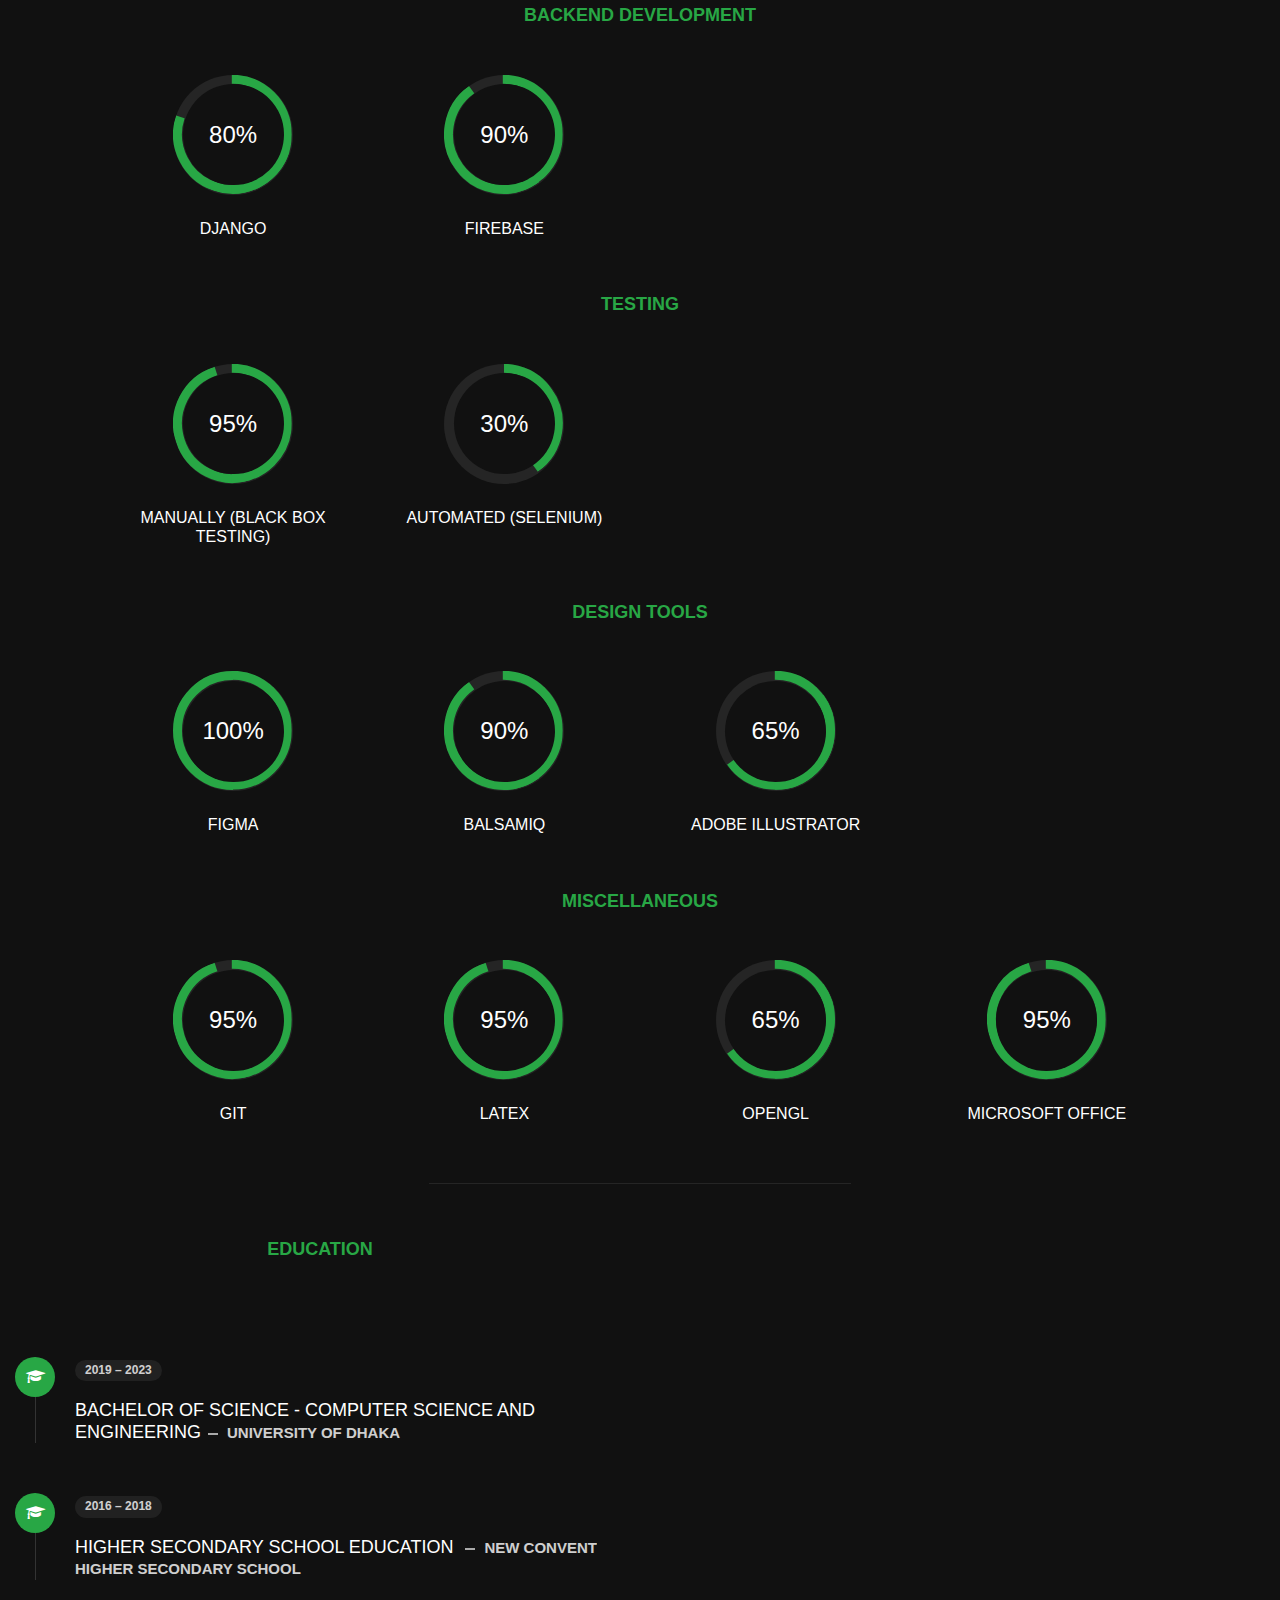
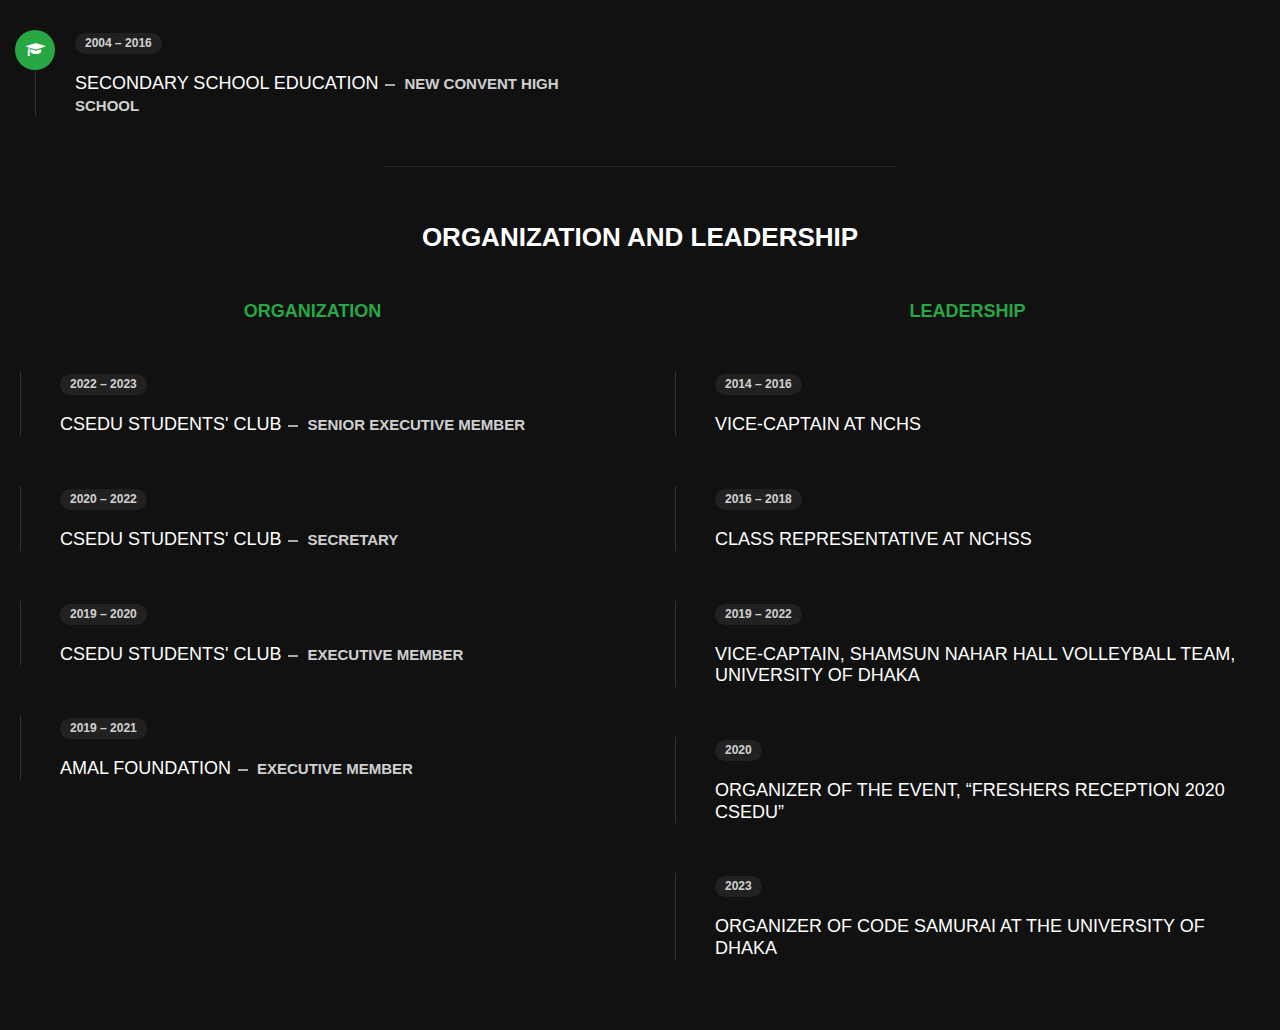
==== commit 58d2a25b: "about updated" ====
--- a/about.html
+++ b/about.html
@@ -143,7 +143,7 @@
                        <!-- <h3 class="text-uppercase custom-title mb-0 ft-wt-600">Personal Information</h3>-->
                     </div>
                     <div class="col-12 d-block d-sm-none">
-                        <img src="img/hi.jpg" class="img-fluid main-img-mobile" alt="my picture">
+                        <img src="img/hi.jpg" class="img-fluid main-img-mobile" alt="my picture" style="margin-top: 50px;">
                     </div>
                     <div class="col-12 d-none d-sm-flex justify-content-center align-items-center">
                         <img src="img/hi.jpg" class="img-fluid main-img-desktop rounded-circle" alt="my picture" width="200" height="200">
@@ -248,7 +248,7 @@
             </div>
             <div class="col-6 col-md-3 mb-3 mb-sm-5">
                 <div class="c100 p70">
-                    <span>70%</span>
+                    <span>90%</span>
                     <div class="slice">
                         <div class="bar"></div>
                         <div class="fill"></div>
@@ -268,7 +268,7 @@
             </div>
             <div class="col-6 col-md-3 mb-3 mb-sm-5">
                 <div class="c100 p80">
-                    <span>80%</span>
+                    <span>100%</span>
                     <div class="slice">
                         <div class="bar"></div>
                         <div class="fill"></div>
@@ -297,7 +297,7 @@
             </div>
             <div class="col-6 col-md-3 mb-3 mb-sm-5">
                 <div class="c100 p55">
-                    <span>55%</span>
+                    <span>80%</span>
                     <div class="slice">
                         <div class="bar"></div>
                         <div class="fill"></div>
@@ -307,7 +307,7 @@
             </div>
             <div class="col-6 col-md-3 mb-3 mb-sm-5">
                 <div class="c100 p85">
-                    <span>85%</span>
+                    <span>65%</span>
                     <div class="slice">
                         <div class="bar"></div>
                         <div class="fill"></div>
@@ -317,7 +317,7 @@
             </div>
             <div class="col-6 col-md-3 mb-3 mb-sm-5">
                 <div class="c100 p65">
-                    <span>65%</span>
+                    <span>95%</span>
                     <div class="slice">
                         <div class="bar"></div>
                         <div class="fill"></div>
@@ -375,7 +375,7 @@
             </div>
             <div class="col-6 col-md-3 mb-3 mb-sm-5">
                 <div class="c100 p40">
-                    <span>40%</span>
+                    <span>30%</span>
                     <div class="slice">
                         <div class="bar"></div>
                         <div class="fill"></div>
@@ -480,7 +480,7 @@
         <hr class="separator mt-1">
         <!-- Experience & Education Starts -->
         <div class="row">
-            <div class="col-12">
+          <!--  <div class="col-12">
                 <h3 class="text-uppercase pb-5 mb-0 text-left text-sm-center custom-title ft-wt-600">Experience <span>&</span> Education</h3>
             </div>
             <div class="col-lg-6 m-15px-tb">
@@ -501,8 +501,9 @@
                             </div>
                             <span class="time open-sans-font text-uppercase">2023/01 – 2023/06</span>
                             <h5 class="poppins-font text-uppercase">Internship <span class="place open-sans-font">Credence Housing Limited</span></h5>
-                            <!-- <p class="open-sans-font">kya kiya wo lwkhna</p> -->
+                           
                         </li>
+                        -->
                         <!-- <li>
                             <div class="icon">
                                 <i class="fa fa-briefcase"></i>
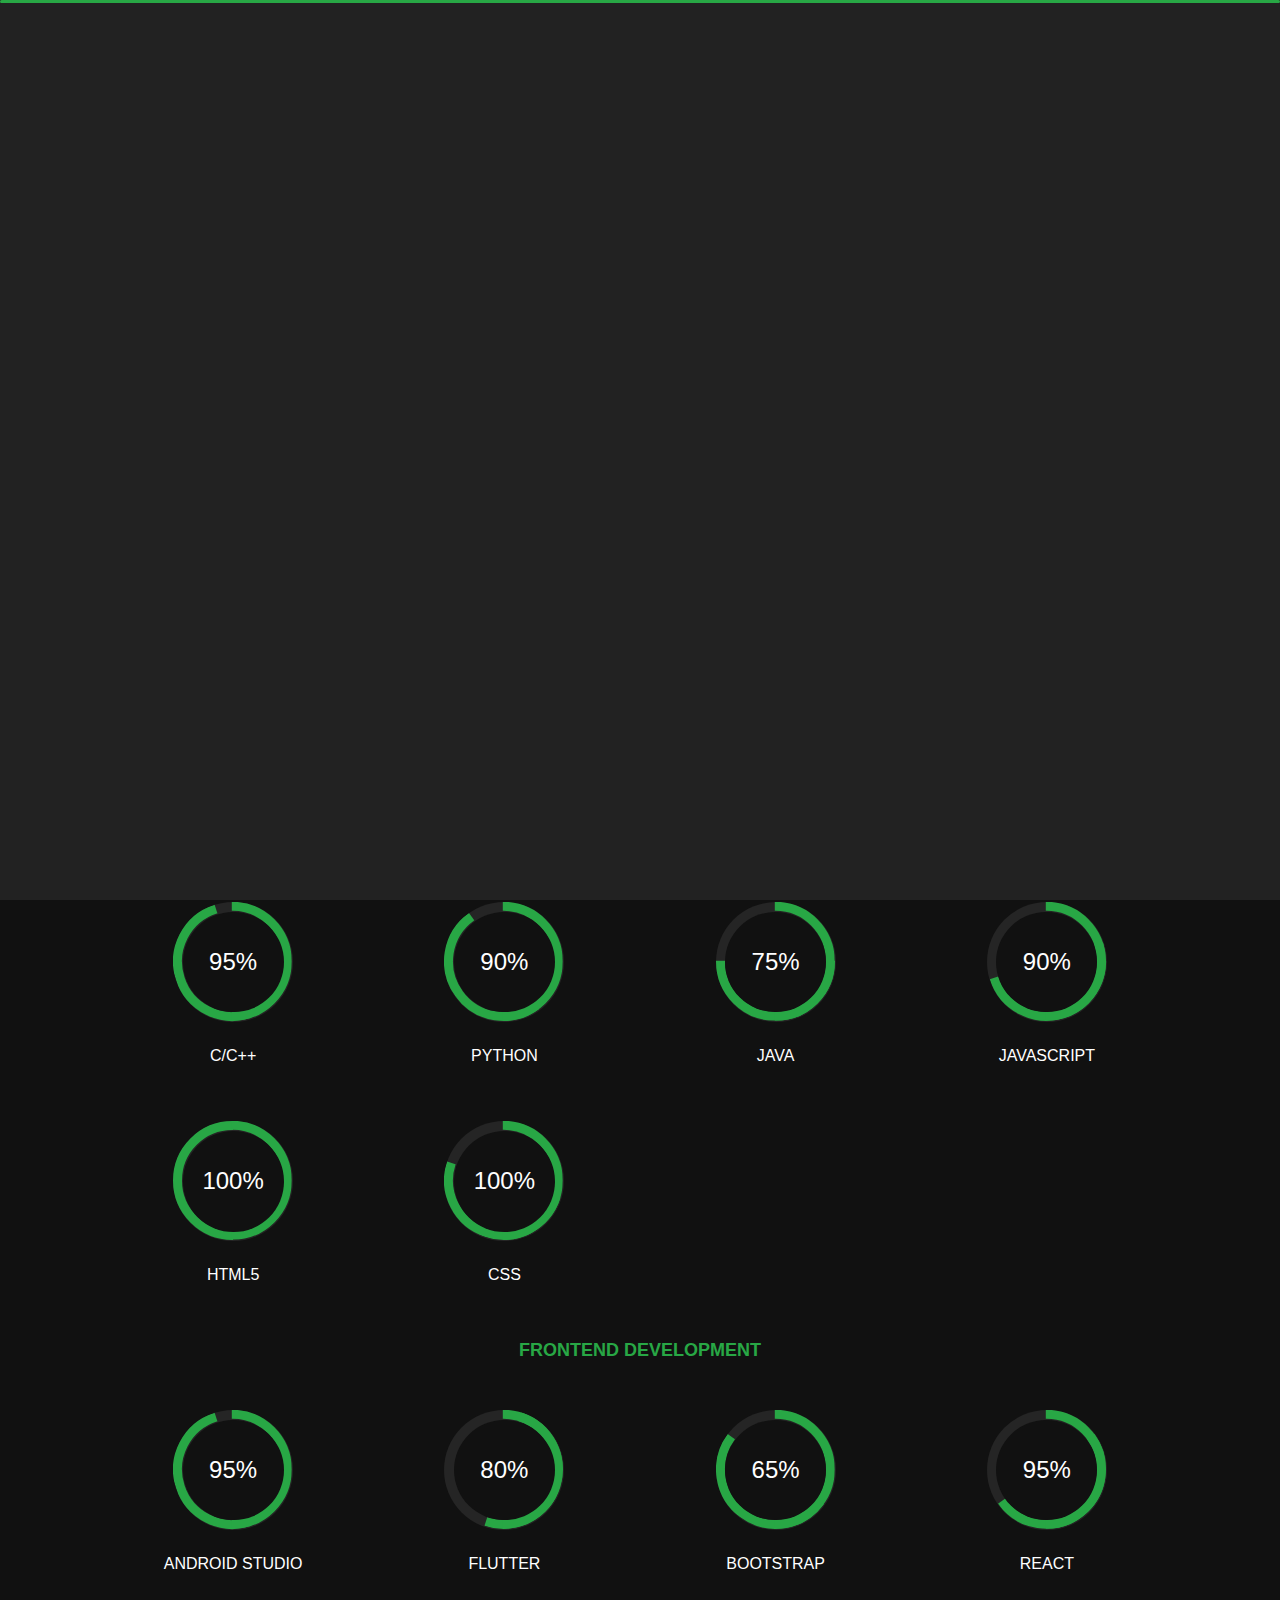
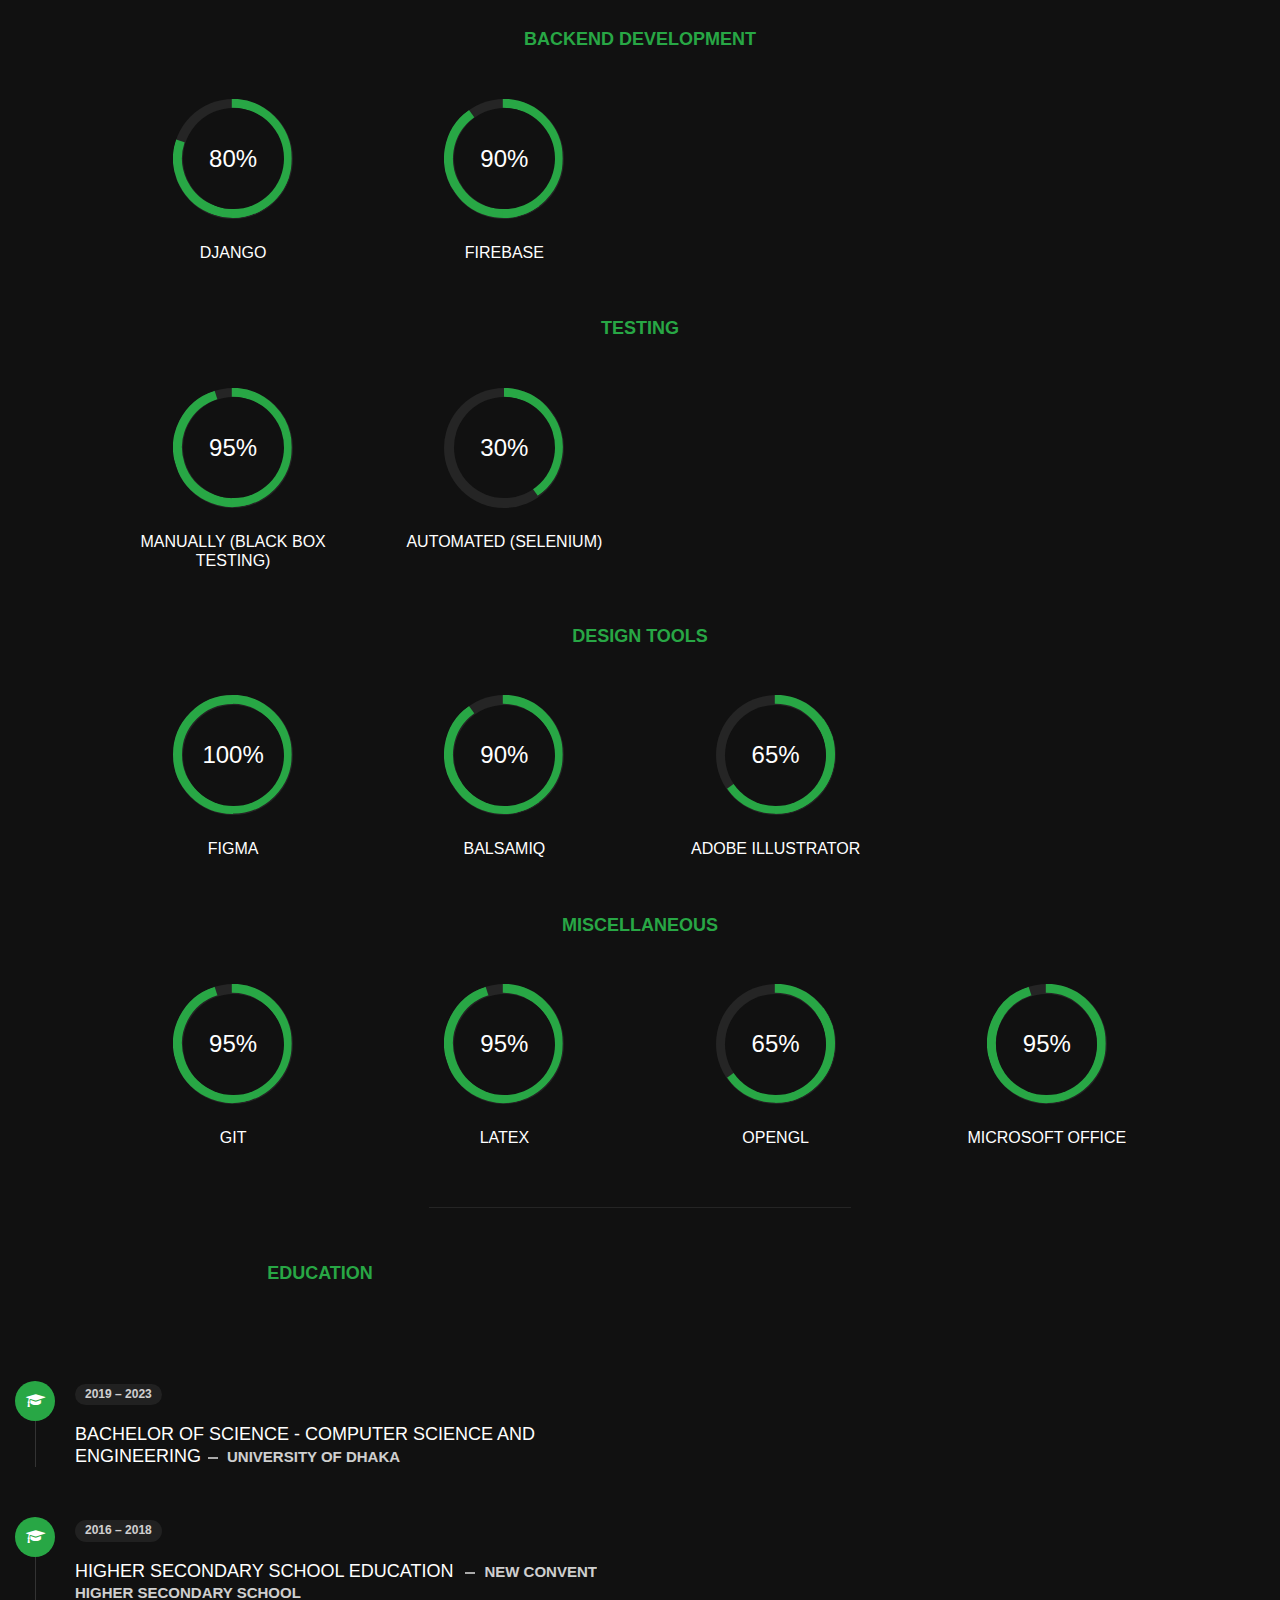
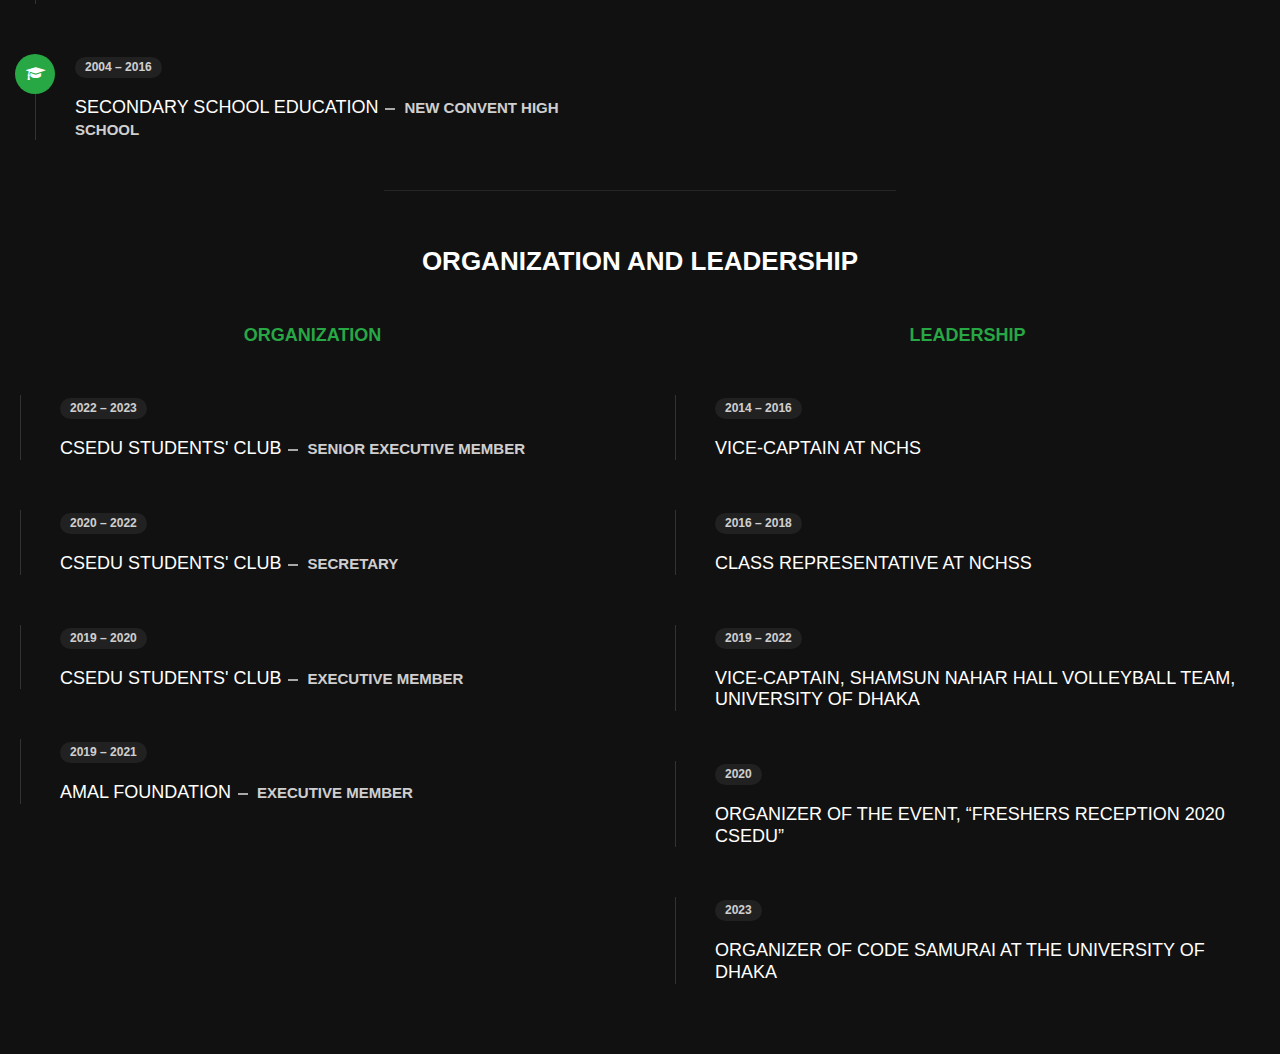
==== commit 864253ff: "about updated" ====
--- a/about.html
+++ b/about.html
@@ -152,7 +152,7 @@
                     
                     
                     <p class="open-sans-font" style="margin-top: 40px;">
-                        I completed my undergraduate studies in the Department of Computer Science and Engineering at Dhaka University (CSEDU). I have a strong desire to construct an enduring career in the IT field, leveraging my knowledge and skills. To realize this ambition, I am resolute in my commitment to work diligently, aiming for excellence and efficiency.
+                        I completed my undergraduate studies in the Department of Computer Science and Engineering at Dhaka University (CSEDU). As a Software Engineer with a focus on Web Development and AI/ML, I am dedicated to building a long-term career in the IT field. I aim to leverage my skills in full-stack development and machine learning to contribute to innovative solutions, working diligently to achieve excellence and efficiency in all my endeavors.
                     </p>
                     
                     <!-- <div class="col-12 mt-3">
